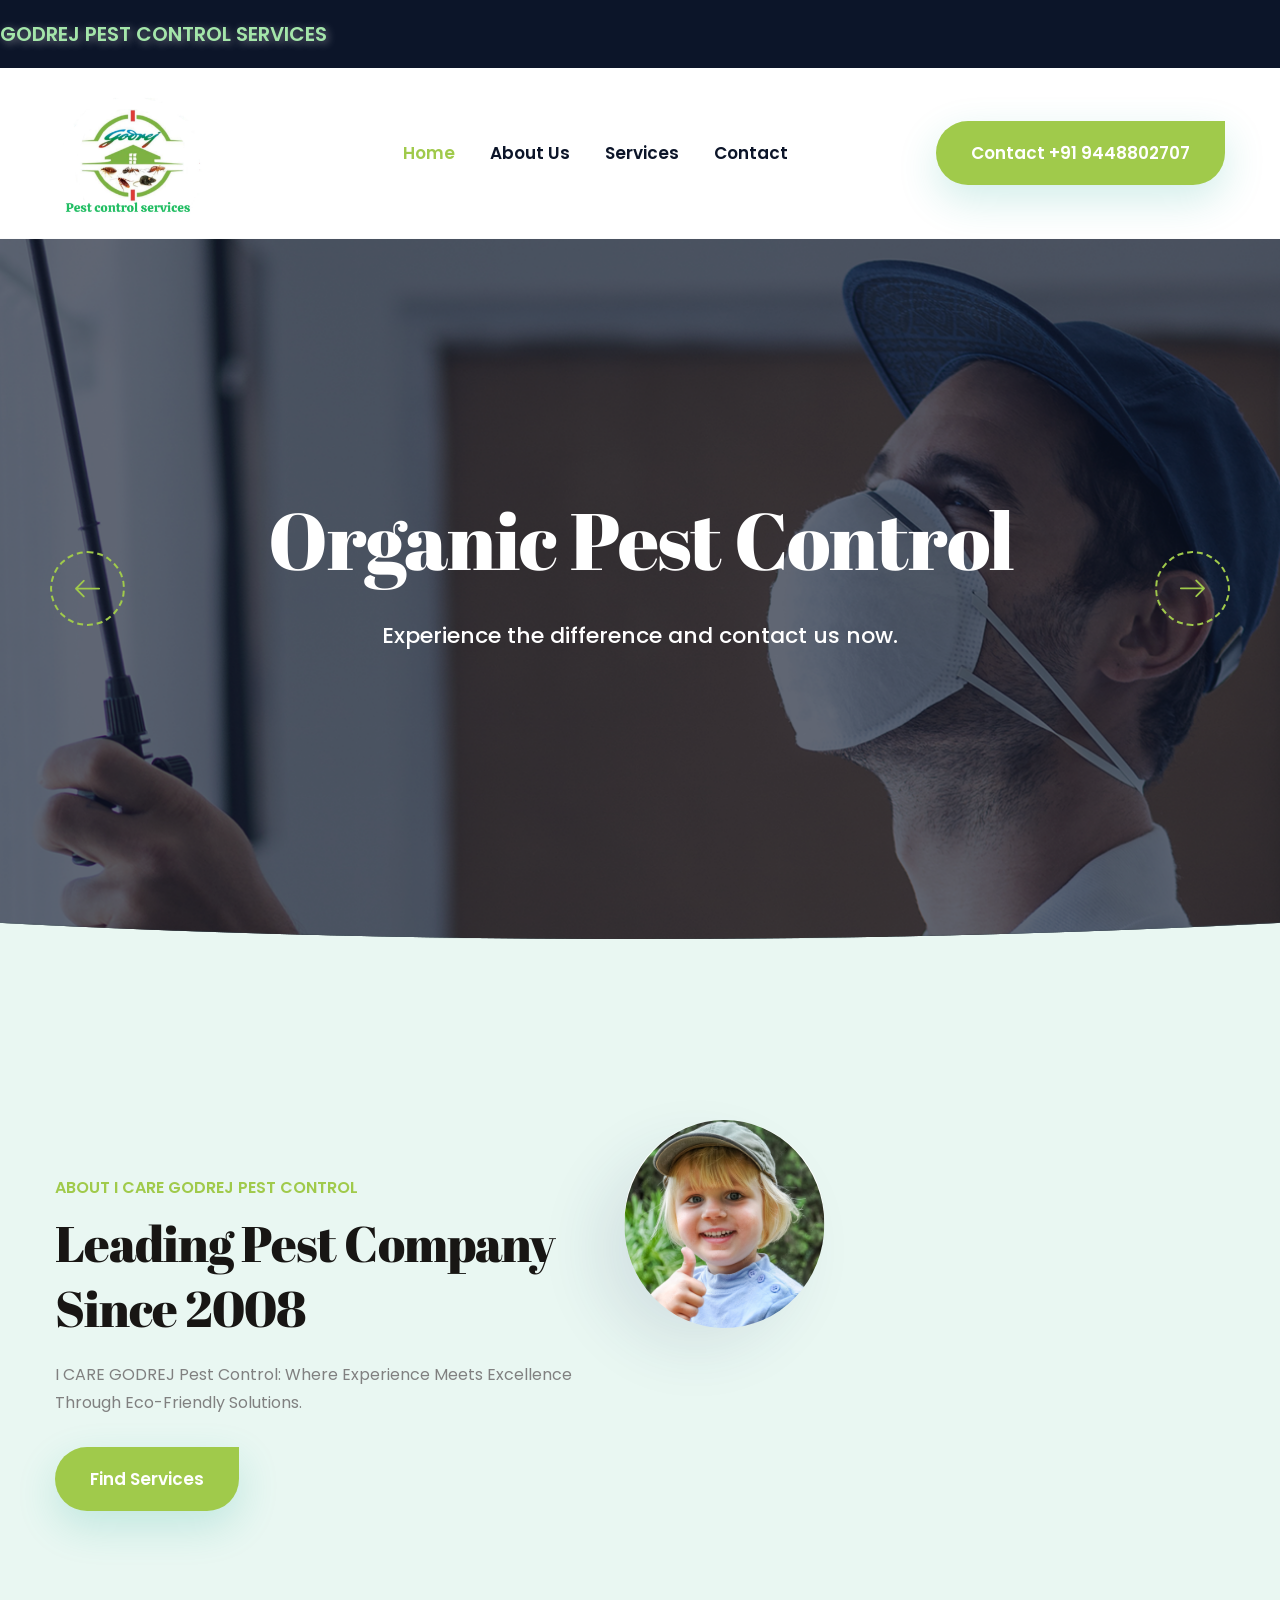
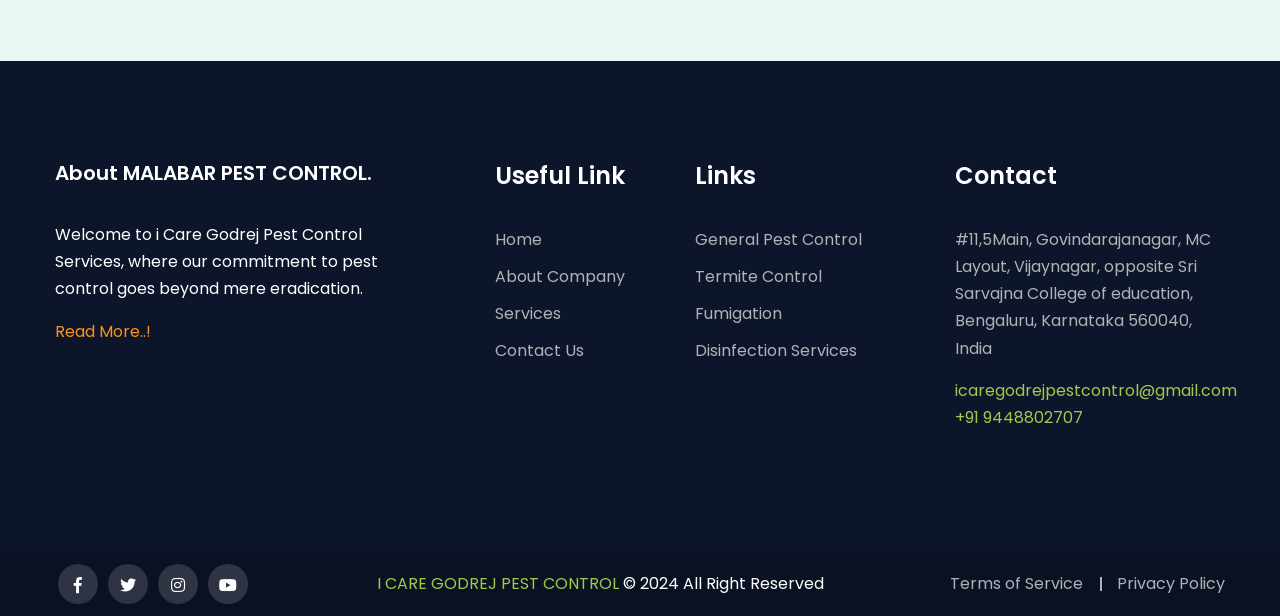
==== index.html @ 93519262 "I made changes" ====
<!DOCTYPE html>
<html lang="en">
<head>
<meta charset="utf-8">
<title>godrejpestcontrolservices.in</title>
<!-- Stylesheets -->
<link href="assets/css/bootstrap.css" rel="stylesheet">
<link href="assets/css/style.css" rel="stylesheet">
<!-- Responsive File -->
<link href="assets/css/responsive.css" rel="stylesheet">
<!-- Color File -->
<link href="assets/css/color.css" rel="stylesheet">

<link href="https://fonts.googleapis.com/css2?family=Abril+Fatface&family=Poppins:wght@400;500;600;700;800&display=swap" rel="stylesheet">


<link rel="shortcut icon" href="assets/images/logo.svg" type="image/x-icon">
<link rel="icon" href="assets/images/logo.svg" type="image/x-icon">

<style>
    @media only screen and (max-width:500px) {
  /* For mobile phones: */
  .menu, .main, .right {
    width: 100%;
  }}
</style>
<!-- Responsive -->
<meta http-equiv="X-UA-Compatible" content="IE=edge">
<meta name="viewport" content="width=device-width, initial-scale=1.0, maximum-scale=1.0, user-scalable=0">
<!--[if lt IE 9]><script src="https://cdnjs.cloudflare.com/ajax/libs/html5shiv/3.7.3/html5shiv.js"></script><![endif]-->
<!--[if lt IE 9]><script src="js/respond.js"></script><![endif]-->
</head>

<body>

<div class="page-wrapper">
    <!-- Preloader -->
    <div class="loader-wrap">
        <div class="preloader"><div class="preloader-close">Preloader Close</div></div>
        <div class="layer layer-one"><span class="overlay"></span></div>
        <div class="layer layer-two"><span class="overlay"></span></div>        
        <div class="layer layer-three"><span class="overlay"></span></div>        
    </div>

    <!-- Main Header -->
    <header class="main-header">
        <!-- Header Top -->
        <div class="header-top">
                <p style="font-size: 20px; font-weight: 600; text-align: justify; color: rgb(164, 230, 170); margin-bottom: 0; text-shadow: 2px 2px 9px rgba(255,255,255,0.45);">GODREJ PEST CONTROL SERVICES</p>
        </div>
        <!-- Header Upper -->
        <div class="header-upper">
            <div class="auto-container">
                <div class="inner-container">
                    <!--Logo-->
                    <div class="logo-box">
                        <div class="logo"><a href="index.html"><img src="assets/images/logo.jpg" alt=""></a></div>
                    </div>
                    <!--Nav Box-->
                    <div class="nav-outer">
                        <!--Mobile Navigation Toggler-->
                        <div class="mobile-nav-toggler"><img src="assets/images/icons/icon-bar.png" alt=""></div>

                        <!-- Main Menu -->
                        
                        <nav class="main-menu navbar-expand-md navbar-light">
                            <div class="collapse navbar-collapse show clearfix" id="navbarSupportedContent">
                                <ul class="navigation">
                                    <li><a href="index.html">Home</a>
                                    </li>
                                    <li><a href="./about.html">About Us</a></li>
                                    <li class="dropdown"><a href="#">Services</a>
                                        <ul>
                                            <li><a href="general-control.html">General Pest Control</a></li>
                                            <li class="active"><a href="termites-control.html">Termite Control</a></li>
                                            <li><a href="fumigation.html">Fumigation</a></li>
                                            <li><a href="disinfection.html">Disinfection Services</a></li>
                                        </ul>
                                    </li>
                                    
                                    <li><a href="contact.html">Contact</a></li>
                                </ul>
                            </div>
                        </nav>
                    </div>
                    <div class="link-btn"><a href="contact.html" class="theme-btn btn-style-one"><span>Contact +91 9448802707</span></a></div>
                </div>
            </div>
        </div>
        <!--End Header Upper-->

        <!-- Sticky Header  -->
        <div class="sticky-header">
            <div class="header-upper">
                <div class="auto-container">
                    <div class="inner-container">
                        <!--Logo-->
                        <div class="logo-box">
                            <div class="logo"><a href="index.html"><img src="assets/images/logo.jpg" alt=""></a></div>
                        </div>
                        <!--Nav Box-->
                        <div class="nav-outer">
                            <!--Mobile Navigation Toggler-->
                            <div class="mobile-nav-toggler"><img src="assets/images/icons/icon-bar-2.png" alt=""></div>
    
                            <!-- Main Menu -->
                            <nav class="main-menu navbar-expand-md navbar-light">
                            </nav>
                        </div>
                        <div class="link-btn"><a href="contact.html" class="theme-btn btn-style-one"><span>Contact +91 9448802707</span></a></div>
                    </div>
                </div>
            </div>
        </div><!-- End Sticky Menu -->

        <!-- Mobile Menu  -->
        <div class="mobile-menu">
            <div class="menu-backdrop"></div>
            <div class="close-btn"><span class="icon flaticon-remove"></span></div>
            
            <nav class="menu-box">
                <div class="nav-logo"><a href="index.html"><img src="assets/images/logo.svg" alt="" title="" class="logo"></a></div>
                <div class="menu-outer"><!--Here Menu Will Come Automatically Via Javascript / Same Menu as in Header--></div>
				<!--Social Links-->
				<div class="social-links">
					<ul class="clearfix">
						<li><a href="#"><span class="fab fa-twitter"></span></a></li>
						<li><a href="#"><span class="fab fa-facebook-square"></span></a></li>
						<li><a href="#"><span class="fab fa-pinterest-p"></span></a></li>
						<li><a href="#"><span class="fab fa-instagram"></span></a></li>
						<li><a href="#"><span class="fab fa-youtube"></span></a></li>
					</ul>
                </div>
            </nav>
        </div><!-- End Mobile Menu -->

        <div class="nav-overlay">
            <div class="cursor"></div>
            <div class="cursor-follower"></div>
        </div>
    </header>
    <!-- End Main Header -->


    <!-- Bnner Section -->
    <section class="banner-section style-three">
        <div class="swiper-container banner-slider">
            <div class="swiper-wrapper">
                <!-- Slide Item -->
                <div class="swiper-slide" style="background-image: url(assets/images/main-slider/image-4.png);">     
                    <div class="content-outer">
                        <div class="content-box justify-content-center">
                            <div class="inner text-center">
                                <h1>Organic Pest Control</h1>
                                <div class="text">Experience the difference and contact us now.</div>
                               
                            </div>
                        </div>
                    </div>
                </div>
                <!-- Slide Item -->
                <div class="swiper-slide" style="background-image: url(assets/images/main-slider/image-5.png);">
                    <div class="content-outer">
                        <div class="content-box justify-content-center">
                            <div class="inner text-center">
                                <h1>Safe for Kids</h1>
                                <div class="text">Experience the difference and contact us now.</div>
                               
                            </div>
                        </div>
                    </div>
                </div>
                <!-- Slide Item -->
                <div class="swiper-slide" style="background-image: url(assets/images/main-slider/image-6.png);">
                    <div class="content-outer">
                        <div class="content-box justify-content-center">
                            <div class="inner text-center">
                                <h1>Pet Friendly</h1>
                                <div class="text">Experience the difference and contact us now.</div>
                                
                            </div>
                        </div>
                    </div>
                </div>
                <!-- Slide Item -->
                <div class="swiper-slide" style="background-image: url(assets/images/main-slider/image-6.png);">
                    <div class="content-outer">
                        <div class="content-box justify-content-center">
                            <div class="inner text-center">
                                <h1>Eco Friendly</h1>
                                <div class="text">Experience the difference and contact us now.</div>
                            </div>
                        </div>
                    </div>
                </div>
            </div>
        </div>
        <div class="banner-slider-nav">
            <div class="banner-slider-control banner-slider-button-prev"><span><i class="flaticon-left-arrow"></i></span></div>
            <div class="banner-slider-control banner-slider-button-next"><span><i class="flaticon-left-arrow"></i></span></div>
        </div>
    </section>
    <!-- End Bnner Section -->

    <!-- Floating buttons -->
    <a href="http://wa.me/+919448802707" class="floating-buttons whatsapp"><img src="assets/images/whatsapp.svg" alt="" ></a>
    <a href="tel:+919448802707" class="floatinig-buttons call"><img src="assets/images/call.svg" alt="" ></a>
    <!-- About Section two -->
    <section class="about-us-section-two">
        <div class="auto-container">
            <div class="row">
                <div class="col-lg-6">
                    <div class="content-block wow fadeInUp" data-wow-duration="1500ms">
                        <div class="sec-title mb-20">
                            <div class="sub-title">About I CARE GODREJ PEST CONTROL</div>
                            <h2>Leading Pest Company Since 2008</h2>
                        </div>
                        <div class="text">I CARE GODREJ Pest Control: Where Experience Meets Excellence Through Eco-Friendly Solutions.</div>
                        <div class="link-btn"><a href="general-control.html" class="theme-btn btn-style-one"><span>Find Services</span></a></div>
                    </div>
                </div>
                <div class="col-lg-6">
                    <div class="image-wrapper wow fadeInDown" data-wow-duration="1500ms">
                        <div class="image">
                            <img src="assets/images/resource/about-3.jpg" alt="">
                        </div>
                        <div class="offer" data-parallax='{"x": 50}'>
                            <img alt="" src="./assets/images/resource/child.jpg" style="border-radius: 50%;">
                        </div>
                    </div>
                </div>
            </div>
        </div>
    </section>
    
   

     <!--Main Footer-->
     <footer class="main-footer">
        <div class="upper-box">
            <div class="auto-container">
                <div class="row">
                    <div class="col-lg-4 col-md-7">
                        <div class="widget about-widget">
                            <h5 class="widget_title">About MALABAR PEST CONTROL.</h5>
                            <p style="color: #fff;">Welcome to i Care Godrej Pest Control Services, where our commitment to pest control goes beyond mere eradication.  </p>
						    <a href="about.html" style="color:#f7941d;">Read More..!</a>
                           
                            
                        </div>
                    </div>
                    <div class="col-lg-2 col-md-6">
                        <div class="widget links-widget">
                            <h4 class="widget_title">Useful Link</h4>
                            <div class="widget-content">
                                <ul class="list">
                                    <li><a href="index.html">Home</a></li>
                                    <li><a href="about.html">About Company </a></li>
                                    <li><a href="general-control.html">Services</a></li>
                                    <li><a href="contact.html">Contact Us</a></li>
                                </ul>
                            </div>
                        </div>
                    </div>
                    <div class="col-lg-2 col-md-6">
                        <div class="widget links-widget">
                            <h4 class="widget_title">Links</h4>
                            <div class="widget-content">
                                <ul class="list">
                                    <li><a href="general-control.html">General Pest Control </a></li>
                                    <li><a href="termites-control.html">Termite Control </a></li>
                                    <li><a href="fumigation.html">Fumigation</a></li>
                                    <li><a href="disinfection.html">Disinfection Services </a></li>
                                </ul>
                            </div>
                        </div>
                    </div>
                    <div class="col-lg-3 offset-lg-1 col-md-6">
                        <div class="widget contact-widget">
                            <h4 class="widget_title">Contact</h4>
                            <ul>
                                <ul>
                                    <li>#11,5Main, Govindarajanagar, MC Layout, Vijaynagar, opposite Sri Sarvajna College of education, Bengaluru, Karnataka 560040, India</li>
        
                                      
                                </ul>
                                <div class="email"><a href="mailto:icaregodrejpestcontrol@gmail.com">icaregodrejpestcontrol@gmail.com</a></div>
                                <div class="phone"><a href="tel:+91 9448802707">+91 9448802707</a></div>
                            </ul>
                        </div>
                    </div>
                </div>
            </div> 
        </div>               
    </footer>
    <!--End Main Footer-->

    <div class="footer-bottom">
        <div class="auto-container">
            <div class="content">
                <ul class="social-icon">
                    <li><a href="https://www.facebook.com/profile.php?id=61550697985861"><i class="fab fa-facebook-f"></i></a></li>
                    <li><a href="https://twitter.com/MalabarPest"><i class="fab fa-twitter"></i></a></li>
                    <li><a href="https://www.instagram.com/malabarpestcontrol/"><i class="fab fa-instagram"></i></a></li>
                    <li><a href="https://www.youtube.com/channel/UC5ckbaLlbx5RWT8jj9pee5Q"><i class="fab fa-youtube"></i></a></li>
                </ul>
                <div class="copyright" style="color: white;"><a href="#">I CARE GODREJ PEST CONTROL</a> © 2024 All Right Reserved</div>
                <div class="footer-menu">
                    <ul>
                        <li><a href="#">Terms of Service </a></li>
                        <li><a href="#">Privacy Policy</a></li>
                    </ul>
                </div>
            </div>            
        </div>
    </div>
	
</div>
<!--End pagewrapper-->

<script src="assets/js/jquery.js"></script>
<script src="assets/js/popper.min.js"></script>
<script src="assets/js/bootstrap.min.js"></script>
<script src="assets/js/bootstrap-select.min.js"></script>
<script src="assets/js/jquery.fancybox.js"></script>
<script src="assets/js/isotope.js"></script>
<script src="assets/js/owl.js"></script>
<script src="assets/js/appear.js"></script>
<script src="assets/js/wow.js"></script>
<script src="assets/js/lazyload.js"></script>
<script src="assets/js/scrollbar.js"></script>
<script src="assets/js/TweenMax.min.js"></script>
<script src="assets/js/swiper.min.js"></script>
<script src="assets/js/jquery.polyglot.language.switcher.js"></script>
<script src="assets/js/jquery.ajaxchimp.min.js"></script>
<script src="assets/js/parallax-scroll.js"></script>

<script src="assets/js/script.js"></script>


</body>
</html>
---- assets/css/style.css ----
/* Pestico HTML Template  */

/*** 

====================================================================
        Fonts
====================================================================

***/

@import url('fontawesome-all.css');
@import url('animate.css');
@import url('custom-animate.css');
@import url('flaticon.css');
@import url('stroke-gap.css');
@import url('owl.css');
@import url('jquery-ui.css');
@import url('jquery.fancybox.min.css');
@import url('scrollbar.css');
@import url('hover.css');
@import url('jquery.touchspin.css');
@import url('botstrap-select.min.css');
@import url('swiper.min.css');
@import url('rtl.css');
@import url('polyglot-language-switcher.css');



/*** 

====================================================================
    Reset
====================================================================

***/

* {
    margin: 0px;
    padding: 0px;
    border: none;
    outline: none;
    font-size: 100%;
    line-height: inherit;
}

/*** 

====================================================================
    Global Settings
====================================================================

***/

body {
    font-size: 16px;
    color: #0c1529;
    line-height: 1.7em;
    font-weight: 400;
    -webkit-font-smoothing: antialiased;
    background: rgb(255, 255, 255);
    font-family: "Poppins", sans-serif;
}

.page-wrapper {
    position: relative;
    width: 100%;
    min-width: 300px;
    z-index: 9;
    margin: 0px auto;
    overflow: hidden;
}

a {
    text-decoration: none;
    cursor: pointer;
}

a:hover,
a:focus,
a:visited {
    text-decoration: none !important;
    outline: none;
}

h1,
h2,
h3,
h4,
h5,
h6 {
    position: relative;
    font-weight: normal;
    line-height: 1.25em;
    margin: 0px;
    background: none;
    color: #181614;
}

textarea {
    overflow: hidden;
}

button {
    outline: none !important;
    cursor: pointer;
}

.text {
    font-size: 16px;
    line-height: 28px;
    font-weight: 400;
    color: #808080;
    margin: 0px 0px 15px;
}

::-webkit-input-placeholder {
    color: inherit;
}

::-moz-input-placeholder {
    color: inherit;
}

::-ms-input-placeholder {
    color: inherit;
}


.btn-light:not(:disabled):not(.disabled).active:focus, 
.btn-light:not(:disabled):not(.disabled):active:focus, 
.show>.btn-light.dropdown-toggle:focus {
    box-shadow: none;
    outline: none;
}

.btn-light:not(:disabled):not(.disabled).active, 
.btn-light:not(:disabled):not(.disabled):active, 
.show>.btn-light.dropdown-toggle {
    background-color: inherit;
    border-color: inherit;
    color: inherit;
    border-radius: 0;
}

.bootstrap-select .dropdown-menu li a span.text {
    margin-bottom: 0;
}

.bootstrap-select .dropdown-menu li.active a span.text {
    color: #fff;
}

.bootstrap-select .dropdown-toggle .filter-option:after {
    font-family: 'Font Awesome 5 Pro';
    content: "\f107";
    position: absolute;
    right: 15px;
    top: 7px;
    display: block;
    line-height: 30px;
    font-size: 17px;
    text-align: center;
    z-index: 5;
    font-weight: 400;
    color: #fff;
}

.page-wrapper {
    position: relative;
    margin: 0 auto;
    width: 100%;
    min-width: 300px;
    z-index: 9;
    overflow: hidden;
}

.auto-container {
    position: static;
    max-width: 1200px;
    padding: 0px 15px;
    margin: 0 auto;
}

ul,
li {
    list-style: none;
    padding: 0px;
    margin: 0px;
}

figure {
    margin-bottom: 0;
}

.theme-btn {
    display: inline-block;
    -webkit-transition: all 0.3s ease;
    -o-transition: all 0.3s ease;
    transition: all 0.3s ease;
}

.centered {
    text-align: center !important;
}

.gray-bg {
    background-color: #f4f4f4 !important;
}

.light-bg {
    background-color: #fff !important;
}

img {
    display: inline-block;
    max-width: 100%;
    height: auto;
}

.dropdown-toggle::after {
    display: none;
}

.fa {
    line-height: inherit;
}

.preloader {
    position: fixed;
    left: 0px;
    top: 0px;
    width: 100%;
    height: 100%;
    z-index: 999;
    background-position: center center;
    background-repeat: no-repeat;
    background-image: url(../images/icons/preloader.svg);
}

.preloader-close {
    position: fixed;
    z-index: 999999;
    color: #fff;
    padding: 10px 20px;
    cursor: pointer;
    right: 0;
    bottom: 0;
    font-weight: 600;
}

.loader-wrap {
    position: fixed;
    left: 0px;
    top: 0px;
    width: 100%;
    height: 100%;
    z-index: 999999;
}

.loader-wrap .layer-one {
    position: absolute;
    left: 0%;
    top: 0;
    width: 33.3333%;
    height: 100%;
    overflow: hidden;
}

.loader-wrap .layer-two {
    position: absolute;
    left: 33.3333%;
    top: 0;
    width: 33.3333%;
    height: 100%;
    overflow: hidden;
}

.loader-wrap .layer-three {
    position: absolute;
    left: 66.6666%;
    top: 0;
    width: 33.3333%;
    height: 100%;
    overflow: hidden;
}

.loader-wrap .layer .overlay {
    position: absolute;
    left: 0;
    top: 0;
    width: 100%;
    height: 100%;
    background: #0a273d;
}

.owl-nav,
.owl-dots {
    display: none;
}

/* Btn style */

.theme-btn {
    display: inline-block;
    transition: all .5s ease;
    -moz-transition: all .5s ease;
    -webkit-transition: all .5s ease;
    -ms-transition: all .5s ease;
    -o-transition: all .5s ease;
}

.mb-20 {
    margin-bottom: 20px !important;
}

.mb-30 {
    margin-bottom: 30px !important;
}

.mb-35 {
    margin-bottom: 35px !important;
}

.mb-30 {
    margin-bottom: 30px !important;
}

.mt-30 {
    margin-top: 30px !important;
}

.mt-40 {
    margin-top: 40px !important;
}

.mt-50 {
    margin-top: 50px !important;
}

.mt-70 {
    margin-top: 70px !important;
}

.mb-40 {
    margin-bottom: 40px !important;
}

.mb-50 {
    margin-bottom: 50px !important;
}

.mb-70 {
    margin-bottom: 70px !important;
}

.pb-20 {
    padding-bottom: 20px !important;
}

.pb-30 {
    padding-bottom: 30px !important;
}

.pb-50 {
    padding-bottom: 50px !important;
}


/*** 

====================================================================
    Scroll To Top style
====================================================================

***/

.scroll-to-top {
    position: fixed;
    right: 50px;
    bottom: 110px;
    width: 65px;
    height: 65px;
    font-size: 18px;
    line-height: 61px;
    text-align: center;
    z-index: 100;
    cursor: pointer;
    border-radius: 50%;
    margin-left: -26px;
    display: none;
    -webkit-transition: all 300ms ease;
    -o-transition: all 300ms ease;
    transition: all 300ms ease;
    -webkit-transform: rotate(-90deg);
        -ms-transform: rotate(-90deg);
            transform: rotate(-90deg);
}

.scroll-to-top.style-two {
    background-color: #2d3247;
}

.scroll-to-top:hover {
    color: #ffffff;
}

/*Btn Style One*/

.btn-style-one {
    position: relative;
    display: inline-block;
    font-size: 17px;
    line-height: 24px;
    color: #fff;
    padding: 20px 35px;
    font-weight: 600;
    border-radius: 32px 0 32px 32px;
    overflow: hidden;
    text-transform: capitalize;
    font-family: "Poppins", sans-serif;
    vertical-align: middle;
    box-shadow: 0px 15px 40px 0px rgba(32, 171, 148, 0.2);
}

.btn-style-one i {
    margin-right: 8px;
    display: inline-block;
    transform: rotate(135deg);
    position: relative;
    bottom: 1px;
}

.btn-style-one:hover {
    color: #fff;
    background-color: #2b2c2e;
}

.btn-style-one:before {
    position: absolute;
    left: 0;
    top: 0;
    height: 100%;
    width: 0%;
    content: "";
    background-color: #2b2c2e;
    transition: .5s;
    border-radius: 32px 0 32px 32px;
}

.btn-style-one:hover:before {
    width: 100%;
}

.btn-style-one span {
    position: relative;
}

/* Bnt style Two */
.btn-style-one.style-two {
    background: #fff;
    border: 1px solid #e5e5e5;
    padding: 18px 35px;
    color: #061a3a;
    box-shadow: none;
}

.btn-style-one.style-two:hover {
    color: #fff;
    box-shadow: 0px 15px 40px 0px rgba(32, 171, 148, 0.2);
}

/* Bnt style Three */
.btn-style-one.style-three {
    background: #0c1529;
    box-shadow: 0px 15px 40px 0px rgba(12, 21, 41, 0.1);
}

/* Header Style */

.main-header {
    position: relative;
    display: block;
    width: 100%;
    z-index: 9999;
    top: 0px;
    left: 0px;
    background: none;
    clear: both;
}

.main-header.header-style-one {
    position: absolute;
}

/* Header Top */
.header-top {
    position: relative;
    background-color: #0c1529;
    padding: 20.5px 0;
}

.header-top .inner-container {
    position: relative;
    display: flex;
    flex-wrap: wrap;
    align-items: center;
    justify-content: space-between;
}

.header-top .left-column {
    position: relative;
    display: flex;
    align-items: center;
    flex-wrap: wrap;
}

.header-top .location {
    position: relative;
    font-size: 16px;
    font-weight: 500;
    color: rgba(255, 255, 255, 0.7);
}

.header-top .location i {
    position: relative;
    margin-right: 10px;
    font-size: 21px;
    vertical-align: middle;
}

.header-top .search-btn {
    position: relative;
    font-size: 18px;
    color: rgba(255, 255, 255, 0.5);
    line-height: 22px;
    padding-right: 30px;
    margin-right: 30px;
    border-right: 1px solid #373e4e;
    background-color: transparent;
}

.header-top .search-btn button {
    background: transparent;
    color: rgba(255, 255, 255, 0.5);
}

.header-top .right-column {
    position: relative;
    display: flex;
    align-items: center;
    flex-wrap: wrap;
}

.header-top ul.contact-info {
    position: relative;
    display: flex;
    flex-wrap: wrap;
    align-items: center;
}

.header-top ul.contact-info li {
    margin-right: 25px;
    color: rgba(255, 255, 255, 0.7);
    font-size: 15px;
    font-weight: 500;
    line-height: 22px;
    padding-right: 30px;
    margin-right: 30px;
    border-right: 1px solid #373e4e;
}

.header-top ul.contact-info li:last-child {
    margin-right: 0;
    padding-right: 0;
    border-right: 0;
}

.header-top ul.contact-info a {
    color: rgba(255, 255, 255, 0.7);
}

.header-top ul.contact-info li i {
    margin-right: 12px;
    font-size: 20px;
    vertical-align: middle;
}

/* Header Upper */

.main-header .header-upper {
    position: relative;
}

.main-header .header-upper .inner-container {
    position: relative;
    min-height: 80px;
    display: flex;
    flex-wrap: wrap;
    align-items: center;
    justify-content: space-between;
}

.main-header .header-upper .logo-box {
    z-index: 10;
}

.main-header .header-upper .logo-box .logo {
    position: relative;
    display: block;
    padding: 23px 0px;
}

.main-header .header-upper .right-column {
    position: relative;
    display: flex;
    flex-wrap: wrap;
    align-items: center;
}

.main-header .header-upper .link-btn a {
    vertical-align: middle;
}

.main-header .nav-outer {
    position: relative;
    z-index: 1;
    display: flex;
    flex-wrap: wrap;
    align-items: center;
}

.navbar-right-info .mobile-nav-toggler {
    position: relative;
    width: 50px;
    height: 50px;
    line-height: 44px;
    text-align: center;
    color: rgb(255, 255, 255);
    font-size: 20px;
    margin-left: 30px;
    cursor: pointer;
    border-radius: 50%;
}

.main-header .nav-outer .main-menu {
    position: relative;
}

.main-menu .inner-container {
    box-shadow: 0px 8px 32px 0px rgba(0, 0, 0, 0.12);
    margin-bottom: -25px;
    background: #fff;
}

.main-menu .navbar-collapse {
    padding: 0px;
    display: block !important;
}

.main-menu .navigation {
    position: relative;
    margin: 0px;
    margin-left: 50px;
    display: flex;
    flex-wrap: wrap;
    align-items: center;
}

.main-menu .navigation>li {
    position: relative;
    padding: 28.5px 0px;
    margin-right: 35px;
    -webkit-transition: all 300ms ease;
    -o-transition: all 300ms ease;
    transition: all 300ms ease;
}

.main-menu .navigation>li:last-child {
    margin-right: 0px;
}

.main-menu .navigation>li>a {
    position: relative;
    display: block;
    text-align: center;
    font-size: 17px;
    font-weight: 600;
    line-height: 30px;
    text-transform: capitalize;
    color: #0c1529;
    padding: 4px 0;
    opacity: 1;
    -webkit-transition: all 300ms ease;
    -o-transition: all 300ms ease;
    transition: all 300ms ease;
    font-family: "Poppins", sans-serif;
}

.main-menu .navigation>li>ul {
    position: absolute;
    left: 0px;
    top: 100%;
    width: -webkit-max-content;
    width: -moz-max-content;
    width: max-content;
    min-width: 200px;
    z-index: 100;
    display: none;
    opacity: 0;
    visibility: hidden;
    background-color: #fff;
    -webkit-transform: translateY(30px);
    -ms-transform: translateY(30px);
    transform: translateY(30px);
    transition: .5s;
    -webkit-box-shadow: 2px 2px 5px 1px rgba(0, 0, 0, 0.05), -2px 0px 5px 1px rgba(0, 0, 0, 0.05);
    -ms-box-shadow: 2px 2px 5px 1px rgba(0, 0, 0, 0.05), -2px 0px 5px 1px rgba(0, 0, 0, 0.05);
    -o-box-shadow: 2px 2px 5px 1px rgba(0, 0, 0, 0.05), -2px 0px 5px 1px rgba(0, 0, 0, 0.05);
    box-shadow: 2px 2px 5px 1px rgba(0, 0, 0, 0.05), -2px 0px 5px 1px rgba(0, 0, 0, 0.05);
}

.main-menu .navigation>li>ul.from-right {
    left: auto;
    right: 0px;
}

.main-menu .navigation>li>ul>li {
    position: relative;
    width: 100%;
    padding: 0 20px;
}

.main-menu .navigation>li>ul>li:last-child {
    border-bottom: none;
}

.main-menu .navigation>li>ul>li:before {
    position: absolute;
    content: '';
    right: 0px;
    top: 0px;
    width: 0%;
    height: 100%;
    display: block;
    -webkit-transition: all 300ms ease;
    transition: all 300ms ease;
    -moz-transition: all 300ms ease;
    -webkit-transition: all 500ms ease;
    -ms-transition: all 300ms ease;
    -o-transition: all 300ms ease;
}

.main-menu .navigation>li>ul>li>a {
    position: relative;
    display: block;
    padding: 14px 0px;
    border-bottom: 1px solid #def6ee;
    line-height: 24px;
    font-weight: 700;
    font-size: 15px;
    text-transform: capitalize;
    color: #2a2a2a;
    text-align: left;
    transition: all 500ms ease;
    -moz-transition: all 500ms ease;
    -webkit-transition: all 500ms ease;
    -ms-transition: all 500ms ease;
    -o-transition: all 500ms ease;
    font-family: "Poppins", sans-serif;
}

.main-menu .navigation>li>ul>li:last-child>a {
    border-bottom: 0px;
}

.main-menu .navigation>li>ul>li.dropdown>a:after {
    position: absolute;
    content: "\f105";
    right: 0;
    top: 11px;
    display: block;
    line-height: 24px;
    font-size: 17px;
    font-family: 'Font Awesome 5 Pro';
    font-weight: 400;
}

.main-menu .navigation>li>ul>li>ul {
    position: absolute;
    left: 100%;
    top: 0;
    width: -webkit-max-content;
    width: -moz-max-content;
    width: max-content;
    min-width: 200px;
    z-index: 100;
    display: none;
    background-color: #fff;
    transition: .5s;
    -webkit-transform: translateY(30px);
    -ms-transform: translateY(30px);
    transform: translateY(30px);
    -webkit-box-shadow: 0px 0px 50px 0px rgba(0, 0, 0, 0.1);
    box-shadow: 0px 0px 50px 0px rgba(0, 0, 0, 0.1);
}

.main-menu .navigation>li>ul>li>ul.from-right {
    left: auto;
    right: 0px;
}

.main-menu .navigation>li>ul>li>ul>li {
    position: relative;
    width: 100%;
    padding: 0 20px;
}

.main-menu .navigation>li>ul>li>ul>li:last-child {
    border-bottom: none;
}

.main-menu .navigation>li>ul>li>ul>li:before {
    position: absolute;
    content: '';
    left: 0px;
    top: 0px;
    width: 0%;
    height: 100%;
    display: block;
    transition: all 500ms ease;
    -moz-transition: all 500ms ease;
    -webkit-transition: all 500ms ease;
    -ms-transition: all 500ms ease;
    -o-transition: all 500ms ease;
}

.main-menu .navigation>li>ul>li>ul>li:last-child {
    border-bottom: none;
}

.main-menu .navigation>li>ul>li>ul>li>a {
    position: relative;
    display: block;
    padding: 14px 0;
    line-height: 24px;
    font-weight: 700;
    border-bottom: 1px solid #e9e5df;
    font-size: 15px;
    text-transform: capitalize;
    color: #2a2a2a;
    text-align: left;
    transition: all 500ms ease;
    -moz-transition: all 500ms ease;
    -webkit-transition: all 500ms ease;
    -ms-transition: all 500ms ease;
    -o-transition: all 500ms ease;
    font-family: "Poppins", sans-serif;
}

.main-menu .navigation>li>ul>li>ul>li:last-child>a {
    border-bottom: 0;
}

.main-menu .navigation>li>ul>li>ul>li.dropdown>a:after {
    font-family: 'Font Awesome 5 Pro';
    content: "\f105";
    position: absolute;
    right: 30px;
    top: 12px;
    display: block;
    line-height: 24px;
    font-size: 16px;
    font-weight: 400;
    z-index: 5;
}

.main-menu .navigation>li.dropdown:hover>ul {
    visibility: visible;
    opacity: 1;
    -webkit-transform: translateY(0);
    -ms-transform: translateY(0);
    transform: translateY(0);
    -webkit-transition: all 300ms ease;
    transition: all 300ms ease;
    -moz-transition: all 300ms ease;
    -webkit-transition: all 500ms ease;
    -ms-transition: all 300ms ease;
    -o-transition: all 300ms ease;
}

.main-menu .navigation li>ul>li.dropdown:hover>ul {
    visibility: visible;
    opacity: 1;
    -webkit-transform: translateY(0);
    -ms-transform: translateY(0);
    transform: translateY(0);
    -webkit-transition: all 300ms ease;
    transition: all 300ms ease;
    -moz-transition: all 300ms ease;
    -webkit-transition: all 500ms ease;
    -ms-transition: all 300ms ease;
    -o-transition: all 300ms ease;
}

.main-menu .navigation li.dropdown .dropdown-btn {
    position: absolute;
    right: 10px;
    top: 8px;
    width: 34px;
    height: 30px;
    border: 1px solid #ffffff;
    text-align: center;
    font-size: 16px;
    line-height: 26px;
    color: #ffffff;
    cursor: pointer;
    z-index: 5;
    display: none;
}


/*** 

====================================================================
    Search Popup
====================================================================

***/

.search-popup {
    position: fixed;
    left: 0;
    top: 0px;
    width: 100%;
    height: 100%;
    z-index: 99999;
    visibility: hidden;
    opacity: 0;
    overflow: auto;
    background: rgba(0, 0, 0, 0.90);
    -webkit-transform: translateY(101%);
    -ms-transform: translateY(101%);
    transform: translateY(101%);
    transition: all 700ms ease;
    -moz-transition: all 700ms ease;
    -webkit-transition: all 700ms ease;
    -ms-transition: all 700ms ease;
    -o-transition: all 700ms ease;
}

.search-popup.popup-visible {
    -webkit-transform: translateY(0%);
    -ms-transform: translateY(0%);
    transform: translateY(0%);
    visibility: visible;
    opacity: 1;
}

.search-popup .overlay-layer {
    position: absolute;
    left: 0px;
    top: 0px;
    right: 0px;
    bottom: 0px;
    display: block;
}

.search-popup .close-search {
    position: absolute;
    right: 25px;
    top: 25px;
    font-size: 22px;
    color: #ffffff;
    cursor: pointer;
    z-index: 5;
}

.search-popup .close-search:hover {
    opacity: 0.70;
}

.search-popup .search-form {
    position: relative;
    padding: 0px 15px 0px;
    max-width: 1024px;
    margin: 0 auto;
    margin-top: 150px;
    margin-bottom: 100px;
    transition: all 900ms ease;
    -moz-transition: all 900ms ease;
    -webkit-transition: all 900ms ease;
    -ms-transition: all 900ms ease;
    -o-transition: all 900ms ease;
}

.search-popup .search-form fieldset {
    position: relative;
    border: 7px solid rgba(255, 255, 255, 0.50);
    border-radius: 12px;
}

.search-popup .search-form fieldset input[type="search"] {
    position: relative;
    height: 70px;
    padding: 20px 220px 20px 30px;
    background: #ffffff;
    line-height: 30px;
    font-size: 24px;
    color: #233145;
    border-radius: 7px;
}

.search-popup .search-form fieldset input[type="submit"] {
    position: absolute;
    display: block;
    right: 0px;
    top: 0px;
    text-align: center;
    width: 220px;
    height: 70px;
    padding: 20px 10px 20px 10px;
    color: #ffffff !important;
    line-height: 30px;
    font-size: 20px;
    cursor: pointer;
    text-transform: uppercase;
    border-radius: 0px 7px 7px 0px;
}

.search-popup h3 {
    text-transform: uppercase;
    font-size: 20px;
    font-weight: 600;
    color: #ffffff;
    margin-bottom: 20px;
    letter-spacing: 1px;
    text-align: center;
    display: none;
}

.search-popup .recent-searches {
    font-size: 16px;
    color: #ffffff;
    text-align: center;
    display: none;
}

.search-popup .recent-searches li {
    display: inline-block;
    margin: 0px 10px 10px 0px;
}

.search-popup .recent-searches li a {
    display: block;
    line-height: 24px;
    border: 1px solid #ffffff;
    padding: 7px 15px;
    color: #ffffff;
    border-radius: 3px;
    -webkit-transition: all 0.5s ease;
    -o-transition: all 0.5s ease;
    transition: all 0.5s ease;
}

.search-popup .search-form fieldset input[type="search"]:focus {
    border-color: #ddd;
    -webkit-box-shadow: none;
            box-shadow: none;
}

/*** 

====================================================================
                Sticky Header
====================================================================

***/

.sticky-header {
    position: fixed;
    visibility: hidden;
    opacity: 0;
    left: 0px;
    top: 0px;
    width: 100%;
    padding: 0px 0px;
    z-index: -1;
    background: #ffffff;
    -webkit-box-shadow: 0 0 15px rgba(0, 0, 0, 0.10);
    -ms-box-shadow: 0 0 15px rgba(0, 0, 0, 0.10);
    -o-box-shadow: 0 0 15px rgba(0, 0, 0, 0.10);
    box-shadow: 0 0 15px rgba(0, 0, 0, 0.10);
    -webkit-transition: top 300ms ease;
    -o-transition: top 300ms ease;
    transition: top 300ms ease;
}

.fixed-header .sticky-header {
    opacity: 1;
    z-index: 99901;
    visibility: visible;
}

.header-style-two .sticky-header .main-menu .navigation>li.current>a,
.header-style-two .sticky-header .main-menu .navigation>li>a {
    color: #fff;
}

/*** 

====================================================================
            Mobile Menu
====================================================================

***/

.nav-outer .mobile-nav-toggler {
    position: relative;
    width: 26px;
    height: 50px;
    line-height: 44px;
    text-align: center;
    color: rgb(255, 255, 255);
    font-size: 20px;
    cursor: pointer;
    border-radius: 50%;
    float: right;
    margin: 13px 0;
    display: none;
}

.mobile-menu {
    position: fixed;
    right: 0;
    top: 0;
    width: 300px;
    padding-right: 30px;
    max-width: 100%;
    height: 100%;
    opacity: 0;
    visibility: hidden;
    z-index: 999999;
}

.mobile-menu .mCSB_scrollTools {
    right: -6px;
}

.mobile-menu .mCSB_inside>.mCSB_container {
    margin-right: 5px;
}

.mobile-menu .navbar-collapse {
    display: block !important;
}

.mobile-menu .nav-logo {
    position: relative;
    padding: 30px 25px;
    text-align: left;
    margin-bottom: 100px;
    margin-top: 25px;
}

.mobile-menu-visible {
    overflow: hidden;
}

.mobile-menu-visible .mobile-menu {
    opacity: 1;
    visibility: visible;
}

.mobile-menu .menu-backdrop {
    position: fixed;
    right: 0;
    top: 0;
    width: 100%;
    height: 100%;
    z-index: 1;
    -webkit-transform: translateX(101%);
    -ms-transform: translateX(101%);
    transform: translateX(101%);
    transition: all 900ms ease;
    -moz-transition: all 900ms ease;
    -webkit-transition: all 900ms ease;
    -ms-transition: all 900ms ease;
    -o-transition: all 900ms ease;
    background-color: #000;
}

.mobile-menu-visible .mobile-menu .menu-backdrop {
    opacity: 0.30;
    visibility: visible;
    -webkit-transition: all 0.7s ease;
    -o-transition: all 0.7s ease;
    transition: all 0.7s ease;
    -webkit-transform: translateX(0%);
    -ms-transform: translateX(0%);
    transform: translateX(0%);
}

.mobile-menu .menu-box {
    position: absolute;
    left: 0px;
    top: 0px;
    width: 100%;
    height: 100%;
    max-height: 100%;
    overflow-y: auto;
    background: #202020;
    padding: 0px 0px;
    z-index: 5;
    opacity: 0;
    visibility: hidden;
    border-radius: 0px;
    -webkit-transform: translateX(101%);
    -ms-transform: translateX(101%);
    transform: translateX(101%);
}

.mobile-menu-visible .mobile-menu .menu-box {
    opacity: 1;
    visibility: visible;
    -webkit-transition: all 0.7s ease;
    -o-transition: all 0.7s ease;
    transition: all 0.7s ease;
    -webkit-transform: translateX(0%);
    -ms-transform: translateX(0%);
    transform: translateX(0%);
}

.mobile-menu .close-btn {
    position: absolute;
    right: 20px;
    top: 15px;
    line-height: 30px;
    width: 24px;
    text-align: center;
    font-size: 30px;
    color: #ffffff;
    cursor: pointer;
    z-index: 10;
    -webkit-transition: all 0.9s ease;
    -o-transition: all 0.9s ease;
    transition: all 0.9s ease;
}

.mobile-menu .navigation {
    position: relative;
    display: block;
    width: 100%;
    float: none;
}

.mobile-menu .navigation li {
    position: relative;
    display: block;
    border-top: 1px solid rgba(255, 255, 255, 0.10);
}

.mobile-menu .navigation:last-child {
    border-bottom: 1px solid rgba(255, 255, 255, 0.10);
}

.mobile-menu .navigation li>ul>li:first-child {
    border-top: 1px solid rgba(255, 255, 255, 0.10);
}

.mobile-menu .navigation li>a {
    position: relative;
    display: block;
    line-height: 24px;
    padding: 10px 25px;
    font-size: 15px;
    font-weight: 500;
    color: #ffffff;
    text-transform: uppercase;
    -webkit-transition: all 500ms ease;
    -o-transition: all 500ms ease;
    transition: all 500ms ease;
}

.mobile-menu .navigation li ul li>a {
    font-size: 15px;
    margin-left: 20px;
    text-transform: capitalize;
}

.mobile-menu .navigation li>a:before {
    content: '';
    position: absolute;
    left: 0;
    top: 0;
    height: 0;
    -webkit-transition: all 500ms ease;
    -o-transition: all 500ms ease;
    transition: all 500ms ease;
}

.mobile-menu .navigation li.current>a:before {
    height: 100%;
}

.mobile-menu .navigation li.dropdown .dropdown-btn {
    position: absolute;
    right: 6px;
    top: 6px;
    width: 32px;
    height: 32px;
    text-align: center;
    font-size: 16px;
    line-height: 32px;
    color: #ffffff;
    background: rgba(255, 255, 255, 0.10);
    cursor: pointer;
    border-radius: 2px;
    -webkit-transition: all 500ms ease;
    -o-transition: all 500ms ease;
    transition: all 500ms ease;
    z-index: 5;
}

.mobile-menu .navigation li.dropdown .dropdown-btn.open {
    -webkit-transform: rotate(90deg);
    -ms-transform: rotate(90deg);
    transform: rotate(90deg);
}

.mobile-menu .navigation li>ul,
.mobile-menu .navigation li>ul>li>ul {
    display: none;
}

.mobile-menu .social-links {
    position: relative;
    text-align: center;
    padding: 30px 25px;
}

.mobile-menu .social-links li {
    position: relative;
    display: inline-block;
    margin: 0px 10px 10px;
}

.mobile-menu .social-links li a {
    position: relative;
    line-height: 32px;
    font-size: 16px;
    color: #ffffff;
    -webkit-transition: all 500ms ease;
    -o-transition: all 500ms ease;
    transition: all 500ms ease;
}


.nav-overlay {
    position: fixed;
    top: 0;
    left: 0;
    bottom: 0;
    z-index: 99999;
    width: 100%;
    display: none;
    background: rgba(20, 20, 20, 0.70);
    overflow: hidden;
    cursor: none;
}

/* Cursor Style */

.cursor {
    position: absolute;
    background-color: #fff;
    width: 6px;
    height: 6px;
    border-radius: 100%;
    z-index: 1;
    -webkit-transition: 0.2s cubic-bezier(0.75, -0.27, 0.3, 1.33) opacity, 0.3s cubic-bezier(0.75, -1.27, 0.3, 2.33) -webkit-transform;
    transition: 0.2s cubic-bezier(0.75, -0.27, 0.3, 1.33) opacity, 0.3s cubic-bezier(0.75, -1.27, 0.3, 2.33) -webkit-transform;
    -o-transition: 0.3s cubic-bezier(0.75, -1.27, 0.3, 2.33) transform, 0.2s cubic-bezier(0.75, -0.27, 0.3, 1.33) opacity;
    transition: 0.3s cubic-bezier(0.75, -1.27, 0.3, 2.33) transform, 0.2s cubic-bezier(0.75, -0.27, 0.3, 1.33) opacity;
    transition: 0.3s cubic-bezier(0.75, -1.27, 0.3, 2.33) transform, 0.2s cubic-bezier(0.75, -0.27, 0.3, 1.33) opacity, 0.3s cubic-bezier(0.75, -1.27, 0.3, 2.33) -webkit-transform;
    -webkit-user-select: none;
    -moz-user-select: none;
    -ms-user-select: none;
    user-select: none;
    pointer-events: none;
    z-index: 10000;
    -webkit-transform: scale(1);
    -ms-transform: scale(1);
    transform: scale(1);
    visibility: hidden;
}

.cursor {
    visibility: visible;
}

.cursor.active {
    opacity: 0.5;
    -webkit-transform: scale(0);
    -ms-transform: scale(0);
    transform: scale(0);
}

.cursor.hovered {
    opacity: 0.08;
}

.cursor-follower {
    position: absolute;
    background-color: rgba(255, 255, 255, 0.3);
    width: 50px;
    height: 50px;
    border-radius: 100%;
    z-index: 1;
    -webkit-transition: 0.2s cubic-bezier(0.75, -0.27, 0.3, 1.33) opacity, 0.6s cubic-bezier(0.75, -1.27, 0.3, 2.33) -webkit-transform;
    transition: 0.2s cubic-bezier(0.75, -0.27, 0.3, 1.33) opacity, 0.6s cubic-bezier(0.75, -1.27, 0.3, 2.33) -webkit-transform;
    -o-transition: 0.6s cubic-bezier(0.75, -1.27, 0.3, 2.33) transform, 0.2s cubic-bezier(0.75, -0.27, 0.3, 1.33) opacity;
    transition: 0.6s cubic-bezier(0.75, -1.27, 0.3, 2.33) transform, 0.2s cubic-bezier(0.75, -0.27, 0.3, 1.33) opacity;
    transition: 0.6s cubic-bezier(0.75, -1.27, 0.3, 2.33) transform, 0.2s cubic-bezier(0.75, -0.27, 0.3, 1.33) opacity, 0.6s cubic-bezier(0.75, -1.27, 0.3, 2.33) -webkit-transform;
    -webkit-user-select: none;
    -moz-user-select: none;
    -ms-user-select: none;
    user-select: none;
    pointer-events: none;
    z-index: 10000;
    visibility: hidden;
}

.cursor-follower {
    visibility: visible;
}

.cursor-follower.active {
    opacity: 0.7;
    -webkit-transform: scale(1);
    -ms-transform: scale(1);
    transform: scale(1);
}

.cursor-follower.hovered {
    opacity: 0.08;
}

.cursor-follower.close-cursor:before {
    position: absolute;
    content: '';
    height: 25px;
    width: 2px;
    background: #fff;
    left: 48%;
    top: 12px;
    -webkit-transform: rotate(-45deg);
    -ms-transform: rotate(-45deg);
    transform: rotate(-45deg);
    display: inline-block;
}

.cursor-follower.close-cursor:after {
    position: absolute;
    content: '';
    height: 25px;
    width: 2px;
    background: #fff;
    right: 48%;
    top: 12px;
    -webkit-transform: rotate(45deg);
    -ms-transform: rotate(45deg);
    transform: rotate(45deg);
}


/*** 

====================================================================
        Banner Section
====================================================================

***/

.banner-section {
    position: relative;
}

.three-item-carousel,
.banner-slider {
    position: relative;
    height: 100% !important;
    z-index: 9;
}

.banner-section .sec-bg {
    position: absolute;
    left: 0;
    top: 70px;
    right: 0;
    bottom: 0;
    background-repeat: no-repeat;
    background-position: top center;
    background-size: cover;
}

.banner-section .swiper-slide {
    position: relative;
    left: 0;
    top: 0;
    height: 100%;
    width: 100%;
    background-repeat: no-repeat;
    background-position: center;
    background-size: cover;
}

.banner-section .content-outer {
    position: relative;
    top: 0;
    left: 0;
    right: 0;
    margin: 0 auto;
    height: 100%;
    width: 100%;
    display: table;
    vertical-align: middle;
}

.banner-section .content-box {
    position: relative;
    padding: 150px 15px 0;
    min-height: 950px;
    max-width: 1200px;
    margin: 0 auto;
    display: flex;
    flex-wrap: wrap;
    align-items: center;
    justify-content: space-between;
}

.banner-section .content-box .inner {
    position: relative;
    opacity: 0;
    -webkit-transition: all 1300ms ease;
    -o-transition: all 1300ms ease;
    transition: all 1300ms ease;
}

.banner-section .swiper-slide-active .content-box .inner {
    opacity: 1;    
    -webkit-transform: translateX(0px);
    -ms-transform: translateX(0px);
    transform: translateX(0px);
}

.banner-section .content-box h1 {
    position: relative;
    font-size: 80px;
    line-height: 90px;
    color: #0c1529;
    text-transform: capitalize;
    opacity: 0;
    visibility: hidden;
    -webkit-transition: all 1300ms ease;
    -o-transition: all 1300ms ease;
    transition: all 1300ms ease;
    -webkit-transform: translateY(-20px);
    -ms-transform: translateY(-20px);
    transform: translateY(-20px);
    margin-bottom: 35px;
    letter-spacing: -1px;
    font-family: 'Abril Fatface', cursive;
}

.banner-section .swiper-slide-active .content-box h1 {
    opacity: 1;
    visibility: visible;
    -webkit-transition-delay: 800ms;
    -o-transition-delay: 800ms;
    transition-delay: 800ms;
    -webkit-transform: translateY(0px);
    -ms-transform: translateY(0px);
    transform: translateY(0px);
}

.banner-section .content-box h4 {
    position: relative;
    display: block;
    font-size: 30px;
    line-height: 1.2em;
    color: #ffffff;
    font-weight: 700;
    text-transform: uppercase;
    margin-bottom: 30px;
    opacity: 0;
    visibility: hidden;
    -webkit-transition: all 500ms ease;
    -o-transition: all 500ms ease;
    transition: all 500ms ease;
    -webkit-transform: translateY(20px);
    -ms-transform: translateY(20px);
    transform: translateY(20px);
}

.banner-section .swiper-slide-active h4 {
    opacity: 1;
    visibility: visible;
    -webkit-transition-delay: 1200ms;
    -o-transition-delay: 1200ms;
    transition-delay: 1200ms;
    -webkit-transform: translateY(0px);
    -ms-transform: translateY(0px);
    transform: translateY(0px);
}

.banner-section .content-box .text {
    position: relative;
    font-size: 22px;
    font-weight: 500;
    line-height: 34px;
    color: #0c1529;
    opacity: 0;
    visibility: hidden;
    -webkit-transition: all 1300ms ease;
    -o-transition: all 1300ms ease;
    transition: all 1300ms ease;
    -webkit-transform: translateX(-50px);
    -ms-transform: translateX(-50px);
    transform: translateX(-50px);
    margin-bottom: 30px;
}

.banner-section .swiper-slide-active .text {
    opacity: 1;
    visibility: visible;
    -webkit-transition-delay: 1600ms;
    -o-transition-delay: 1600ms;
    transition-delay: 1600ms;
    -webkit-transform: translateX(0px);
    -ms-transform: translateX(0px);
    transform: translateX(0px);
}

.banner-section .link-box {
    -webkit-transform: scaleY(0);
    -ms-transform: scaleY(0);
    transform: scaleY(0);
    -webkit-transition: all 500ms ease;
    -o-transition: all 500ms ease;
    transition: all 500ms ease;
    -webkit-transition-delay: 2000ms;
    -o-transition-delay: 2000ms;
    transition-delay: 2000ms;
    -webkit-transform-origin: bottom;
    -ms-transform-origin: bottom;
    transform-origin: bottom;
    margin: 0 -10px;
}

.banner-section .swiper-slide-active .link-box {
    -webkit-transform: scale(1);
    -ms-transform: scale(1);
    transform: scale(1);
}

.banner-section .link-box a {
    -webkit-transition: .5s ease;
    -o-transition: .5s ease;
    transition: .5s ease;
    margin: 0 10px 10px;
}

.banner-section .content-box .image-wrapper {
    position: relative;
    opacity: 0;
    -webkit-transform: translateX(100px);
    -ms-transform: translateX(100px);
    transform: translateX(100px);
    -webkit-transition: all 1300ms ease;
    -o-transition: all 1300ms ease;
    transition: all 1300ms ease;
}

.banner-section .content-box .image .bg {
    position: absolute;
    bottom: 0px;
    left: -41px;
    border-radius: 50%;
    width: 500px;
    height: 500px;
}

.banner-section .content-box .image img {
    position: relative;
}

.banner-section .shape-two {
    position: absolute;
    bottom: 211px;
    left: -88px;
}

.banner-section .shape-three {
    position: absolute;
    right: 10px;
    top: 80px;
}

.banner-section .swiper-slide-active .content-box .image-wrapper {
    opacity: 1;    
    -webkit-transform: translateX(0px);
    -ms-transform: translateX(0px);
    transform: translateX(0px);
}

.banner-section .content-box .image {
    position: relative;
    margin-top: -60px;
}

.banner-section .banner-slider-nav {
    position: absolute;
    top: 0;
    left: 0;
    right: 0;
    bottom: 0;
    display: flex;
    flex-wrap: wrap;
    align-items: center;
    justify-content: space-between;
}

.banner-section .banner-slider-button-next {
    position: relative;
    width: 75px;
    height: 75px;
    line-height: 71px;
    text-align: center;
    cursor: pointer;
    z-index: 9;
    margin-right: 50px;
    font-size: 25px;
    transition: .5s;
    transform: rotate(180deg);
    border-radius: 50%;
}

.banner-section .banner-slider-button-next:hover {
    color: #fff;
}

.banner-section .banner-slider-button-prev {
    position: relative;
    width: 75px;
    height: 75px;
    line-height: 71px;
    text-align: center;
    cursor: pointer;
    z-index: 9;
    margin-left: 50px;
    font-size: 25px;
    transition: .5s;
    border-radius: 50%;
}

.banner-section .banner-slider-button-prev:hover {
    color: #fff;
}


/* Banner section two */

.banner-section-two {
    position: relative;
}

.banner-section-two .sec-bg {
    position: absolute;
    left: 0;
    top: 70px;
    right: 0;
    bottom: 0;
    background-repeat: no-repeat;
    background-position: top center;
    background-size: cover;
}

.banner-section-two .content-outer {
    position: relative;
    top: 0;
    left: 0;
    right: 0;
    margin: 0 auto;
    height: 100%;
    width: 100%;
    display: table;
    vertical-align: middle;
}

.banner-section-two .content-box {
    position: relative;
    padding: 150px 15px 0;
    min-height: 950px;
    max-width: 1200px;
    margin: 0 auto;
    display: flex;
    flex-wrap: wrap;
    align-items: center;
    justify-content: space-between;
}

.banner-section-two .content-box .inner {
    position: relative;
}

.banner-section-two .content-box h1 {
    position: relative;
    font-size: 80px;
    line-height: 90px;
    color: #0c1529;
    text-transform: capitalize;
    margin-bottom: 35px;
    letter-spacing: -1px;
    font-family: 'Abril Fatface', cursive;
}


.banner-section-two .content-box .text {
    position: relative;
    font-size: 22px;
    font-weight: 500;
    line-height: 34px;
    color: #0c1529;
    margin-bottom: 30px;
}


.banner-section-two .content-box .image-wrapper {
    position: relative;
}

.banner-section-two .content-box .image .bg {
    position: absolute;
    bottom: 0px;
    left: -41px;
    border-radius: 50%;
    width: 500px;
    height: 500px;
}

.banner-section-two .content-box .image img {
    position: relative;
}

.banner-section-two .shape-two {
    position: absolute;
    bottom: 211px;
    left: -88px;
}

.banner-section-two .shape-three {
    position: absolute;
    right: 10px;
    top: 80px;
}

.banner-section-two .content-box .image {
    position: relative;
    margin-top: -60px;
}

.banner-section-two .contact-number {
    position: absolute;
    right: -68px;
    bottom: 300px;
    box-shadow: 0px 40px 60px 0px rgba(37, 59, 112, 0.1);
    border-radius: 30px;
    padding: 22px 50px;
    text-align: center;
    background: #fff;
}

.banner-section-two .contact-number h5 {
    position: relative;
    font-size: 16px;
    font-weight: 600;
    margin-bottom: 9px;
}

.banner-section-two .contact-number .number {
    font-size: 20px;
    font-weight: 700;
}

.banner-section-two .video-box {
    position: absolute;
    left: -68px;
    bottom: 0;
    box-shadow: 0px 40px 60px 0px rgba(37, 59, 112, 0.1);
    border-radius: 30px;
    text-align: center;
    background: #fff;
    width: 200px;
    height: 200px;
    display: flex;
    flex-wrap: wrap;
    align-items: center;
    justify-content: center;
    font-size: 18px;
    font-weight: 500;
    padding: 25px 0;
}

.banner-section-two .video-box a {
    position: relative;
    width: 87px;
    height: 87px;
    line-height: 70px;
    border: 8px solid #d8f2e9;
    border-radius: 50%;
    font-size: 27px;
    display: inline-block;
    padding-left: 9px;
}

.banner-section-two .video-box a:before {
    position: absolute;
    top: -8px;
    left: -8px;
    right: -8px;
    bottom: -8px;
    content: '';
    border: 5px solid #d8f2e9;
    border-radius: 50%;
    transition: .7s;
    transition-delay: .2s;
}

.banner-section-two .video-box a:hover:before {
    transform: scale(1.5);
    opacity: 0;
}

.banner-section-two .video-box h5 {
    font-size: 18px;
    font-weight: 500;
    width: 100%;
}

.banner-section-two .shape-one {
    position: absolute;
    width: 250px;
    height: 250px;
    border: 65px solid #fff;
    border-radius: 50%;
    left: 50px;
    top: 145px;
    -webkit-animation: linear infinite alternate;
    -webkit-animation-name: animationFramesOne;
    -webkit-animation-duration: 25s;
    -ms-animation: linear infinite alternate;
    -ms-animation-name: animationFramesOne;
    -ms-animation-duration: 25s;
    -moz-animation: linear infinite alternate;
    -moz-animation-name: animationFramesOne;
    -moz-animation-duration: 25s;
}

/*Post Share Icon*/
.post-share-icon {
    font-size: 14px;
    color: #999999;
    position: relative;
    transition: .5s;
    cursor: pointer;
}

.post-share-icon ul.social-links {
    position: absolute;
    top: 0;
    right: 100%;
    display: flex;
    opacity: 0;
    transition: .5s;
    visibility: hidden;
}

.post-share-icon ul.social-links li {
    margin-right: 15px;
}

.post-share-icon ul.social-links li a {
    color: #999;
    transition: .5s;
}

.post-share-icon:hover ul.social-links {
    opacity: 1;
    visibility: visible;
}

/* Sec Title */
.sec-title {
    position: relative;
    margin-bottom: 55px;
}

.sec-title .sub-title {
    position: relative;
    font-size: 16px;
    font-weight: 600;
    margin-bottom: 10px;
    display: inline-block;
    text-transform: uppercase;
}

.sec-title h2 {
    position: relative;
    font-size: 50px;
    line-height: 65px;
    font-family: 'Abril Fatface', cursive;
    letter-spacing: -1px;

}

.sec-title .text {
    position: relative;
    margin-top: 25px;
    margin-bottom: 0;
}

.sec-title.light h2 {
    color: #ffffff;
}

/* Search Services */

.search-services {
    position: relative;
    padding: 90px 0 120px;
}

.search-services-form {
    position: relative;
}

@media only screen and (min-width:992px) {
    .search-services-form .form-group {
        -ms-flex: 0 0 20%;
        flex: 0 0 20%;
        max-width: 20%;
    }
}

.search-services-form .bootstrap-select .dropdown-menu {
    padding: 0;
}

.search-services-form .dropdown-item.active, 
.search-services-form .dropdown-item:active {
    color: #fff;
}

.search-services-form .bootstrap-select .dropdown-menu li a.active span.text {
    color: #fff;
}

.search-services-form .dropdown-item {
    color: #222;
}

.search-services-form .bootstrap-select .dropdown-menu li a span.text {
    color: #222;
    font-size: 16px;
}

.search-services-form .dropup .dropdown-toggle::after {
    display: none;
}

.search-services-form .form-group {
    margin-bottom: 30px;
}

.search-services-form .form-group input {
    width: 100%;
    height: 64px;
    padding: 0 30px;
    border-radius: 32px;
    background-color: #fff;
    border: 1px solid #edf3f3;
    box-shadow: 0px 30px 50px 0px rgba(0, 0, 0, 0.08);
}

.search-services-form .bootstrap-select>.dropdown-toggle {
    width: 100%;
    padding: 17.5px 25px;
    font-size: 18px;
    border-radius: 32px;
    background-color: #fff;
    border: 1px solid #edf3f3;
    box-shadow: 0px 30px 50px 0px rgba(0, 0, 0, 0.08);
}

.search-services-form .bootstrap-select:not([class*=col-]):not([class*=form-control]):not(.input-group-btn) {
    width: 100%;
}

.search-services-form .bootstrap-select .dropdown-toggle .filter-option:after {
    top: 4px;
}

/* About Us section */

.about-us-section {
    position: relative;
    padding: 100px 0 100px;
}

.about-us-section .image-wrapper {
    position: relative;
    margin-bottom: 30px;
    padding-left: 100px;
    padding-bottom: 80px;
}

.about-us-section .image-wrapper .shape-one {
    position: absolute;
    top: -40px;
    left: 45px;
}

.about-us-section .image-wrapper .shape-two {
    position: absolute;
    right: 10px;
    bottom: 39px;
}

.about-us-section .image {
    position: relative;
    overflow: hidden;
}

.about-us-section .image img {
    border-radius: 30px;
}

.about-us-section .image:before {
    position: absolute;
    top: 50%;
    left: 50%;
    display: block;
    content: '';
    width: 0;
    height: 0;
    background: rgba(255, 255, 255, .2);
    border-radius: 50%;
    -webkit-transform: translate(-50%, -50%);
    transform: translate(-50%, -50%);
    opacity: 0;
    z-index: 10;
}

.about-us-section .image:hover:before {
    -webkit-animation: circle .95s;
    animation: circle .95s;
}

@-webkit-keyframes circle {
    0% {
        opacity: 1;
    }
    40% {
        opacity: 1;
    }
    100% {
        width: 200%;
        height: 200%;
        opacity: 0;
    }
}
@keyframes circle {
    0% {
        opacity: 1;
    }
    40% {
        opacity: 1;
    }
    100% {
        width: 200%;
        height: 200%;
        opacity: 0;
    }
}


.about-us-section .years-of-experience {
    position: absolute;
    bottom: 0;
    left: 0;
    text-align: center;
    width: 230px;
    height: 240px;
    padding: 55px 0;
    z-index: 99;
}

.about-us-section .years-of-experience:before {
    position: absolute;
    content: '';
    top: -21px;
    left: -77px;
    background-image: url(../images/shape/shape-4.png);
    background-repeat: no-repeat;
    background-position: 50% 50%;
    width: 328px;
    height: 332px;
}

.about-us-section .years-of-experience h4 {
    position: relative;
    font-size: 70px;
    line-height: 70px;
    font-weight: 700;
    margin-bottom: 10px;
}

.about-us-section .years-of-experience .text {
    position: relative;
    font-size: 16px;
    font-weight: 500;
    color: #222;
}

.about-us-section .content-block .text {
    position: relative;
    margin-bottom: 30px;
}

.about-us-section .list {
    position: relative;
    margin-bottom: 30px;
}

.about-us-section .list li {
    position: relative;
    margin-bottom: 6px;
    font-size: 16px;
    padding-left: 30px;
    color: #848484;
}

.about-us-section .list li:before {
    position: absolute;
    content: '';
    left: 0;
    top: 8px;
    background-image: url(../images/icons/icon-1.png);
    background-repeat: no-repeat;
    width: 15px;
    height: 15px;
}

/* Services Section */

.services-section {
    position: relative;
    padding: 150px 0 370px;
    background-image: -moz-linear-gradient( 90deg, rgba(233,247,242,0.4) 0%, rgb(233,247,242) 100%);
    background-image: -webkit-linear-gradient( 90deg, rgba(233,247,242,0.4) 0%, rgb(233,247,242) 100%);
    background-image: -ms-linear-gradient( 90deg, rgba(233,247,242,0.4) 0%, rgb(233,247,242) 100%);
    margin-bottom: -250px;
}
  
.service-block-one .inner-box {
    position: relative;
    background-color: #fff;
    margin-bottom: 30px;
    border-radius: 20px;
    text-align: center;
    padding: 50px 30px;
    transition: .5s;
}

.service-block-one .inner-box:hover {
    box-shadow: 0px 40px 60px 0px rgba(37, 59, 112, 0.1);
}
  
.service-block-one .icon {
    position: relative;
    width: 110px;
    height: 110px;
    line-height: 110px;
    text-align: center;
    margin: 0 auto;
    background-color: #e8f9f3;
    font-size: 50px;
    border-radius: 50%;
    margin-bottom: 20px;
    transition: .5s;
}

.service-block-one .inner-box:hover .icon {
    color: #fff;
}

.service-block-one .icon span {
    position: relative;
}

.service-block-one .inner-box:hover .icon {
    transform: rotate(180deg);
}

.service-block-one .icon:before {
    position: absolute;
    content: '';
    top: 0;
    right: 0;
    bottom: 0;
    left: 0;
    border-radius: 50%;
    transition: .9s;
    transform: scale(0.5);
    opacity: 0;
}

.service-block-one .inner-box:hover .icon:before {
    transform: scale(1);
    opacity: 1;
}

.flaticon-termite {
    font-size: 120%;
    left: 14px;
    position: relative;
}

.service-block-one h4 {
    font-size: 22px;
    font-weight: 600;
    margin-bottom: 15px;
}

.service-block-one h4 a {
    color: #061a3a;
    transition: .5s;
}

.service-block-one .text {
    position: relative;
    margin-bottom: 20px;
}

.services-section .wrapper-box {
    position: relative;
}

.services-section .shape-one {
    position: absolute;
    top: -50px;
    left: -50px;
}

.services-section .shape-two {
    position: absolute;
    right: -49px;
    bottom: 79px;
}

.services-section .shape-three {
    position: absolute;
    bottom: -15px;
    left: -50px;
}

.services-section .shape-four {
    position: absolute;
    right: -49px;
    top: -53px;
}

/* Video Section */

.video-section {
    position: relative;
}

.video-section .video-box {
    max-width: 970px;
    margin: 0 auto;
    height: 500px;
    display: flex;
    flex-wrap: wrap;
    align-items: center;
    justify-content: center;
    border-radius: 30px;
}

.video-section .video-btn {position: relative;}

.video-section .video-btn span {
    position: relative;
    width: 100px;
    height: 100px;
    text-align: center;
    line-height: 100px;
    border-radius: 50%;
}

.video-section .video-btn a {
	height: 100px;
	width: 100px;
	border-radius: 50%;
	color: #fff;
	text-align: center;
	font-size: 30px;
	display: inline-block;
	position: relative;
}

.video-section .video-btn .ripple:before {
    position: absolute;
    left: -20px;
    top: -20px;
    right: -20px;
    bottom: -20px;
    content: '';
    background-color: rgb(33 197 142 / 0.50);
    border-radius: 50%;
}

.video-section .video-btn .ripple:after {
	position: absolute;
	left: 0;
	top: 0;
	border-radius: 50%;
	-webkit-box-shadow: 0 0 0 0 rgba(255, 255, 255, 0.14);
	-ms-box-shadow: 0 0 0 0 rgba(255, 255, 255, 0.14);
	-o-box-shadow: 0 0 0 0 rgba(255, 255, 255, 0.14);
	box-shadow: 0 0 0 0 rgba(255, 255, 255, 0.14);
	-webkit-animation: ripple 3s infinite;
	animation: ripple 3s infinite;
}

.video-section .video-btn .ripple:after {
	-webkit-animation-delay: .6s;
	animation-delay: .6s;
	content: "";
	position: absolute;
	right: 0;
	bottom: 0;
}

@-webkit-keyframes ripple {
	70% {
		-webkit-box-shadow: 0 0 0 70px rgba(244, 68, 56, .0);
		        box-shadow: 0 0 0 70px rgba(244, 68, 56, .0);
	}
	100% {
		-webkit-box-shadow: 0 0 0 0 rgba(244, 68, 56, .0);
		        box-shadow: 0 0 0 0 rgba(244, 68, 56, .0);
	}
}

@keyframes ripple {
	70% {
		-webkit-box-shadow: 0 0 0 70px rgba(244, 68, 56, .0);
		        box-shadow: 0 0 0 70px rgba(244, 68, 56, .0);
	}
	100% {
		-webkit-box-shadow: 0 0 0 0 rgba(244, 68, 56, .0);
		        box-shadow: 0 0 0 0 rgba(244, 68, 56, .0);
	}
}

/* Whychoose us section */

.whychoose-us-section {
    position: relative;
    padding: 150px 0 120px;
}

.whychoose-us-section .icon-box {
    position: relative;
    box-shadow: 0px 30px 60px 0px rgba(37, 59, 112, 0.1);
    display: flex;
    flex-wrap: wrap;
    align-items: center;
    padding: 40px;
    padding-bottom: 17px;
    margin-bottom: 30px;
    border-radius: 20px;
}

.whychoose-us-section .icon-box .icon {
    position: relative;
    width: 80px;
    height: 80px;
    line-height: 80px;
    text-align: center;
    background-color: #e8f9f3;
    font-size: 40px;
    border-radius: 50%;
    margin-bottom: 20px;
    transition: .5s;
    margin-right: 20px;
}

.whychoose-us-section .icon-box:hover .icon {
    color: #fff;
}

.whychoose-us-section .icon-box .icon span {
    position: relative;
}

.whychoose-us-section .icon-box .icon:before {
    position: absolute;
    content: '';
    top: 0;
    right: 0;
    bottom: 0;
    left: 0;
    border-radius: 50%;
    transition: .9s;
    transform: scale(0.5);
    opacity: 0;
}

.whychoose-us-section .icon-box:hover .icon:before {
    transform: scale(1);
    opacity: 1;
}

.whychoose-us-section .icon-box .content {
    position: relative;
}

@media only screen and (min-width:575px) {
    .whychoose-us-section .icon-box .content {
        width: calc(100% - 100px);        
    }
}

.whychoose-us-section .icon-box h4 {
    font-size: 22px;
    font-weight: 600;
    margin-bottom: 10px;
}

.whychoose-us-section .icon-box h4 a {
    color: #061a3a;
    transition: .5s;
}

.whychoose-us-section .icon-box .text {
    position: relative;
    margin-bottom: 20px;
}

.whychoose-us-section .shape-one {
    position: absolute;
    top: 0;
    left: 102px;
}

.whychoose-us-section .shape-two {
    position: absolute;
    right: -25px;
    bottom: 15px;
}

.whychoose-us-section .image-wrapper {
    position: relative;
    padding-left: 140px;
    padding-bottom: 50px;
    padding-top: 50px;
}

.whychoose-us-section .image {
    position: relative;
}

.whychoose-us-section .image img {
    border-radius: 30px;
}

.whychoose-us-section .author-info {
    position: absolute;
    left: 10px;
    bottom: 255px;
    box-shadow: 0px 40px 60px 0px rgba(37, 59, 112, 0.1);
    border-radius: 30px;
    padding: 40px 20px;
    text-align: center;
    background: #fff;
    max-width: 230px;
    width: 100%;
}

.whychoose-us-section .author-info .author {
    position: relative;
    margin-bottom: 20px;
}

.whychoose-us-section .author-info h4 {
    font-size: 16px;
    font-weight: 500;
    margin-bottom: 20px;
}

.whychoose-us-section .author-info .theme-btn {
    position: relative;
    padding: 8px 35px;
}

.whychoose-us-section .phone {
    position: absolute;
    width: 100px;
    height: 100px;
    text-align: center;
    line-height: 100px;
    border-radius: 30px;
    left: 270px;
    bottom: 0;
    transition: .5s;
    display: inline-block;
}

.whychoose-us-section .phone:hover {
    border-radius: 50%;
}

.whychoose-us-section .phone .hover-image {
    position: absolute;
    top: 0;
    left: 0;
    width: 100%;
    transition: .5s;
}

.whychoose-us-section .phone .hover-image:hover {
    transform: scale(1.5);
    opacity: 0;
}

.whychoose-us-section .email {
    position: absolute;
    background: #e7b232;
    width: 100px;
    height: 100px;
    text-align: center;
    line-height: 100px;
    border-radius: 30px;
    right: -40px;
    bottom: 200px;
    transition: .5s;
    display: inline-block;
}

.whychoose-us-section .email:hover {
    border-radius: 50%;
}

.whychoose-us-section .email .hover-image {
    position: absolute;
    top: 0;
    left: 0;
    width: 100%;
    transition: .5s;
}

.whychoose-us-section .email .hover-image:hover {
    transform: scale(1.5);
    opacity: 0;
}

/* Testimonials Section */

.testimonials-section {
    position: relative;
    padding: 150px 0 120px;
    background-color: #e9f7f2;
}

.testimonial-block .inner-box {
    position: relative;
    margin-bottom: 30px;
    text-align: center;
}

.testimonial-block .image {
    position: relative;
    margin-bottom: 25px;
}

.testimonial-block .image img {
    border-radius: 50%;
    margin: 0 auto;
    width: 100px;
}

.testimonial-block .rating {
    position: relative;
    color: #ffab01;
    margin-bottom: 25px;
}

.testimonial-block .rating span {
    margin-right: 5px;
}

.testimonial-block .text {
    position: relative;
    font-size: 18px;
    line-height: 34px;
    margin: 0 auto;
    margin-bottom: 20px;
    max-width: 930px;
}

.testimonial-block .author-info {
    position: relative;
}

.testimonial-block .author-info h4 {
    position: relative;
    font-size: 20px;
    font-weight: 500;
    margin-bottom: 15px;
}

.testimonial-block .author-info .designation {
    position: relative;
    font-size: 16px;
}

.testimonials-section .owl-dots {
    text-align: center;
    display: flex;
    justify-content: center;
    flex-wrap: wrap;
    margin: 30px 0;
}

.testimonials-section .owl-dots .owl-dot{
    position:relative;
    margin: 0px 13px;
    width: 6px;
    height: 6px;
    border-radius:50%;
    background: #0c1529;
    display:inline-block;
    transition: all 300ms ease;
    -webkit-transition: all 300ms ease;
    -ms-transition: all 300ms ease;
    -o-transition: all 300ms ease;
    -moz-transition: all 300ms ease;
}

.testimonials-section .owl-dots .owl-dot:before {
    position: absolute;
    content: '';
    left: -14px;
    top: -14px;
    width: 34px;
    height: 34px;
    border-radius: 50%;
    border: 1px solid #0c1529;
    opacity: 0;
    transition: .5s;
}

.testimonials-section .owl-dots .owl-dot.active:before {
    opacity: 1;
}

.testimonials-section .owl-theme .owl-nav {
	position: absolute;
	top: 50%;
	left: 0;
	right: 0;
	margin: 0 auto;
    width: 100%;
    display: block;
}

.testimonials-section .owl-theme .owl-nav .owl-prev {
	position: absolute;
	left: 0;
	top: 5px;
	height: 30px;
	width: 40px;
	border-radius: 50%;
	border: none;
	text-align: center;
	color: rgba(0, 0, 0, 0);
	font-size: 0px;
	opacity: 1;
	margin-top: -15px;
	-webkit-transition: all 300ms ease;
	-o-transition: all 300ms ease;
	transition: all 300ms ease;
}

.testimonials-section .owl-theme .owl-nav .owl-prev:after {
	font-family: "Flaticon";
	content: "\f119";
	position: absolute;
	top: 0;
	width: 40px;
	height: 30px;
	line-height: 30px;
	left: 0;
	color: #0c1529;
	font-size: 30px;
	-webkit-transform: rotate(180deg);
	-ms-transform: rotate(180deg);
	transform: rotate(180deg);
	-webkit-transition: all 300ms ease;
	-o-transition: all 300ms ease;
	transition: all 300ms ease;
}

.testimonials-section .owl-theme .owl-nav .owl-prev:hover:after {
	left: 0;
	margin-left: 0;
}

.testimonials-section .owl-theme .owl-nav .owl-next {
	position: absolute;
	right: 0;
	top: 5px;
	height: 30px;
	width: 40px;
	border: none;
	text-align: center;
	font-size: 0px;
	opacity: 1;
	margin-top: -15px;
	-webkit-transition: all 300ms ease;
	-o-transition: all 300ms ease;
	transition: all 300ms ease;
}

.testimonials-section .owl-theme .owl-nav .owl-next:after {
	font-family: "Flaticon";
	content: "\f119";
	position: absolute;
	top: 0;
	width: 40px;
	height: 30px;
	line-height: 30px;
	right: 0;
	color: #0c1529;
	font-size: 30px;
	-webkit-transition: all 300ms ease;
	-o-transition: all 300ms ease;
	transition: all 300ms ease;
}

.testimonials-section .owl-theme .owl-nav .owl-next:hover:after {
	right: 0;
	margin-right: 0;
}

.testimonials-section .owl-theme .owl-nav .owl-prev:hover:after,
.testimonials-section .owl-theme .owl-nav .owl-next:hover:after {
    opacity: 1;
}

/* Funfacts section */

.funfacts-section {
    position: relative;
    padding: 120px 0 90px;
    background-size: cover;
}

.funfacts-section:before {
    position: absolute;
    content: '';
    left: 0;
    top: 0;
    right: 0;
    bottom: 0;
    opacity: 0.8;
}

.funfact-block-one .inner {
    position: relative;
    background-color: #fff;
    border-radius: 20px;
    text-align: center;
    margin-bottom: 30px;
    padding: 31px 0;
}

.funfact-block-one .count-box {
    position: relative;
    font-size: 44px;
    font-weight: 700;
    margin-bottom: 10px;
    line-height: 50px;
}

.funfact-block-one .text {
    font-size: 18px;
    font-weight: 600;
    margin-bottom: 0;
    color: #0c1529;
}

/* Blog Section */

.blog-section {
    position: relative;
    padding: 150px 0 120px;
}

.news-block-one .inner-box {
    position: relative;
    margin-bottom: 30px;
    display: inline-block;
}

.news-block-one .image {
    position: relative;
    margin-bottom: 30px;
    overflow: hidden;
    border-radius: 20px;
}

.news-block-one .image img {
    border-radius: 20px;
    transition: .7s;
}

.news-block-one .inner-box:hover .image img {
    transform: scale(1.1);
}

.news-block-one .category {
    position: relative;
    font-size: 14px;
    padding: 1.5px 23px;
    background-color: #f0f1f2;
    display: inline-block;
    vertical-align: middle;
    margin-bottom: 20px;
    color: #808080;
    text-transform: uppercase;
    border-radius: 15px;
}

.news-block-one h4 {
    font-size: 24px;
    font-weight: 700;
    color: #0c1529;
    margin-bottom: 20px;
}

.news-block-one h4 a {
    color: #0c1529;
    transition: .5s;
}

.news-block-one .post-meta {
    position: relative;
    color: #808080;
    font-size: 16px;
    margin-bottom: 20px;
}

.news-block-one .post-meta a {
    color: #808080;
}

.news-block-one .post-meta a span {
    color: #061a3a;
}

.news-block-one .text {
    margin-bottom: 25px;
}

.news-block-one.style-two h4 {
    font-size: 30px;
}

.news-block-one.style-two .inner-box {
    padding-bottom: 70px;
    margin-bottom: 70px;
    border-bottom: 1px solid #e5e5e5;
}

/* list style */
.news-block-one.list-style .inner-box {
    display: flex;
    flex-wrap: wrap;
    align-items: center;
    padding-bottom: 40px;
    margin-bottom: 70px;
    border-bottom: 1px solid #e5e5e5;
}

.news-block-one.list-style .lower-content {
    width: calc(100% - 340px);
    margin-bottom: 30px;
}

.news-block-one.list-style .image {
    margin-right: 50px;
}

.news-block-one.list-style h4 {
    margin-bottom: 10px;
}

.news-block-one.list-style .post-meta {
    margin-bottom: 10px;
}

.news-block-one.list-style .text {
    margin-bottom: 17px;
}

/* Newsletter section */

.newsletter-section {
    position: relative;
    padding: 160px 0 100px;
}

.newsletter-section .sec-bg {
    position: absolute;
    top: -45px;
    left: 0;
    bottom: 0;
    right: 0;
    background-size: cover;
}

.newsletter-section h2 {
    position: relative;
    font-size: 40px;
    line-height: 50px;
    font-family: 'Abril Fatface', cursive;
    margin-bottom: 30px;
}

.newsletter-section .newsletter-form {
    position: relative;
}

.newsletter-section .newsletter-form .form-group {
    margin-bottom: 0;
}

.newsletter-section .newsletter-form input#subscription-email {
    position: relative;
    width: calc(100% - 162px);
    height: 60px;
    padding: 0 30px;
    border-radius: 30px 0 0 30px;
    vertical-align: middle;
    margin-right: -3px;
}

.newsletter-section .newsletter-form .theme-btn {
    border-radius: 0 0 30px 0;
    padding: 18px 36px;
}

.newsletter-section .newsletter-form .theme-btn:before {
    border-radius: 0 0 30px 0;
}

.newsletter-section .shape-one {
    position: absolute;
    top: 130px;
    left: 8%;
}

.newsletter-section .shape-two {
    position: absolute;
    right: 7%;
    bottom: 130px;
}

/* Main footer */

.main-footer {
    position: relative;
    padding: 100px 0 70px;
    background-color: #0c1529;
}

.widget {
    margin-bottom: 50px;
}

.widget .widget_title {
    position: relative;
    font-weight: 600;
    margin-bottom: 35px;
    color: #fff;
}

/* about widget */
.about-widget {
    position: relative;
}

.about-widget .text {
    position: relative;
    color: #b1b2b6;
    margin-bottom: 30px;
    line-height: 30px;
}

.about-widget .copyright {
    position: relative;
    color: #b1b2b6;
}

/* Link widget */

.links-widget .list {
    position: relative;
}

.links-widget .list li {
    position: relative;
    font-size: 16px;
    color: #b1b2b6;
    margin-bottom: 10px;
}

.links-widget .list li a {
    color: #b1b2b6;
    transition: .5s;
}

@media only screen and (min-width:992px) {
    .links-widget {
        position: relative;
        left: 40px;
    }
}

/* Contact Widget */

.contact-widget ul {
    position: relative;
}

.contact-widget ul li {
    color: #b1b2b6;
    margin-bottom: 15px;
}

.contact-widget ul li a {
    font-weight: 600;
}

/* footer bottom */
.footer-bottom {
    position: relative;
    background-color: #091122;
    padding: 12.5px 0;
}

.footer-bottom .content {
    position: relative;
    display: flex;
    flex-wrap: wrap;
    align-items: center;
    justify-content: space-between;
}

.footer-bottom .social-icon {
    position: relative;
}

.footer-bottom .social-icon li {
    display: inline-block;
    margin: 0 3px;
}

.footer-bottom .social-icon li a {
    display: inline-block;
    width: 40px;
    height: 40px;
    background: rgb(255 255 255 / 0.15);
    line-height: 43px;
    text-align: center;
    border-radius: 50%;
    transition: .5s;
    color: #fff;
}

.footer-menu {
    position: relative;
}

.footer-menu li {
    position: relative;
    display: inline-block;
    padding-right: 15px;
    margin-right: 15px;
}

.footer-menu li a {
    color: #b1b2b6;
    transition: .5s;
}

.footer-menu li:last-child {
    margin-right: 0;
    padding-right: 0;
}

.footer-menu li:before {
    position: absolute;
    content: '';
    right: -4px;
    top: 7px;
    width: 2px;
    height: 14px;
    background-color: #b1b2b6;
}

.footer-menu li:last-child:before {
    display: none;
}

/* Header style two */

.main-header.header-style-two .header-upper {
    background: #0c1529;
}

.main-header.header-style-two .header-top {
    background: #fff;
    padding: 23px 0;
}

.main-header.header-style-two .header-top ul.contact-info a {
    color: #0c1529;
}

.main-header.header-style-two .header-top ul.contact-info li {
    border-color: #e5e5e5;
}

.main-header.header-style-two .header-top ul.contact-info {
    margin-right: 40px;
}

.main-header .navbar-right {
    position: relative;
    display: flex;
    align-items: center;
    flex-wrap: wrap;
}

.main-header .header-upper .location {
    position: relative;
    font-size: 16px;
    font-weight: 500;
    color: rgba(255, 255, 255, 0.7);
}

.main-header .header-upper .location i {
    position: relative;
    margin-right: 10px;
    font-size: 21px;
    vertical-align: middle;
}

.main-header .header-upper .search-btn {
    position: relative;
    font-size: 18px;
    color: #fff;
    line-height: 22px;
    padding-right: 30px;
    margin-right: 30px;
    border-right: 1px solid #373e4e;
    background-color: transparent;
}

.main-header .header-upper .search-btn button {
    background: transparent;
    color: rgba(255, 255, 255, 1);
}

.main-header.header-style-two .main-menu .navigation {
    margin-left: 0;
}

.main-header.header-style-two .main-menu .navigation>li>a {
    color: #fff;
}

/* Banner section / style two */

.banner-section.style-two {
    background: #e9f7f2;
}

.banner-section.style-two .swiper-container {
    overflow: visible;
}

.banner-section.style-two .content-box {
    padding: 0 15px;
    min-height: 700px;
}

.banner-section.style-two .content-box h1 {
    color: #fff;
}

.banner-section.style-two .content-box .text {
    color: #fff;
}

.banner-section.style-two .search-services-form .form-group {
    -ms-flex: 0 0 100%;
    flex: 0 0 100%;
    max-width: 100%;
}

.banner-section.style-two .auto-container {
    position: relative;
}

.banner-section.style-two .search-services-form {
    position: absolute;
    bottom: -60px;
    right: 15px;
    max-width: 400px;
    padding: 50px;
    padding-bottom: 30px;
    z-index: 9;
}

.banner-section.style-two .search-services-form svg {
    position: absolute;
    top: -32px;
    right: -32px;
}

.banner-section.style-two .search-services-form .form-group {
    margin-bottom: 20px;
}

.banner-section.style-two .search-services-form h5 {
    font-size: 30px;
    margin-bottom: 30px;
    font-family: 'Abril Fatface', cursive;
}

.banner-section.style-two .search-services-form .form-group input {
    background: transparent;
    box-shadow: none;
}

.banner-section.style-two .search-services-form .bootstrap-select>.dropdown-toggle {
    box-shadow: none;
}

/* Services Section / style two */

.services-section.style-two {
    padding-bottom: 120px;
    margin-bottom: 0;
}

/* About Section style two */

.about-us-section.style-two .image img {
    border-radius: 50%;
}

.about-us-section.style-two .image-wrapper .shape-one {
    left: 120px;
    top: -24px;
}

.about-us-section.style-two .image-wrapper .shape-two {
    right: 40px;
    bottom: 65px;
}

.about-us-section .years-of-experience svg {
    position: absolute;
    top: -32px;
    right: -32px;
}

.about-us-section .years-of-experience:before {
    display: none;
}

/* Working Process section */

.working-process-section {
    position: relative;
    padding: 150px 0 120px;
    background-image: -moz-linear-gradient( -90deg, rgba(233,247,242,0.4) 0%, rgb(233,247,242) 100%);
    background-image: -webkit-linear-gradient( -90deg, rgba(233,247,242,0.4) 0%, rgb(233,247,242) 100%);
    background-image: -ms-linear-gradient( -90deg, rgba(233,247,242,0.4) 0%, rgb(233,247,242) 100%);
}

.process-block {
    position: relative;
}

.process-block .inner-box {
    position: relative;
    margin-bottom: 30px;
    text-align: center;
}

.process-block .image {
    width: 200px;
    height: 200px;
    box-shadow: 0px 40px 50px 0px rgba(29, 113, 104, 0.1);
    border-radius: 70px;
    display: flex;
    flex-wrap: wrap;
    align-items: center;
    justify-content: center;
    margin: 0 auto;
    background: #fff;
    transition: .5s;
}

.process-block .inner-box:hover .image {
    transform: translateY(10px);
}

.process-block .image img {
    border-radius: 50%;
}

.process-block .count {
    position: relative;
    width: 50px;
    height: 50px;
    line-height: 50px;
    text-align: center;
    border-radius: 50%;
    color: #fff;
    top: -25px;
    margin: 0 auto;
    font-weight: 600;
    font-size: 22px;
}

.process-block h4 {
    position: relative;
    font-size: 22px;
    font-weight: 600;
    line-height: 30px;
}

.working-process-section .wrapper-box {
    position: relative;
}

.working-process-section .step {
    position: absolute;
    top: 50%;
    left: 50%;
    transform: translate(-50%, -50%);
    margin-top: -70px;
}

/* Why Choose us section two */

.whychoose-us-section-two {
    position: relative;
    background-color: #0c1529;
    padding: 140px 0 110px;
}

.whychoose-us-section-two .sec-bg {
    position: absolute;
    left: 0;
    top: 0;
    right: 0;
    bottom: 0;
}

.whychoose-us-section-two .left-side {
    position: absolute;
    top: 0;
    left: 0;
    bottom: 0;
    width: 50%;
}

.whychoose-us-section-two .left-side svg {
    position: absolute;
    top: 0;
    right: 0;
    bottom: 0;
}

.whychoose-us-section-two .right-side {
    position: absolute;
    top: 0;
    right: 0;
    bottom: 0;
    width: 50%;
    background-size: cover;
}

.whychoose-us-section-two .text.light {
    color: rgba(255, 255, 255, 0.6);
}

.whychoose-us-section-two .icon-box {
    position: relative;
    box-shadow: 0px 30px 60px 0px rgba(37, 59, 112, 0.1);
    display: flex;
    flex-wrap: wrap;
    padding: 40px;
    padding-bottom: 17px;
    margin-bottom: 30px;
    border-radius: 20px;
    background-color: #fff;
}

.whychoose-us-section-two .icon-box .icon {
    position: relative;
    width: 80px;
    height: 80px;
    line-height: 80px;
    text-align: center;
    background-color: #e8f9f3;
    font-size: 40px;
    border-radius: 50%;
    margin-bottom: 20px;
    transition: .5s;
    margin-right: 20px;
}

.whychoose-us-section-two .icon-box:hover .icon {
    color: #fff;
}

.whychoose-us-section-two .icon-box .icon span {
    position: relative;
}

.whychoose-us-section-two .icon-box .icon:before {
    position: absolute;
    content: '';
    top: 0;
    right: 0;
    bottom: 0;
    left: 0;
    border-radius: 50%;
    transition: .9s;
    transform: scale(0.5);
    opacity: 0;
}

.whychoose-us-section-two .icon-box:hover .icon:before {
    transform: scale(1);
    opacity: 1;
}

.whychoose-us-section-two .icon-box .content {
    position: relative;
}

@media only screen and (min-width:575px) {
    .whychoose-us-section-two .icon-box .content {
        width: calc(100% - 100px);        
    }
}

.whychoose-us-section-two .icon-box h4 {
    font-size: 22px;
    font-weight: 600;
    margin-bottom: 10px;
}

.whychoose-us-section-two .icon-box h4 a {
    color: #061a3a;
    transition: .5s;
}

.whychoose-us-section-two .icon-box .text {
    position: relative;
    margin-bottom: 20px;
}

.whychoose-us-section-two .shape-one {
    position: absolute;
    top: 90px;
    left: 102px;
}

.whychoose-us-section-two .shape-two {
    position: absolute;
    left: 17%;
    bottom: 107px;
}

/* Pricing Plan */
.pricing-plan-section {
    position: relative;
    padding: 150px 0 120px;
}

.pricing-block .inner-box {
    position: relative;
    box-shadow: 0px 20px 40px 0px rgba(37, 59, 112, 0.1);
    margin-bottom: 30px;
    padding: 60px 40px;
    border-radius: 20px;
}

.pricing-block .inner-box:before {
    position: absolute;
    left: 40px;
    top: 0;
    content: '';
    height: 7px;
    width: 120px;
    border-radius: 3.5px;
}

.pricing-block .price {
    position: relative;
    font-size: 22px;
    font-weight: 600;
    margin-bottom: 20px;
}

.pricing-block .price sub {
    color: #808080;
    font-size: 65%;
    bottom: 0;
}

.pricing-block h4 {
    position: relative;
    font-size: 24px;
    font-weight: 700;
    margin-bottom: 30px;
    padding-bottom: 30px;
    border-bottom: 1px solid #f2f2f2;
}

.pricing-block h4:before {
    position: absolute;
    content: '';
    top: -20px;
    left: 150px;
    width: 50px;
    height: 50px;
    border-radius: 50%;
    background-color: #e8f9f3;
    z-index: -1;
    transition: .5s;
}

.pricing-block .inner-box:hover h4:before {
    transform: scale(1.5);
}

.pricing-block .content {
    position: relative;
    margin-bottom: 30px;
}

.pricing-block ul li {
    font-size: 16px;
    color: #0c1529;
    margin-bottom: 16px;
    padding-left: 40px;
    position: relative;
}

.pricing-block ul li:before {
    font-family: 'Font Awesome 5 Pro';
    content: "\f00c";
    position: absolute;
    left: 0;
    top: 4px;
    display: block;
    font-size: 11px;
    z-index: 5;
    font-weight: 400;
    color: #fff;
    width: 20px;
    height: 20px;
    line-height: 20px;
    text-align: center;
    border-radius: 50%;
}

.pricing-block ul li.unavailable:before {
    content: '';
    background-color: transparent;
    border: 1px solid #e3e3e3;
}

.pricing-block ul li.unavailable {
    color: #808080;
}

/* Team Section */

.team-section {
    position: relative;
    padding: 150px 0 90px;
}

.team-blcok .inner-box {
    position: relative;
    margin-bottom: 60px;
    display: inline-block;
    vertical-align: middle;
}

.team-blcok .image {
    position: relative;
    overflow: hidden;
    border-radius: 20px;
}

.team-blcok .image img {
    transition: .5s;
    border-radius: 20px;
}

.team-blcok .inner-box:hover img {
    transform: scale(1.1);
}

.team-blcok .overlay {
    position: absolute;
    top: 0;
    left: 0;
    right: 0;
    bottom: 0;
    opacity: 0;
    transition: .5s;
    display: flex;
    flex-wrap: wrap;
    align-items: flex-end;
    justify-content: center;
    padding: 30px;
    background-color: rgb(33 197 142 / 0.6);
}

.team-blcok .inner-box:hover .overlay {
    opacity: 1;
}

.team-blcok .social-icon {
    position: relative;
    padding: 20px;
    width: 100%;
    text-align: center;
}

.team-blcok .social-icon:before {
    position: absolute;
    content: '';
    left: 0;
    top: 0;
    bottom: 0;
    right: 0;
    background-color: #fff;
    border-radius: 10px;
    transition: .5s;
    transform: scaleY(0);
    transform-origin: top;
}

.team-blcok .inner-box:hover .social-icon:before {
    transform: scaleY(1);
}

.team-blcok .social-icon li {
    display: inline-block;
    margin: 0 3px;
}

.team-blcok .social-icon li a {
    position: relative;
    display: inline-block;
    width: 40px;
    height: 40px;
    line-height: 43px;
    text-align: center;
    border-radius: 50%;
    transition: .5s;
    color: #959595;
    border: 1px solid #e7ecec;
}

.team-blcok .social-icon li a:hover {
    color: #fff;
}

.team-blcok .lower-content {
    position: relative;
    text-align: center;
    padding: 30px 0 0;
}

.team-blcok h4 {
    font-size: 22px;
    font-weight: 600;
    margin-bottom: 8px;
}

.team-blcok .designation {
    font-size: 16px;
    color: #808080;
}

/* CTA Section */

.cta-section {
    position: relative;
    padding: 64px 0 35px;
    background-color: #e1f2ec;
}

.cta-section .shape {
    position: absolute;
    top: 0;
    right: 0;
    left: 0;
    bottom: 0;
}

.cta-section .shape-two {
    position: absolute;
    left: 20%;
    bottom: 46%;
}

.cta-section .image-block {
    position: relative;
    text-align: center;
    padding-left: 70px;
    padding-bottom: 70px;
    display: inline-block;
    vertical-align: middle;
    margin-bottom: 30px;
}

.cta-section .image-block .image {
    overflow: hidden;
    border-radius: 50%;
}

.cta-section .image img {
    border-radius: 50%;
    transform: scale(1.02);
}

.cta-section .offer {
    position: absolute;
    box-shadow: -28.284px 28.284px 60px 0px rgba(37, 59, 112, 0.1);
    width: 200px;
    height: 200px;
    background-color: #fff;
    border-radius: 50%;
    font-size: 60px;
    font-weight: 700;
    display: flex;
    flex-wrap: wrap;
    align-items: center;
    justify-content: center;
    left: -50px;
    bottom: 0;
}

.cta-section .offer h4 {
    font-size: 30px;
    font-weight: 700;
    line-height: 22px;
}

.cta-section .offer h4 span {
    font-size: 14px;
    color: #061a3a;
}

.cta-section .content {
    position: relative;
    margin-bottom: 30px;
}

.cta-section h2 {
    position: relative;
    font-size: 50px;
    line-height: 65px;
    font-family: 'Abril Fatface', cursive;
    letter-spacing: -1px;
    margin-bottom: 30px;
}

.cta-section .text {
    position: relative;
    margin-bottom: 30px;
    color: #061a3a;
}


/* Banner section / style three */

.banner-section.style-three {
    background: #e9f7f2;
}

.banner-section.style-three .swiper-container {
    overflow: visible;
}

.banner-section.style-three .content-box {
    padding: 0 15px;
    min-height: 700px;
}

.banner-section.style-three .content-box h1 {
    color: #fff;
}

.banner-section.style-three .content-box .text {
    color: #fff;
}

/* Contact Info section */
.contact-info-section {
    position: relative;
    margin-top: -85px;
    z-index: 9;
    margin-bottom: -115px;
}

.contact-info-section .info-block {
    position: relative;
}

.contact-info-section .inner-box {
    position: relative;
    margin-bottom: 30px;
    box-shadow: 0px 40px 60px 0px rgba(37, 59, 112, 0.1);
    background-color: #fff;
    padding: 50px 40px 40px;
    border-radius: 20px;
    display: flex;
    flex-wrap: wrap;
    align-items: center;
}

.contact-info-section .icon {
    position: relative;
    width: 70px;
    height: 70px;
    line-height: 70px;
    text-align: center;
    background-color: #e8f9f3;
    border-radius: 50%;
    margin-right: 20px;
    margin-bottom: 10px;
    font-size: 25px;
    transition: .5s;
}

.contact-info-section .inner-box:hover .icon {
    color: #fff;
}

.contact-info-section .icon:before {
    position: absolute;
    content: '';
    top: 0;
    right: 0;
    bottom: 0;
    left: 0;
    border-radius: 50%;
    transition: .9s;
    transform: scale(0.5);
    opacity: 0;
}

.contact-info-section .inner-box:hover .icon:before {
    transform: scale(1);
    opacity: 1;
}

.contact-info-section .icon span {
    position: relative;
}

.contact-info-section .content {
    position: relative;
    text-align: center;
}

.contact-info-section h5 {
    font-size: 18px;
    font-weight: 700;
    margin-bottom: 10px;
}

.contact-info-section h4 {
    font-size: 22px;
    font-weight: 600;
    margin-bottom: 10px;
    letter-spacing: -1px;
}

/* About Us Section two */

.about-us-section-two {
    position: relative;
    padding: 235px 0 120px;
    background-color: #e9f7f2;
}

.about-us-section-two .content-block {
    position: relative;
    margin-bottom: 30px;
}

.about-us-section-two .content-block .text {
    position: relative;
    margin-bottom: 30px;
}

.about-us-section-two .offer {
    position: absolute;
    box-shadow: -28.284px 28.284px 60px 0px rgba(37, 59, 112, 0.1);
    width: 200px;
    height: 200px;
    background-color: #fff;
    border-radius: 50%;
    font-size: 60px;
    font-weight: 700;
    display: flex;
    flex-wrap: wrap;
    align-items: center;
    justify-content: center;
    top: 23%;
    left: -112px;
}

.about-us-section-two .offer h4 {
    font-size: 30px;
    font-weight: 700;
    line-height: 22px;
}

.about-us-section-two .offer h4 span {
    font-size: 14px;
    color: #061a3a;
}

.about-us-section-two .image-wrapper {
    position: relative;
    margin-left: 70px;
}

.about-us-section-two .image {
    position: relative;
    margin-top: -60px;
}

.about-us-section-two .image .bg {
    position: absolute;
    bottom: 0px;
    left: -41px;
    border-radius: 50%;
    width: 500px;
    height: 500px;
}

.about-us-section-two .image img {
    position: relative;
    border-radius: 30px;
}

.about-us-section-two .shape-one {
    position: absolute;
    bottom: 67px;
    left: -64px;
}

.about-us-section-two .shape-two {
    position: absolute;
    right: 10px;
    top: 187px;
}

/* Services Section / style Three */

.services-section.style-three {
    padding-bottom: 120px;
    margin-bottom: 0;
    background: #fff;
}

.services-section.style-three .service-block-one .inner-box {
    box-shadow: 0px 20px 40px 0px rgba(37, 59, 112, 0.1);
}

/* Whychoose section three */

.whychoose-us-section-three {
    position: relative;
}

.whychoose-us-section-three .auto-container {
    max-width: 100%;
    padding: 0;
}

.whychoose-us-section-three .video-column {
    position: relative;
    background-size: cover;
}

.whychoose-us-section-three .video-column .video-box {
    position: absolute;
    left: 0;
    top: 0;
    bottom: 0;
    right: -100px;
    background-size: cover;
    background-position: right center;
}

.whychoose-us-section-three .video-column .video-box .image {
    display: none;
}

.whychoose-us-section-three .inner-container {
    max-width: 600px;
    padding: 0 15px;
}

.whychoose-us-section-three .content-block {
    position: relative;
    padding: 60px 0 30px;
    margin: 100px 0;
    z-index: 9;
}

.whychoose-us-section-three .shape {
    position: absolute;
    top: -27px;
    right: 0;
    left: -120px;
    bottom: 0;
}

.whychoose-us-section-three .icon-box {
    position: relative;
    display: flex;
    flex-wrap: wrap;
    margin-bottom: 10px;
}

.whychoose-us-section-three .icon-box .icon {
    position: relative;
    width: 80px;
    height: 80px;
    line-height: 80px;
    text-align: center;
    background-color: #e8f9f3;
    font-size: 40px;
    border-radius: 50%;
    margin-bottom: 20px;
    transition: .5s;
    margin-right: 20px;
}

.whychoose-us-section-three .icon-box:hover .icon {
    color: #fff;
}

.whychoose-us-section-three .icon-box .icon span {
    position: relative;
}

.whychoose-us-section-three .icon-box .icon:before {
    position: absolute;
    content: '';
    top: 0;
    right: 0;
    bottom: 0;
    left: 0;
    border-radius: 50%;
    transition: .9s;
    transform: scale(0.5);
    opacity: 0;
}

.whychoose-us-section-three .icon-box:hover .icon:before {
    transform: scale(1);
    opacity: 1;
}

.whychoose-us-section-three .icon-box .content {
    position: relative;
}

@media only screen and (min-width:575px) {
    .whychoose-us-section-three .icon-box .content {
        width: calc(100% - 100px);        
    }
}

.whychoose-us-section-three .icon-box h4 {
    font-size: 22px;
    font-weight: 600;
    margin-bottom: 10px;
}

.whychoose-us-section-three .icon-box h4 a {
    color: #061a3a;
    transition: .5s;
}

.whychoose-us-section-three .icon-box .text {
    position: relative;
    margin-bottom: 20px;
}

.whychoose-us-section-three .video-btn {
    position: absolute;
    top: 50%;
    left: 50%;
    transform: translate(-50%, -50%);
}

.whychoose-us-section-three .video-btn span {
    position: relative;
    width: 100px;
    height: 100px;
    text-align: center;
    line-height: 100px;
    border-radius: 50%;
}

.whychoose-us-section-three .video-btn a {
	height: 100px;
	width: 100px;
	border-radius: 50%;
	color: #fff;
	text-align: center;
	font-size: 30px;
	display: inline-block;
	position: relative;
}

.whychoose-us-section-three .video-btn .ripple:before {
    position: absolute;
    left: -20px;
    top: -20px;
    right: -20px;
    bottom: -20px;
    content: '';
    background-color: rgb(33 197 142 / 0.50);
    border-radius: 50%;
}

.whychoose-us-section-three .video-btn .ripple:after {
	position: absolute;
	left: 0;
	top: 0;
	border-radius: 50%;
	-webkit-box-shadow: 0 0 0 0 rgba(255, 255, 255, 0.14);
	-ms-box-shadow: 0 0 0 0 rgba(255, 255, 255, 0.14);
	-o-box-shadow: 0 0 0 0 rgba(255, 255, 255, 0.14);
	box-shadow: 0 0 0 0 rgba(255, 255, 255, 0.14);
	-webkit-animation: ripple 3s infinite;
	animation: ripple 3s infinite;
}

.whychoose-us-section-three .video-btn .ripple:after {
	-webkit-animation-delay: .6s;
	animation-delay: .6s;
	content: "";
	position: absolute;
	right: 0;
	bottom: 0;
}


/* Testimonials Section Two */

.testimonials-section-two {
    position: relative;
    padding: 150px 0 120px;
    background-color: #e9f7f2;
}

.testimonial-block-two .inner-box {
    position: relative;
    margin-bottom: 30px;
    text-align: center;
    background-color: rgb(255, 255, 255);
    box-shadow: 0px 10px 20px 0px rgba(8, 13, 62, 0.03);
    padding: 35px 20px;
    border-radius: 10px;
}
  
.testimonial-block-two .image {
    position: relative;
    margin-bottom: 25px;
}

.testimonial-block-two .image img {
    width: 100px;
    border-radius: 50%;
    margin: 0 auto;
}

.testimonial-block-two .rating {
    position: relative;
    color: #ffab01;
    margin-bottom: 15px;
    font-size: 13px;
}

.testimonial-block-two .rating span {
    margin-right: 5px;
}

.testimonial-block-two .text {
    position: relative;
    font-size: 16px;
    line-height: 28px;
    margin-bottom: 20px;
}

.testimonial-block-two .author-info {
    position: relative;
}

.testimonial-block-two .author-info h4 {
    position: relative;
    font-size: 22px;
    font-weight: 600;
    margin-bottom: 5px;
}

.testimonial-block-two .author-info .designation {
    position: relative;
    font-size: 16px;
}

.testimonials-section-two .owl-dots {
    text-align: center;
    display: flex;
    justify-content: center;
    flex-wrap: wrap;
    margin: 30px 0;
}

.testimonials-section-two .owl-dots .owl-dot{
    position:relative;
    margin: 0px 13px;
    width: 6px;
    height: 6px;
    border-radius:50%;
    background: #0c1529;
    display:inline-block;
    transition: all 300ms ease;
    -webkit-transition: all 300ms ease;
    -ms-transition: all 300ms ease;
    -o-transition: all 300ms ease;
    -moz-transition: all 300ms ease;
}

.testimonials-section-two .owl-dots .owl-dot:before {
    position: absolute;
    content: '';
    left: -14px;
    top: -14px;
    width: 34px;
    height: 34px;
    border-radius: 50%;
    border: 1px solid #0c1529;
    opacity: 0;
    transition: .5s;
}

.testimonials-section-two .owl-dots .owl-dot.active:before {
    opacity: 1;
}

/* CTA section style two */

.cta-section.style-two {
    background-color: #0c1529;
}

.cta-section.style-two .text {
    color: #fff;
}

.cta-section.style-two h2 {
    color: #fff;
}

.cta-section .shape-three {
    position: absolute;
    right: 10%;
    top: 10%;
}

/* Page Title */
.page-title {
    position: relative;
    padding: 105px 0;
    text-align: center;
    background-size: cover;
}

.page-title h1 {
    position: relative;
    color: #fff;
    font-size: 50px;
    font-family: 'Abril Fatface', cursive;
    margin-bottom: 30px;
}

.page-title .text {
    position: relative;
    color: #fff;
    font-size: 22px;
    font-weight: 500;
    margin-bottom: 0;
}

.page-title.style-two {
    text-align: left;
    
}

/* Gallery Section */
.gallery-section {
    position: relative;
    padding: 150px 0 120px;
}

.gallery-section .filters {
    text-align: center;
}

.gallery-section .filter-tabs {
    display: flex;
    flex-wrap: wrap;
    align-items: center;
    justify-content: center;
    margin-bottom: 50px;
}

.gallery-section .filter-tabs li {
    margin: 0 10px 15px;
    padding: 17.5px 35px;
    border: 1px solid #eee;
    border-radius: 32px;
    font-size: 17px;
    font-weight: 600;
    text-transform: uppercase;
    cursor: pointer;
}

.gallery-section .filter-tabs li.active {
    color: #fff;
    cursor: pointer;
}

.gallery-block .inner-box {
    position: relative;
    margin-bottom: 30px;
    border-radius: 20px;
    overflow: hidden;
}

.gallery-block .image img {
    width: 100%;
    transition: .5s;
}

.gallery-block .inner-box:hover img {
    transform: scale(1.05);
}

.gallery-block .overlay {
    position: absolute;
    top: 0;
    right: 0;
    bottom: 0;
    left: 0;
    opacity: 0;
    transition: .5s;
    display: flex;
    flex-wrap: wrap;
    align-items: center;
    justify-content: center;
    background-color: rgba(11, 20, 40, 0.6);
}

.gallery-block .inner-box:hover .overlay {
    opacity: 1;
}

.gallery-block .zoom-btn {
    position: relative;
    width: 70px;
    height: 70px;
    line-height: 70px;
    text-align: center;
    border-radius: 50%;
    transition: .7s;
    overflow: hidden;
}

.gallery-block .inner-box:hover .zoom-btn {
    transform: rotate(180deg);
}

.gallery-block .zoom-btn a {
    width: 70px;
    height: 70px;
    display: inline-block;
}

.gallery-block .zoom-btn:before {
    position: absolute;
    content: '';
    left: 0;
    top: 0;
    right: 0;
    bottom: 0;
    border: 25px solid rgb(255 255 255 / 33%);
    border-radius: 50%;
    transition: .7s;
    opacity: 0;
    transform: scale(1.2);
}

.gallery-block .inner-box .zoom-btn:hover:before {
    transform: scale(0);
    opacity: 1;
}


/* Contact form */

.contact-form{
    position:relative;
}

.contact-form .form-group{
    position:relative;
    margin-bottom: 30px;
}

.contact-form input[type="text"],
.contact-form input[type="email"],
.contact-form input[type="password"],
.contact-form select,
.contact-form textarea{
    display:block;
    width:100%;
    line-height:28px;
    height: 60px;
    font-size:16px;
    padding: 10px 30px;
    background:#ffffff;
    color: #565872;
    border: 2px solid #ffffff;
    transition:all 500ms ease;
    -webkit-transition:all 500ms ease;
    -ms-transition:all 500ms ease;
    -o-transition:all 500ms ease;
    border-radius: 30px;
}

.contact-form textarea{
    height: 150px;
    resize:none;
    font-size:16px;
    background:#ffffff;
}

.contact-form input.error,
.contact-form select.error,
.contact-form textarea.error{
    border-color:#ff0000 !important;    
}

.contact-form label.error{
    display:block;
    line-height:24px;
    padding:5px 0px 0px;
    margin:0px;
    text-transform:uppercase;
    font-size:11px;
    color:#ff0000;
    font-weight:500;    
}

/* Faq section */

.faq-section {
    position: relative;
    padding-top: 50px;
}

.faq-section .top-content .text {
    position: relative;
    max-width: 470px;
    margin: 0 auto;
    margin-right: 0;
    margin-bottom: 30px;
}

.faq-section .sec-title:before {
    position: absolute;
    content: '';
    right: -15px;
    bottom: 15px;
    width: 1px;
    height: 100px;
    background: #ddd;
}

.faq-section .text-block {
    position: relative;
    box-shadow: 0px 30px 60px 0px rgba(37, 59, 112, 0.1);
    background-color: #fff;
    padding: 40px;
    border-radius: 20px;
    margin-bottom: 30px;
}

.faq-section .text-block h4 {
    position: relative;
    font-size: 22px;
    font-weight: 600;
    margin-bottom: 10px;
}

.faq-section .text-block .text {
    position: relative;
    margin-bottom: 0;
}

/* Contact form section */

.contact-form-section {
    position: relative;
    padding: 150px 0 120px;
    background-color: #e5f8f1;
}

.contact-form-section .contact-form {
    position: relative;
    max-width: 970px;
    margin: 0 auto;
}

/*Error Section*/

.error-section{
    position:relative;
    padding: 110px 0px;
}

.error-section .content{
    position:relative;
    text-align:center;
}

.error-section h1{
    position:relative;
    font-size:200px;
    font-weight: 700;
    line-height:1em;
    margin-bottom:10px;
}

.error-section h2{
    position:relative;
    font-size: 48px;
    font-weight: 700;
    line-height:1.2em;
    margin-bottom: 20px;
}

.error-section .text{
    position:relative;
    font-size: 20px;
    font-weight: 400;
    margin-top:10px;
    margin-bottom: 50px;
}

.error-section .theme-btn{
    position: relative;
}

/* Contact info section two */

.contact-info-section-two {
    position: relative;
    padding: 150px 0 120px;
}

.contact-info-section-two .sec-title h2 {
    font-size: 40px;
    line-height: 50px;
}

.contact-info-section-two .info-block {
    position: relative;
    margin-bottom: 20px;
}

.contact-info-section-two .info-block h4 {
    position: relative;
    font-size: 22px;
    font-weight: 600;
    margin-bottom: 20px;
}

.contact-info-section-two .info-block .text {
    position: relative;
    margin-bottom: 0;
}

.contact-info-section-two .info-block .email a,
.contact-info-section-two .info-block .phone a {
    position: relative;
    color: #808080;
}

.contact-info-section-two .social-links {
    position: relative;
    display: inline-block;
}

.contact-info-section-two .social-links li {
    display: inline-block;
    margin-right: 10px;
    margin-top: 10px;
}

.contact-info-section-two .social-links li:last-child {
    margin-right: 0;
}

.contact-info-section-two .social-links li a {
    width: 50px;
    height: 50px;
    line-height: 50px;
    text-align: center;
    color: #fff;
    font-size: 17px;
    display: inline-block;
    transition: .5s;
    border-radius: 50%;
}

.contact-info-section-two .social-links li a:hover {
    border-radius: 20%;
}

.contact-info-section-two .social-links a.facebook {
    background-color: #516eb1;
}

.contact-info-section-two .social-links a.twitter {
    background-color: #449bd5;
}

.contact-info-section-two .social-links a.google-plus {
    background-color: #dd4b39;
}

.contact-info-section-two .social-links a.linkedin-in {
    background-color: #0077b5;
}

/* Sidebar */

.sidebar-side .sidebar{
    position:relative;
    padding-left: 20px;
}

.sidebar-side.left-sidebar .sidebar {
    padding-left: 0;
    padding-right: 20px;
}

.sidebar .sidebar-title {
	font-size:24px;
	font-weight:400;
	text-transform:capitalize;
	margin-bottom:25px;	
}

.sidebar-widget{
    position:relative;
    margin-bottom:50px;
    box-shadow: 12.036px 15.973px 80px 0px rgba(37, 59, 112, 0.12);
    padding: 40px;
    border-radius: 10px;
}

.sidebar-widget:last-child{
	margin-bottom: 0;
}

/* Sidebar Title */

.sidebar-title{
	position: relative;
	font-size: 26px;
	text-transform:capitalize;
	margin-bottom: 25px;
	font-family: 'Abril Fatface', cursive;
}

/*Search Box Widget*/

.sidebar .search-box{
	position:relative;
}

.sidebar .search-box .form-group{
	position:relative;
	margin:0px;	
}

.sidebar .search-box .form-group input[type="text"],
.sidebar .search-box .form-group input[type="search"]{
	position:relative;
	padding:15px 50px 15px 30px;
	border: 1px solid #e6ebeb;
	background: #ffffff;
	display:block;
	font-size:16px;
	line-height:30px;
	width:100%;
	height: 55px;
	color:#25283a;
	border-radius: 10px;
	transition:all 500ms ease;
	-moz-transition:all 500ms ease;
	-webkit-transition:all 500ms ease;
	-ms-transition:all 500ms ease;
	-o-transition:all 500ms ease;
}

.sidebar .search-box .form-group input[type="text"]:focus,
.sidebar .search-box .form-group input[type="search"]:focus{
	color: #666666;
}

.sidebar .search-box .form-group button{
	position:absolute;
	right: 0;
	top: 0;
	height: 55px;
	width: 55px;
	display:block;
	font-size: 20px;
	color:#848484;
	line-height: 55px;
	font-weight: 400;
	background:none;
	border-radius:0px 10px 10px 0px;
	z-index: 9;
	cursor: pointer;
}

/*Post Widget*/

.sidebar .popular-posts .news-post{
	position:relative;
	padding-left: 100px;
	padding-top: 0px;
	min-height: 80px;
	margin-bottom: 30px;
}

.sidebar .popular-posts .news-post:last-child{
	margin:0;
}

.sidebar .popular-posts .news-post .post-thumb{
	position:absolute;
	left:0;
	top:0;
	width: 80px;
	border-radius:5px;
	overflow:hidden;
}

.sidebar .popular-posts .news-post .date{
	position: relative;
	font-size: 16px;
	line-height:24px;
	margin: 0 0 7px;
	color: #808080;
}

.sidebar .popular-posts .news-post .date .fa{
	padding-right: 5px;
	color: #848484;
	font-size: 15px;
}

.sidebar .popular-posts .news-post h4{
	font-size:17px;
	margin:0 0;
	line-height:1.4em;
	font-weight:600;
	color:#25283a;	
}

.sidebar .popular-posts .news-post h4 a{
	color:#25283a;
}

/* Blog Categories */

.sidebar-widget.categories {
    padding-bottom: 25px;
}

.sidebar .categories ul{
	position:relative;
	margin: 0 -40px;
}

.sidebar .categories ul li{
	position:relative;
    padding: 0 40px;
}

.sidebar .categories ul li:last-child{
	margin-bottom:0;	
}

.sidebar .categories ul li a{
	position:relative;
	display: block;
	color: #061a3a;
	font-size: 18px;
	line-height: 30px;
	font-weight: 500;
	text-transform: capitalize;
	-webkit-transition:all 500ms ease;
	-moz-transition:all 500ms ease;
	-ms-transition:all 500ms ease;
	-o-transition:all 500ms ease;
	transition:all 500ms ease;
    padding: 12px 0;
    border-bottom: 1px solid #e5e5e5;
}

.sidebar .categories ul li:last-child a {
    border-bottom: 0;
}

.sidebar .categories ul li.active a {
    color: #fff;
}

.sidebar .categories ul li a:before {
    font-family: 'Font Awesome 5 Pro';
    content: "\f105";
    position: absolute;
    right: 0;
    top: 16px;
    display: block;
    font-size: 16px;
    z-index: 5;
    font-weight: 400;
    color: #fff;
    line-height: 20px;
    opacity: 0;
}

.sidebar .categories ul li.active a:before {
    opacity: 1;
}

/* Offer Widget */
.offer-widget {
    position: relative;
    margin-bottom: 50px;
}

.offer-widget .image {
    position: relative;
    overflow: hidden;   
    border-radius: 10px;
}

.offer-widget .image img {
    width: 100%;
    border-radius: 10px;
}

.offer-widget .image:before {
    position: absolute;
    content: '';
    left: 0;
    top: 0;
    right: 0;
    bottom: 0;
    opacity: .7;
}

.offer-widget h3 {
    position: absolute;
    top: 40px;
    left: 40px;
    color: #fff;
    font-size: 40px;
    line-height: 50px;
    font-family: 'Abril Fatface', cursive;
}

/* Services Details */
.service-details {
    position: relative;
    padding-block: 100px;
}

.service-details .context-block {
    position: relative;
    margin-bottom: 20px;
}

.service-details .process-block-two:before {
    position: absolute;
    content: '';
    top: 10px;
    left: 30px;
    bottom: -10px;
    width: 1px;
    background: #e2e6e7;
}

.service-details .process-block-two:last-child:before {
    display: none;
}

.service-details .context-block h2 {
    font-size: 40px;
    margin-bottom: 30px;
    font-family: 'Abril Fatface', cursive;
}

.service-details .context-block .text p {
    margin-bottom: 30px;
}

.service-details .context-block h3 {
    position: relative;
    font-size: 30px;
    font-family: 'Abril Fatface', cursive;
    margin-bottom: 30px;
}

.service-details .image-block {
    position: relative;
    padding: 25px 0;
}

.service-details .image-block img {
    border-radius: 20px;
}

.service-details .process-wrapper {
    margin-bottom: 20px;
}

.service-details .process-block-two {
    position: relative;
    padding-left: 100px;
    padding-bottom: 5px;
}

.service-details .process-block-two .count {
    position: absolute;
    top: 8px;
    left: 0;
    width: 60px;
    height: 60px;
    line-height: 60px;
    text-align: center;
    font-size: 22px;
    font-weight: 500;
    color: #fff;
    border-radius: 30px 30px 0 30px;
}

.service-details .process-block-two h4 {
    position: relative;
    font-size: 24px;
    font-family: 'Abril Fatface', cursive;
    margin-bottom: 20px;
}


/* Pagination */
.page-pagination {
	margin: 0 -16px;
	margin-bottom: 30px;
}

.page-pagination li {
	display: inline-block;
	margin: 0 4px 10px;
}

.page-pagination li a {
	width: 60px;
	height: 60px;
	line-height: 58px;
	display: block;
	border: 1px solid #ebebeb;
	text-align: center;
	color: #222;
	font-size: 16px;
	font-weight: 600;
	-webkit-transition: .5s ease;
	-o-transition: .5s ease;
	transition: .5s ease;
	border-radius: 30px 0 30px 30px;
}

.page-pagination li.active a,
.page-pagination li a:hover {
	color: #fff;
}

.page-pagination li:last-child a,
.page-pagination li:first-child a {
    border: 0;
}

.page-pagination li:last-child a:hover,
.page-pagination li:first-child a:hover {
	background-color: #fff;
}

/* Sidebar page */
.sidebar-page {
    position: relative;
    padding: 150px 0 120px;
}


/*** 

====================================================================
		Comment Area
====================================================================

 ***/

 .group-title{
	position: relative;
	margin-bottom: 40px;
}

.group-title h3{
	position: relative;
	font-size: 26px;
	line-height: 1.25em;
	font-family: 'Abril Fatface', cursive;
}

.group-title .text {
    margin-top: 15px;
}

.comments-area{
	position:relative;
	margin-bottom: 50px;
}

.comments-area .comment-box{
	position:relative;
	margin-bottom: 40px;
}

.comments-area .comment-box.reply-comment{
	padding-left: 110px;
}

.comments-area .comment-box:last-child{
	margin-bottom: 0;
	padding-bottom:0;
}

.comments-area .comment{
	position:relative;
	min-height: 80px;
	padding-left:110px;
	border-bottom: 1px solid #e5e5e5;
	padding-bottom: 40px;
}

.comments-area .comment-box:last-child .comment{
	border:none;
}

.comments-area .comment-box .author-thumb{
	position:absolute;
	left:0px;
	top:0px;
	height: 80px;
	width: 80px;
	border-radius: 50%;
	overflow: hidden;
}

.comments-area .comment-box .author-thumb img{
	width:100%;
}

.comments-area .comment-info{
	position: relative;
	display: block;
	margin-bottom: 15px;
}

.comments-area .comment-box .name{
	position: relative;
	font-size:18px;
	line-height:1.4em;
	font-weight: 600;
	color: #0c1529;
	text-transform:capitalize;
	margin-bottom: 0px;
}

.comments-area .comment-box .time{
	position: relative;
	font-size: 16px;
	color: #808080;
}

.comments-area .comment-box .text{
	font-size: 15px;
	line-height: 24px;
	font-weight: 400;
	margin-bottom: 20px;
}

.comments-area .comment-box .reply-btn{
	position: relative;
	right:0;
	top:0;
	display: inline-block;
	font-size: 16px;
	line-height: 24px;
	color: #808080;
	font-weight: 500;
	-webkit-transition: all 300ms ease;
	-moz-transition: all 300ms ease;
	-ms-transition: all 300ms ease;
	-o-transition: all 300ms ease;
	transition: all 300ms ease;
}



/*** 

====================================================================
		Comment Form
====================================================================

 ***/
 
 .comment-form{
	margin-bottom:20px; 
 }
 
 .default-form{
 	position: relative;
 	z-index: 1;
}

.default-form .form-group{
	position:relative;
	display: block;
	width: 100%;
	margin-bottom:30px;	
}

.default-form .form-group:last-child{
	margin-bottom: 0;
}

.default-form .form-group input[type="text"],
.default-form .form-group input[type="email"],
.default-form .form-group input[type="tel"],
.default-form .form-group input[type="url"],
.default-form .form-group textarea,
.default-form .form-group select{
	position: relative;
    display: block;
    width: 100%;
    font-size: 15px;
    line-height: 28px;
    color: #25283a;
    font-weight: 400;
    height: 60px;
    padding: 15px 20px;
    background-color: #ffffff;
    border: 1px solid #e5e5e5;
    border-radius: 5px;
    -webkit-transition: all 300ms ease;
    -moz-transition: all 300ms ease;
    -ms-transition: all 300ms ease;
    -o-transition: all 300ms ease;
    transition: all 300ms ease;
}

.default-form .form-group input:focus,
.default-form .form-group select:focus,
.default-form .form-group textarea:focus{
	background-color: #ffffff;
}

.default-form .form-group textarea{
	height: 200px;
	resize: none;
}

/* Blog Single Post */


.blog-single-post .list {
    position: relative;
    margin-bottom: 30px;
}

.blog-single-post .list li {
    position: relative;
    margin-bottom: 6px;
    font-size: 16px;
    padding-left: 30px;
    color: #848484;
}

.blog-single-post .list li:before {
    position: absolute;
    content: '';
    left: 0;
    top: 8px;
    background-image: url(../images/icons/icon-1.png);
    background-repeat: no-repeat;
    width: 15px;
    height: 15px;
}

.blog-single-post .text {
    margin-bottom: 30px;
}

.blog-single-post .image-block {
    margin: 50px 0;
}

.blog-single-post blockquote {
    position: relative;
    background: #0c1529;
    padding: 51px;
    border-radius: 20px;
    margin: 50px 0;
}

.blog-single-post blockquote .text {
    margin-bottom: 0;
    font-size: 20px;
    line-height: 34px;
}

.post-share-link {
    position: relative;
    display: flex;
    flex-wrap: wrap;
    align-items: center;
    margin-bottom: 60px;
}

.post-share-link h4 {
    position: relative;
    font-size: 20px;
    font-weight: 500;
    margin-right: 30px;
    margin-bottom: 10px;
}

.post-share-link .social-links {
    position: relative;
    display: inline-block;
}

.post-share-link .social-links li {
    display: inline-block;
    margin-right: 10px;
    margin-bottom: 10px;
}

.post-share-link .social-links li:last-child {
    margin-right: 0;
}

.post-share-link .social-links li a {
    width: 50px;
    height: 50px;
    line-height: 50px;
    text-align: center;
    color: #fff;
    font-size: 17px;
    display: inline-block;
    transition: .5s;
    border-radius: 50%;
}

.post-share-link .social-links li a:hover {
    border-radius: 20%;
}

.post-share-link .social-links a.facebook {
    background-color: #516eb1;
}

.post-share-link .social-links a.twitter {
    background-color: #449bd5;
}

.post-share-link .social-links a.google-plus {
    background-color: #dd4b39;
}

.post-share-link .social-links a.linkedin-in {
    background-color: #0077b5;
}

/* floating-button */
.floatinig-buttons
{
    position: fixed;
    bottom: 3rem;
    z-index: 1;
}
.floatinig-buttons img
{
    width: 70px;
}
.whatsapp
{
    position: fixed;
    bottom: 3rem;
    z-index: 1;
    right: 4rem;
    width: 70px;
    -moz-animation: bounce 3s infinite;
    -webkit-animation: bounce 3s infinite;
    animation: bounce 3s infinite;
}
.call
{
    left: 4rem;
    -moz-animation: bounce 3s infinite;
     -webkit-animation: bounce 3s infinite;
    animation: bounce 3s infinite;
}
@keyframes bounce {
    0%, 20%, 50%, 80%, 100% {
      transform: translateY(0);
    }
    40% {
      transform: translateY(-30px);
    }
    60% {
      transform: translateY(-15px);
    }
  }
---- assets/css/responsive.css ----
@media only screen and (max-width: 7000px){
	.page-wrapper{
		overflow: hidden;
	}
	.logo
	{
		width: 150px;
	}
	.about-img
	{
		margin-top: 25vh;
	}
}
@media only screen and (max-width: 1400px){

}

@media only screen and (max-width: 1299px){
	.banner-section .shape-one {
		display: none;
	}
	.banner-section .contact-number {
		display: none;
	}
	.whychoose-us-section .email {
		right: 20px;
	}
	.services-section .shape-four,
	.services-section .shape-three {
		display: none;
	}
}

@media only screen and (max-width: 1199px){
	.banner-section .banner-slider-nav {
		display: none;
	}
	.banner-section.style-two .search-services-form {
		display: none;
	}
}

@media only screen and (max-width: 1139px){
	/* Default */
	.main-header .nav-outer .main-menu,
	.sticky-header{
		display: none !important;
	}
	.nav-outer .mobile-nav-toggler{
		display: block;
	}
	.main-header .header-upper .link-btn {
		display: none;
	}
}

@media only screen and (max-width: 991px){
	.about-img
	{
		margin-top: 2vh;
	}
	.faq-section .top-content .text {
		margin-left: 0;
	}
	.rtl .offset-lg-1 {
		margin-right: 0%;
	}
	.sidebar-side .sidebar {
		padding-left: 0;
	}
	.rtl .sidebar-side .sidebar {
		padding-left: 0;
		padding-right: px;
	}
	
	.rtl .sidebar-side.left-sidebar .sidebar {
		padding-right: 0;
		padding-left: 0px;
	}
	.banner-section-two .shape-one,
	.banner-section-two .content-box .image-wrapper {
		display: none;
	}
	.banner-section-two .content-box h1,
	.banner-section .content-box h1 {
		font-size: 55px;
		line-height: 65px;
	}
	.banner-section-two .content-box {
		padding: 70px 15px 0;
		min-height: 800px;
	}
	.testimonials-section .owl-theme .owl-nav,
	.newsletter-section .shape-one,
	.newsletter-section .shape-two,
	.services-section .shape-one,
	.services-section .shape-two,
	.about-us-section-two .shape-one,
	.about-us-section-two .shape-two,
	.about-us-section .image-wrapper .shape-two,
	.about-us-section .image-wrapper .shape-one {
		display: none;
	}
	.team-blcok {
		text-align: center;
	}
	.whychoose-us-section-three .shape {
		display: none;
	}
	.whychoose-us-section-three .content-block {
		margin: 0;
		padding: 0;
		padding-top: 70px;
	}
	.whychoose-us-section-three .video-column .video-box {
		background: transparent !important;
		position: relative;
		right: 0;
	}
	.whychoose-us-section-three .video-column .video-box .image {
		display: block;
		margin-right: -30px;
	}
	.team-section {
		padding: 80px 0 70px;
	}
	.about-us-section-two .image {
		margin-top: 30px;
		margin-bottom: 30px;
	}
	.whychoose-us-section .shape-two,
	.whychoose-us-section .shape-one {
		display: none;
	}
}

@media only screen and (min-width: 768px){
	.main-menu .navigation > li > ul,
	.main-menu .navigation > li > ul > li > ul{
		display:block !important;
		visibility:hidden;
		opacity:0;
	}
}

@media only screen and (max-width: 767px){	
	br {
		display: none;
	}
	.header-top .left-column {
		display: none;
	}
	.header-top .search-btn {
		display: none;
	}
	.header-top ul.contact-info {
		justify-content: center;
	}
	.header-top .right-column {
		justify-content: center;
		width: 100%;
	}
	.sec-title h2 {
		font-size: 40px;
		line-height: 50px;
	}
	.footer-bottom .content {
		justify-content: center;
		padding: 12px 0;
	}
	.footer-bottom .content .logo {
		margin-bottom: 10px;
	}
	.footer-bottom .social-icon {
		display: none;
	}
	.footer-menu {
		width: 100%;
		text-align: center;
	}
	.whychoose-us-section-three .video-btn a {
		width: 60px;
		height: 60px;
		line-height: 58px;
	}
	.whychoose-us-section-three .video-btn span {
		width: 60px;
		height: 60px;
		line-height: 60px;
		font-size: 16px;
		padding-left: 6px;
	}
	.newsletter-section {
		padding-top: 50px;
	}
	.cta-section .shape-two {
		display: none;
	}
	.whychoose-us-section-two .left-side {
		width: 100%;
	}
	.whychoose-us-section-two .right-side {
		display: none;
	}
	.whychoose-us-section-two .shape-one {
		display: none;
	}
	.whychoose-us-section-two .shape-two {
		display: none;
	}
	.page-title.style-two {
		padding-top: 120px;
	}
	.sidebar-page {
		padding: 100px 0 70px;
	}
}

@media only screen and (max-width: 575px){
	.comments-area .comment-box.reply-comment {
		padding-left: 0;
		padding-right: 0;
	}
	.banner-section-two .content-box h1,
	.banner-section .content-box h1 {
		font-size: 40px;
		line-height: 50px;
	}
	.header-top ul.contact-info li {
		width: 100%;
		margin: 5px 0;
		padding: 0;
		border: 0;
		text-align: center;
	}
	.rtl .header-top ul.contact-info li {
		padding-left: 0;
		margin-left: 0;
		border-left: 0;
	}
	.contact-info-section .icon {
		margin: 0 auto 30px;
	}	
	.contact-info-section .content {
		width: 100%;
	}
	.about-us-section-two .image .bg {
		display: none;
	}
	.newsletter-section {
		padding-top: 50px;
	}	
	.newsletter-section .newsletter-form input#subscription-email {
		width: 100%;
		margin-bottom: 20px;
		border-radius: 30px 0 30px 30px;
	}	
	.newsletter-section .newsletter-form .theme-btn {
		border-radius: 30px 0 30px 30px;
	}
	.whychoose-us-section .author-info {
		display: none;
	}
	.whychoose-us-section .image-wrapper {
		padding-left: 0;
	}
	.whychoose-us-section .phone {
		left: 20px;
	}
	.main-header .header-upper .search-btn {
		display: none;
	}
	.main-header.header-style-two .header-top .link-btn {
		display: none;
	}
	.about-us-section
	{
		padding-top: 50px;
	}
	.about-us-section .years-of-experience {
		display: none;
	}	
	.about-us-section .image-wrapper {
		padding-left: 0;
		margin-bottom: 0;
	}
	.logo{
		width: 100px;
	}
	.call
	{
		width: 50px;
		left: 2rem;
	}
	.whatsapp
	{
		width: 50px;
		right: 2rem;
		z-index: 1;
	}
	
	.banner-slider
	{
		z-index: 0;
	}
	@keyframes bounce {
		0%, 20%, 50%, 80%, 100% {
		  transform: translateY(0);
		}
		40% {
		  transform: translateY(-15px);
		}
		60% {
		  transform: translateY(-15px);
		}
	  }
	
	.owl-dots
	{
		display: none !important;
	}
}

@media only screen and (max-width: 350px) {

}
---- assets/css/color.css ----
/* Default Color File  */




/* Color */
a:hover,
a {
    color: #A0CA4B;
}

.scroll-to-top:hover,
.preloader-close,
.search-popup .search-form fieldset input[type="submit"] {
    background-color: #A0CA4B;
}

.scroll-to-top {
    color: #A0CA4B;
    border: 2px dashed #A0CA4B;
}

.btn-style-one.style-two i {
    color: #A0CA4B;
}

.btn-style-one.style-two:before {
    background: #A0CA4B;
}

.btn-style-one.style-two:hover {
    border-color: #A0CA4B;
}

.btn-style-one {
    background-color: #A0CA4B;
}

.header-top .social-icon li a:hover {
    color: #A0CA4B;
}

.main-menu .navigation>li>ul>li>a:hover {
    color: #A0CA4B;
}

.main-menu .navigation>li>ul>li>ul>li>a:hover {
    color: #A0CA4B;
}

.banner-section .banner-slider-button-next:hover {
    background-color: #A0CA4B;
}

.banner-section .banner-slider-button-prev:hover {
    background-color: #A0CA4B;
}

.btn-style-one.style-two:hover {
    border-color: #A0CA4B;
    background-color: #A0CA4B;
}

.btn-style-one.style-three:before {
    background-color: #A0CA4B;
}

.btn-style-one.style-three:hover {
    background-color: #A0CA4B;
}

.header-top .location i {
    color: #A0CA4B;
}

.header-top ul.contact-info li i {
    color: #A0CA4B;
}

.main-menu .navigation>li.current>a {
    color: #A0CA4B;
}

.banner-section .banner-slider-button-next {
    color: #A0CA4B;
    border: 2px dashed #A0CA4B;
}

.banner-section .banner-slider-button-prev {
    color: #A0CA4B;
    border: 2px dashed #A0CA4B;
}

.banner-section .contact-number .number a {
    color: #A0CA4B;
}

.banner-section .video-box a {
    color: #A0CA4B;
}

.sec-title .sub-title {
    color: #A0CA4B;
}

.sec-title .sub-title {
    color: #A0CA4B;
}

.about-us-section .years-of-experience h4 {
    color: #A0CA4B;
}
  
.service-block-one .icon {
    color: #A0CA4B;
}

.service-block-one .icon:before {
    background-color: #A0CA4B;
}

.service-block-one h4 a:hover {
    color: #A0CA4B;
}

.video-section .video-btn a {
	background-color: #A0CA4B;
}

.whychoose-us-section .icon-box .icon {
    color: #A0CA4B;
}

.whychoose-us-section .icon-box .icon:before {
    background-color: #A0CA4B;
}

.whychoose-us-section .icon-box h4 a:hover {
    color: #A0CA4B;
}

.whychoose-us-section .phone {
    background: #A0CA4B;
}

.testimonial-block .author-info .designation {
    color: #A0CA4B;
}

.testimonials-section .owl-theme .owl-nav .owl-prev:hover:after,
.testimonials-section .owl-theme .owl-nav .owl-next:hover:after {
    color: #A0CA4B;
}

.funfacts-section:before {
    background-color: #A0CA4B;
}

.funfact-block-one .count-box {
    color: #A0CA4B;
}

.news-block-one h4 a:hover {
    color: #A0CA4B;
}

.newsletter-section h2 span {
    color: #A0CA4B;
}

.about-widget .copyright a {
    color: #A0CA4B;
}

.links-widget .list li a:hover {
    color: #A0CA4B;
}

.contact-widget ul li a {
    color: #A0CA4B;
}

.footer-bottom .social-icon li a:hover {
    background: #A0CA4B;
}

.footer-menu li a:hover {
    color: #A0CA4B;
}

.main-header .header-upper .location i {
    color: #A0CA4B;
}

.process-block .count {
    background-color: #A0CA4B;
}

.whychoose-us-section-two .icon-box .icon {
    color: #A0CA4B;
}

.whychoose-us-section-two .icon-box .icon:before {
    background-color: #A0CA4B;
}

.whychoose-us-section-two .icon-box h4 a:hover {
    color: #A0CA4B;
}

.pricing-block .inner-box:before {
    background-color: #A0CA4B;
}

.pricing-block .price {
    color: #A0CA4B;
}

.pricing-block ul li:before {
    background-color: #A0CA4B;
}

.team-blcok .social-icon li a:hover {
    background: #A0CA4B;
    border-color: #A0CA4B;
}

.cta-section .offer {
    color: #A0CA4B;
}

.cta-section .offer h4 {
    color: #A0CA4B;
}

.contact-info-section .icon {
    color: #A0CA4B;
}

.contact-info-section .icon:before {
    background-color: #A0CA4B;
}

.contact-info-section h4 {
    color: #A0CA4B;
}

.about-us-section-two .offer {
    color: #A0CA4B;
}

.about-us-section-two .offer h4 {
    color: #A0CA4B;
}

.whychoose-us-section-three .icon-box .icon {
    color: #A0CA4B;
}

.whychoose-us-section-three .icon-box .icon:before {
    background-color: #A0CA4B;
}

.whychoose-us-section-three .icon-box h4 a:hover {
    color: #A0CA4B;
}

.whychoose-us-section-three .video-btn a {
	background-color: #A0CA4B;
}

.testimonial-block-two .author-info .designation {
    color: #A0CA4B;
}

.gallery-section .filter-tabs li.active {
    background: #A0CA4B;
    border-color: #A0CA4B;
}

.gallery-block .zoom-btn {
    background: #A0CA4B;
}

.contact-form-section .sec-title h2 span {
    color: #A0CA4B;
}

.sidebar .categories ul li.active {
    background-color: #A0CA4B;
}

.sidebar .categories ul li.active a {
    border-color: #A0CA4B;
}

.offer-widget .image:before {
    background-color: #A0CA4B;
}

.service-details .process-block-two .count {
    background: #A0CA4B;
}

.page-pagination li.active a,
.page-pagination li a:hover {
	border-color: #A0CA4B;
	background-color: #A0CA4B;
}

.page-pagination li:last-child a:hover,
.page-pagination li:first-child a:hover {
	color: #A0CA4B;
}

.comments-area .comment-box .reply-btn:hover{
	color: #A0CA4B;
}

.blog-single-post blockquote .text {
    color: #A0CA4B;
}
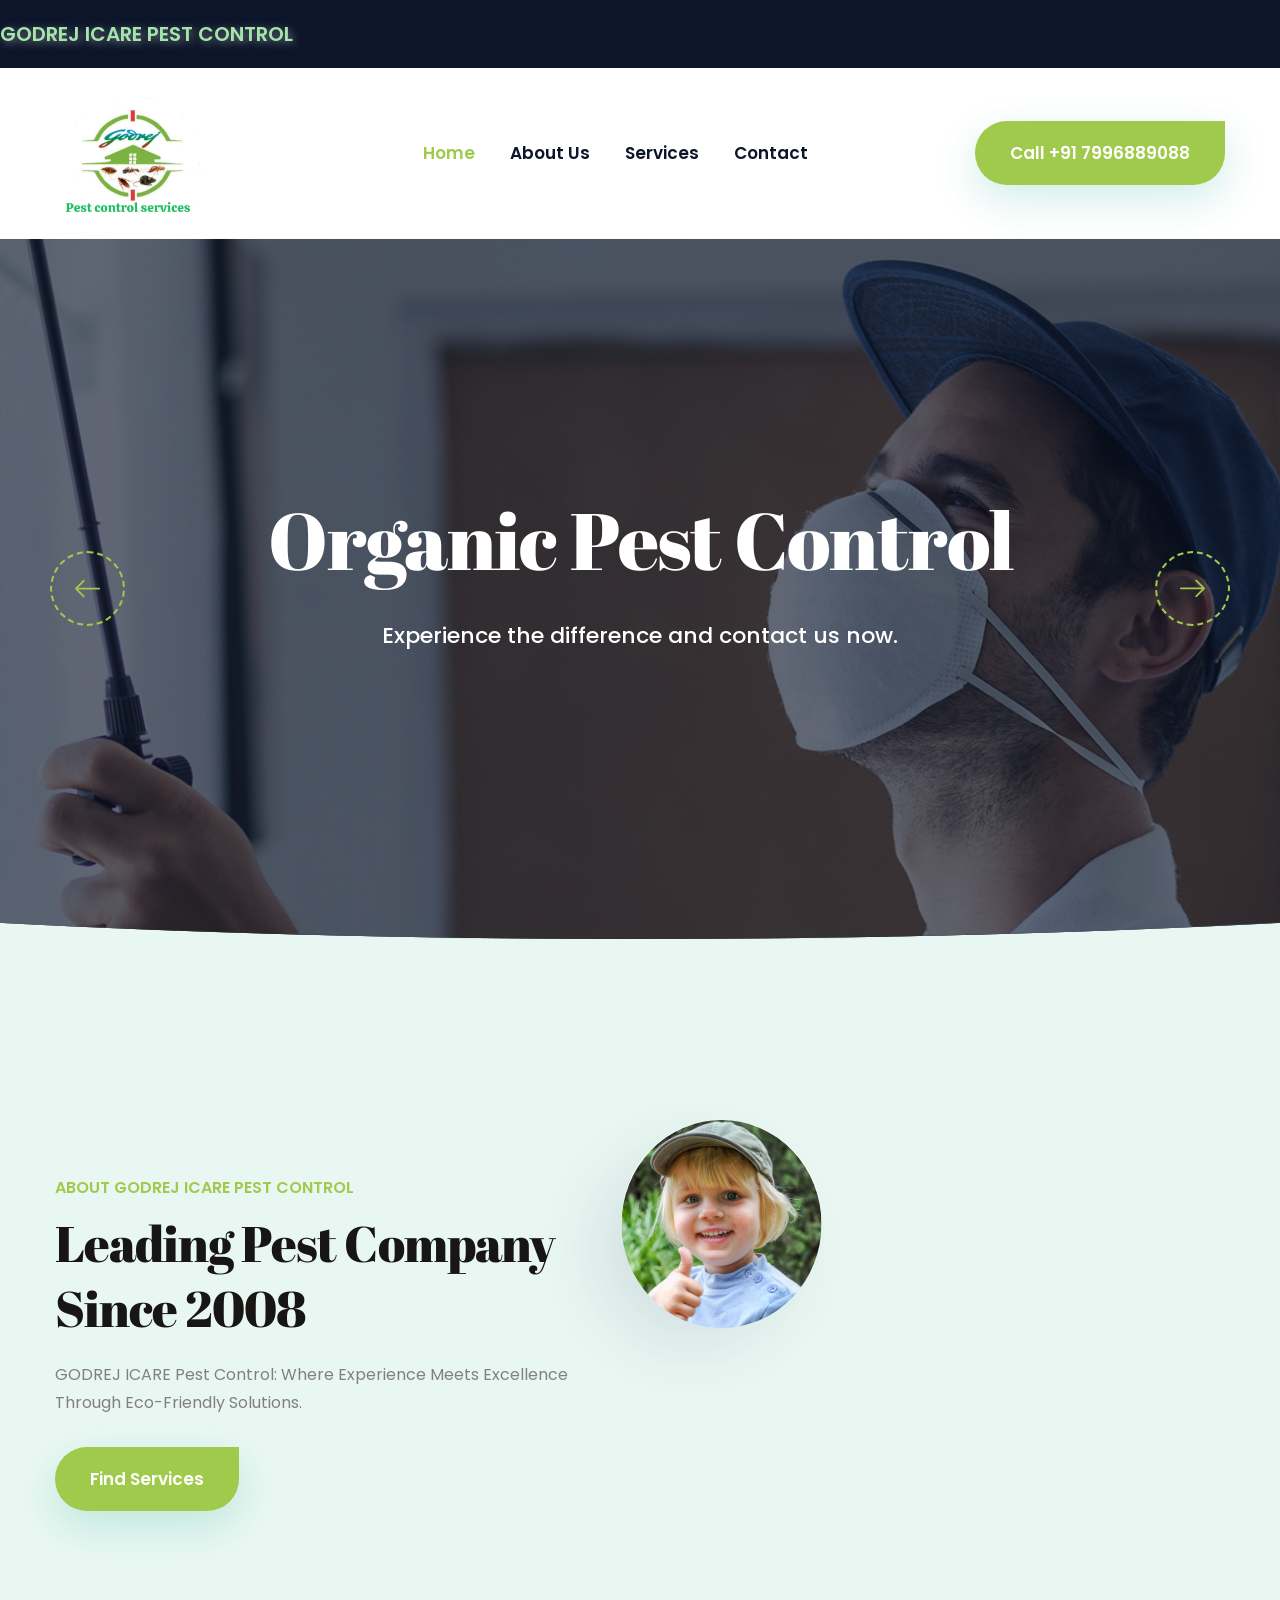
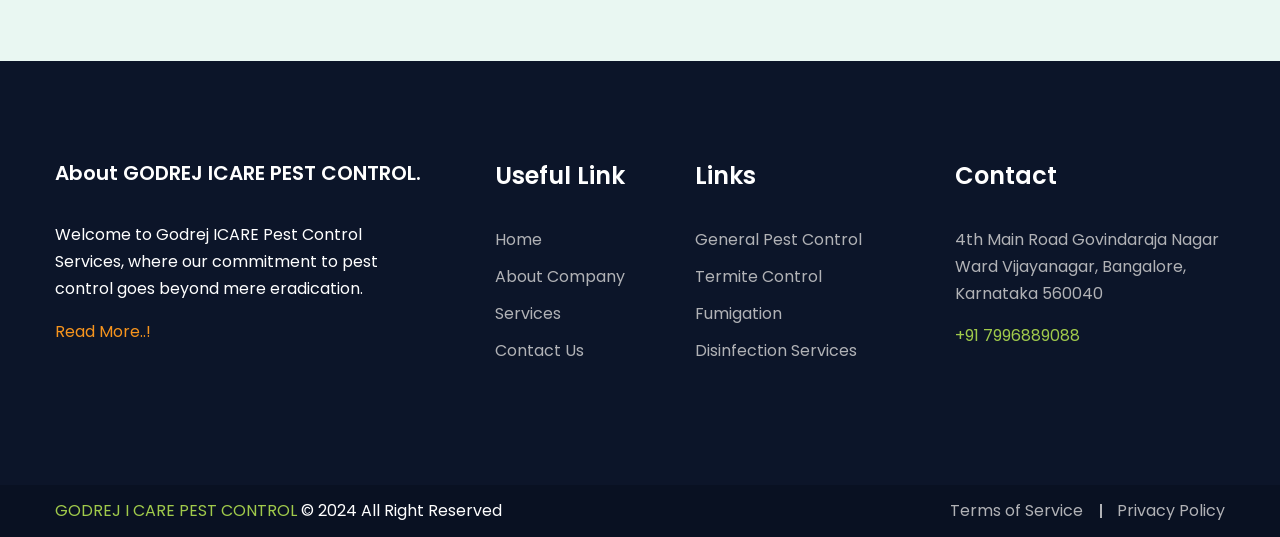
==== commit c049705c: "made some changes" ====
--- a/index.html
+++ b/index.html
@@ -46,7 +46,7 @@
     <header class="main-header">
         <!-- Header Top -->
         <div class="header-top">
-                <p style="font-size: 20px; font-weight: 600; text-align: justify; color: rgb(164, 230, 170); margin-bottom: 0; text-shadow: 2px 2px 9px rgba(255,255,255,0.45);">GODREJ PEST CONTROL SERVICES</p>
+                <p style="font-size: 20px; font-weight: 600; text-align: justify; color: rgb(164, 230, 170); margin-bottom: 0; text-shadow: 2px 2px 9px rgba(255,255,255,0.45);">GODREJ ICARE PEST CONTROL</p>
         </div>
         <!-- Header Upper -->
         <div class="header-upper">
@@ -83,7 +83,7 @@
                             </div>
                         </nav>
                     </div>
-                    <div class="link-btn"><a href="contact.html" class="theme-btn btn-style-one"><span>Contact +91 9448802707</span></a></div>
+                    <div class="link-btn"><a href="tel:+91 7996889088" class="theme-btn btn-style-one"><span>Call +91 7996889088</span></a></div>
                 </div>
             </div>
         </div>
@@ -107,7 +107,7 @@
                             <nav class="main-menu navbar-expand-md navbar-light">
                             </nav>
                         </div>
-                        <div class="link-btn"><a href="contact.html" class="theme-btn btn-style-one"><span>Contact +91 9448802707</span></a></div>
+                        <div class="link-btn"><a href="contact.html" class="theme-btn btn-style-one"><span>Call +91 7996889088</span></a></div>
                     </div>
                 </div>
             </div>
@@ -203,8 +203,8 @@
     <!-- End Bnner Section -->
 
     <!-- Floating buttons -->
-    <a href="http://wa.me/+919448802707" class="floating-buttons whatsapp"><img src="assets/images/whatsapp.svg" alt="" ></a>
-    <a href="tel:+919448802707" class="floatinig-buttons call"><img src="assets/images/call.svg" alt="" ></a>
+    <a href="http://wa.me/+917996889088" class="floating-buttons whatsapp"><img src="assets/images/whatsapp.svg" alt="" ></a>
+    <a href="tel:+917996889088" class="floatinig-buttons call"><img src="assets/images/call.svg" alt="" ></a>
     <!-- About Section two -->
     <section class="about-us-section-two">
         <div class="auto-container">
@@ -212,10 +212,10 @@
                 <div class="col-lg-6">
                     <div class="content-block wow fadeInUp" data-wow-duration="1500ms">
                         <div class="sec-title mb-20">
-                            <div class="sub-title">About I CARE GODREJ PEST CONTROL</div>
+                            <div class="sub-title">About GODREJ ICARE PEST CONTROL</div>
                             <h2>Leading Pest Company Since 2008</h2>
                         </div>
-                        <div class="text">I CARE GODREJ Pest Control: Where Experience Meets Excellence Through Eco-Friendly Solutions.</div>
+                        <div class="text">GODREJ ICARE Pest Control: Where Experience Meets Excellence Through Eco-Friendly Solutions.</div>
                         <div class="link-btn"><a href="general-control.html" class="theme-btn btn-style-one"><span>Find Services</span></a></div>
                     </div>
                 </div>
@@ -242,8 +242,8 @@
                 <div class="row">
                     <div class="col-lg-4 col-md-7">
                         <div class="widget about-widget">
-                            <h5 class="widget_title">About MALABAR PEST CONTROL.</h5>
-                            <p style="color: #fff;">Welcome to i Care Godrej Pest Control Services, where our commitment to pest control goes beyond mere eradication.  </p>
+                            <h5 class="widget_title">About GODREJ ICARE PEST CONTROL.</h5>
+                            <p style="color: #fff;">Welcome to Godrej ICARE Pest Control Services, where our commitment to pest control goes beyond mere eradication.  </p>
 						    <a href="about.html" style="color:#f7941d;">Read More..!</a>
                            
                             
@@ -280,12 +280,10 @@
                             <h4 class="widget_title">Contact</h4>
                             <ul>
                                 <ul>
-                                    <li>#11,5Main, Govindarajanagar, MC Layout, Vijaynagar, opposite Sri Sarvajna College of education, Bengaluru, Karnataka 560040, India</li>
-        
-                                      
+                                    <li>4th Main Road Govindaraja Nagar Ward Vijayanagar, Bangalore, Karnataka 560040</li>                 
                                 </ul>
-                                <div class="email"><a href="mailto:icaregodrejpestcontrol@gmail.com">icaregodrejpestcontrol@gmail.com</a></div>
-                                <div class="phone"><a href="tel:+91 9448802707">+91 9448802707</a></div>
+                                <!--<div class="email"><a href="mailto:icaregodrejpestcontrol@gmail.com">icaregodrejpestcontrol@gmail.com</a></div>-->
+                                <div class="phone"><a href="tel:+91 7996889088">+91 7996889088</a></div>
                             </ul>
                         </div>
                     </div>
@@ -298,13 +296,14 @@
     <div class="footer-bottom">
         <div class="auto-container">
             <div class="content">
+                <!--
                 <ul class="social-icon">
                     <li><a href="https://www.facebook.com/profile.php?id=61550697985861"><i class="fab fa-facebook-f"></i></a></li>
                     <li><a href="https://twitter.com/MalabarPest"><i class="fab fa-twitter"></i></a></li>
                     <li><a href="https://www.instagram.com/malabarpestcontrol/"><i class="fab fa-instagram"></i></a></li>
                     <li><a href="https://www.youtube.com/channel/UC5ckbaLlbx5RWT8jj9pee5Q"><i class="fab fa-youtube"></i></a></li>
-                </ul>
-                <div class="copyright" style="color: white;"><a href="#">I CARE GODREJ PEST CONTROL</a> © 2024 All Right Reserved</div>
+                </ul>-->
+                <div class="copyright" style="color: white;"><a href="#">GODREJ I CARE PEST CONTROL</a> © 2024 All Right Reserved</div>
                 <div class="footer-menu">
                     <ul>
                         <li><a href="#">Terms of Service </a></li>
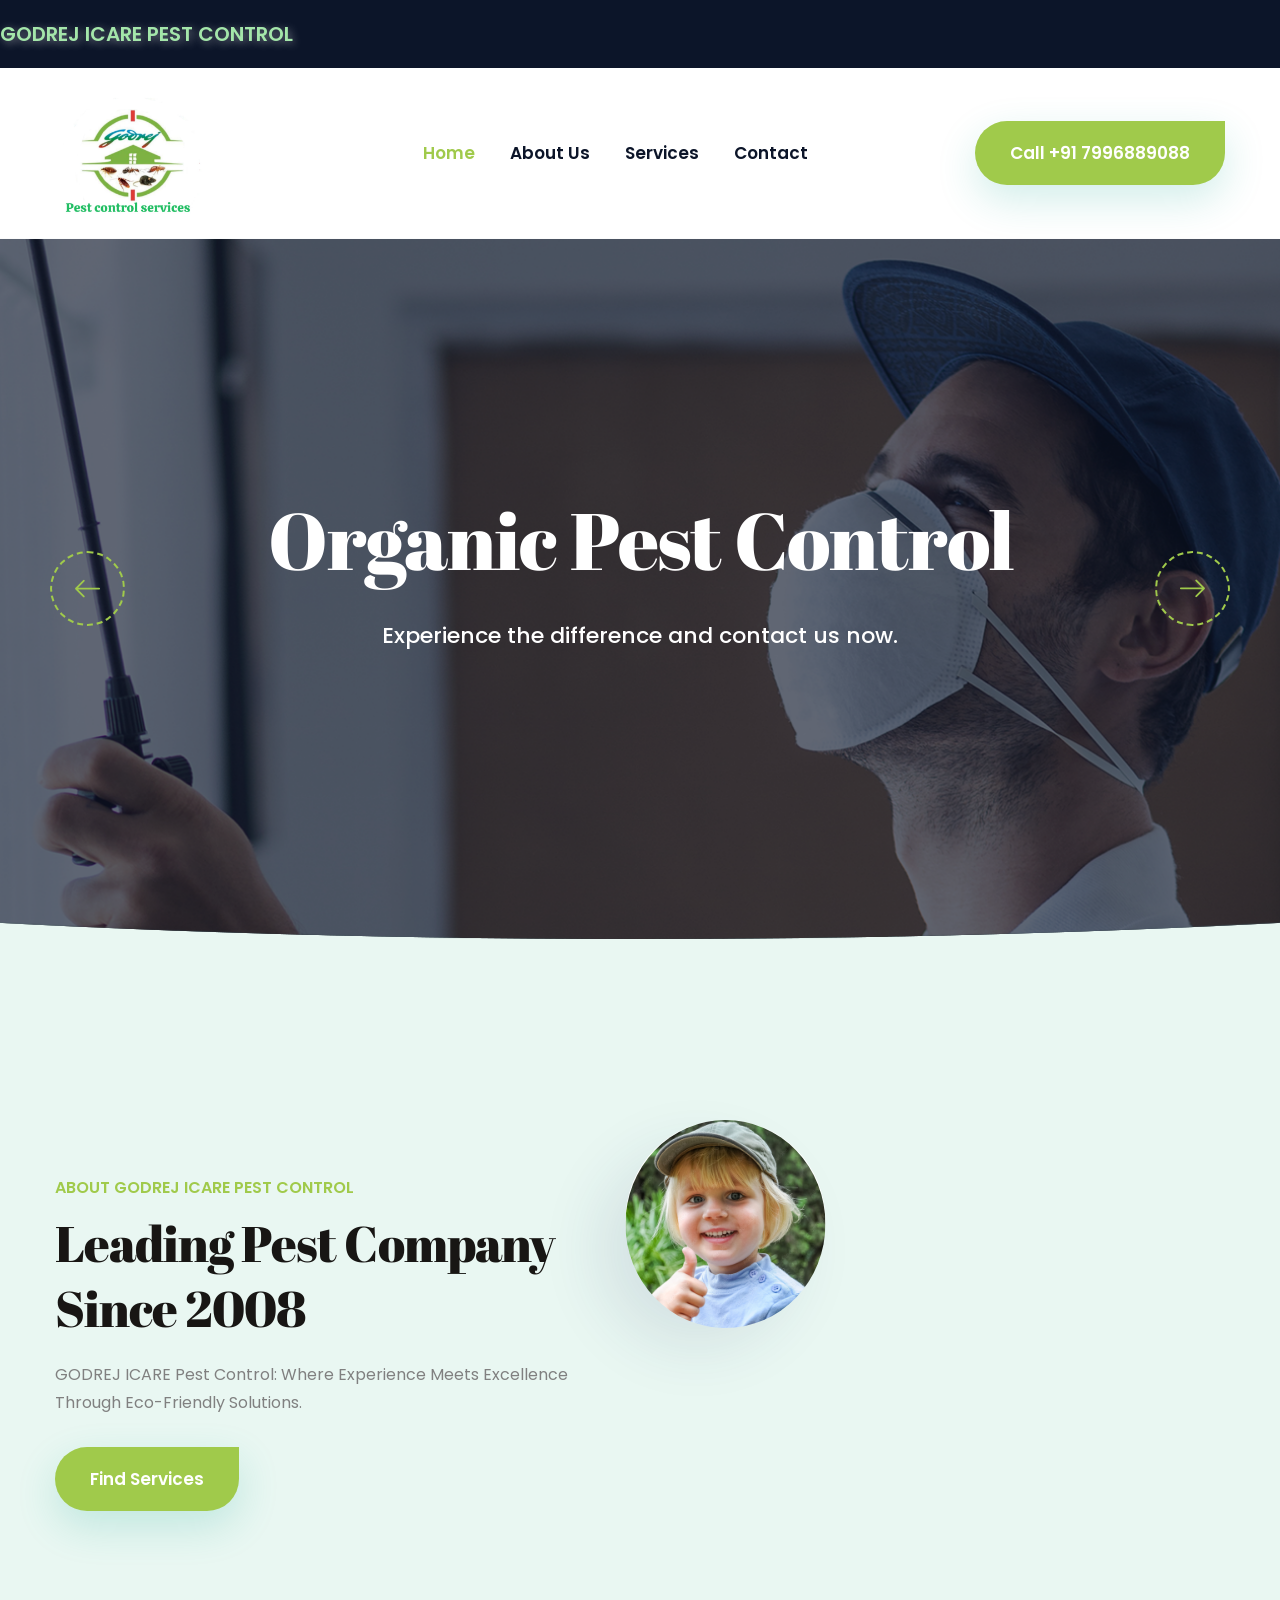
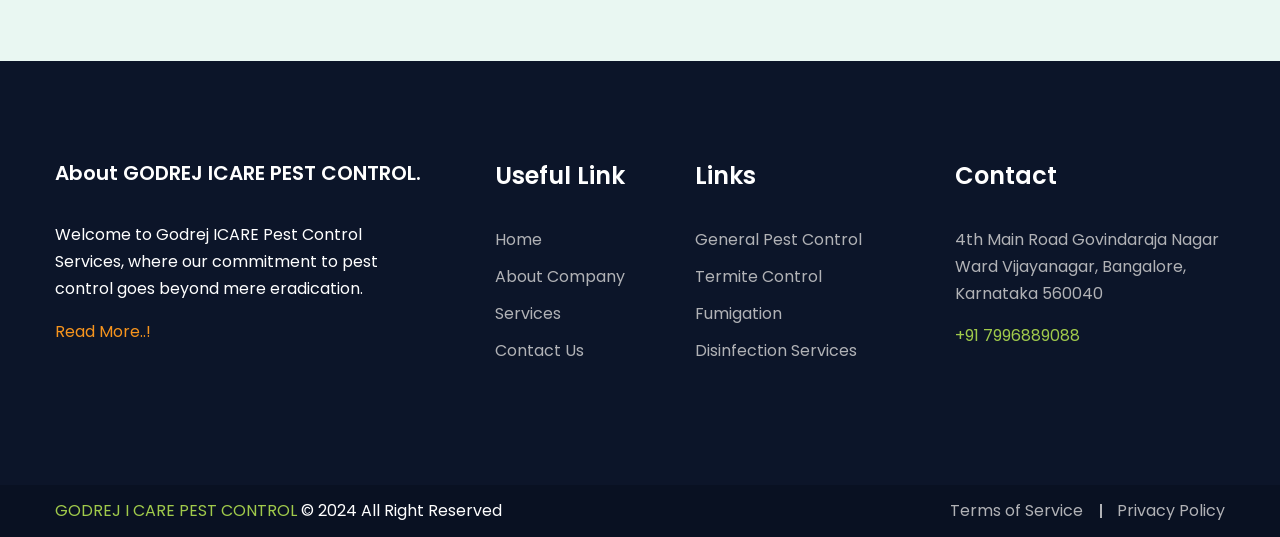
==== commit 25f759a8: "made some changes" ====
--- a/index.html
+++ b/index.html
@@ -119,7 +119,7 @@
             <div class="close-btn"><span class="icon flaticon-remove"></span></div>
             
             <nav class="menu-box">
-                <div class="nav-logo"><a href="index.html"><img src="assets/images/logo.svg" alt="" title="" class="logo"></a></div>
+                <div class="nav-logo"><a href="index.html"><img src="assets/images/logo.jpg" alt="" title="" class="logo"></a></div>
                 <div class="menu-outer"><!--Here Menu Will Come Automatically Via Javascript / Same Menu as in Header--></div>
 				<!--Social Links-->
 				<div class="social-links">
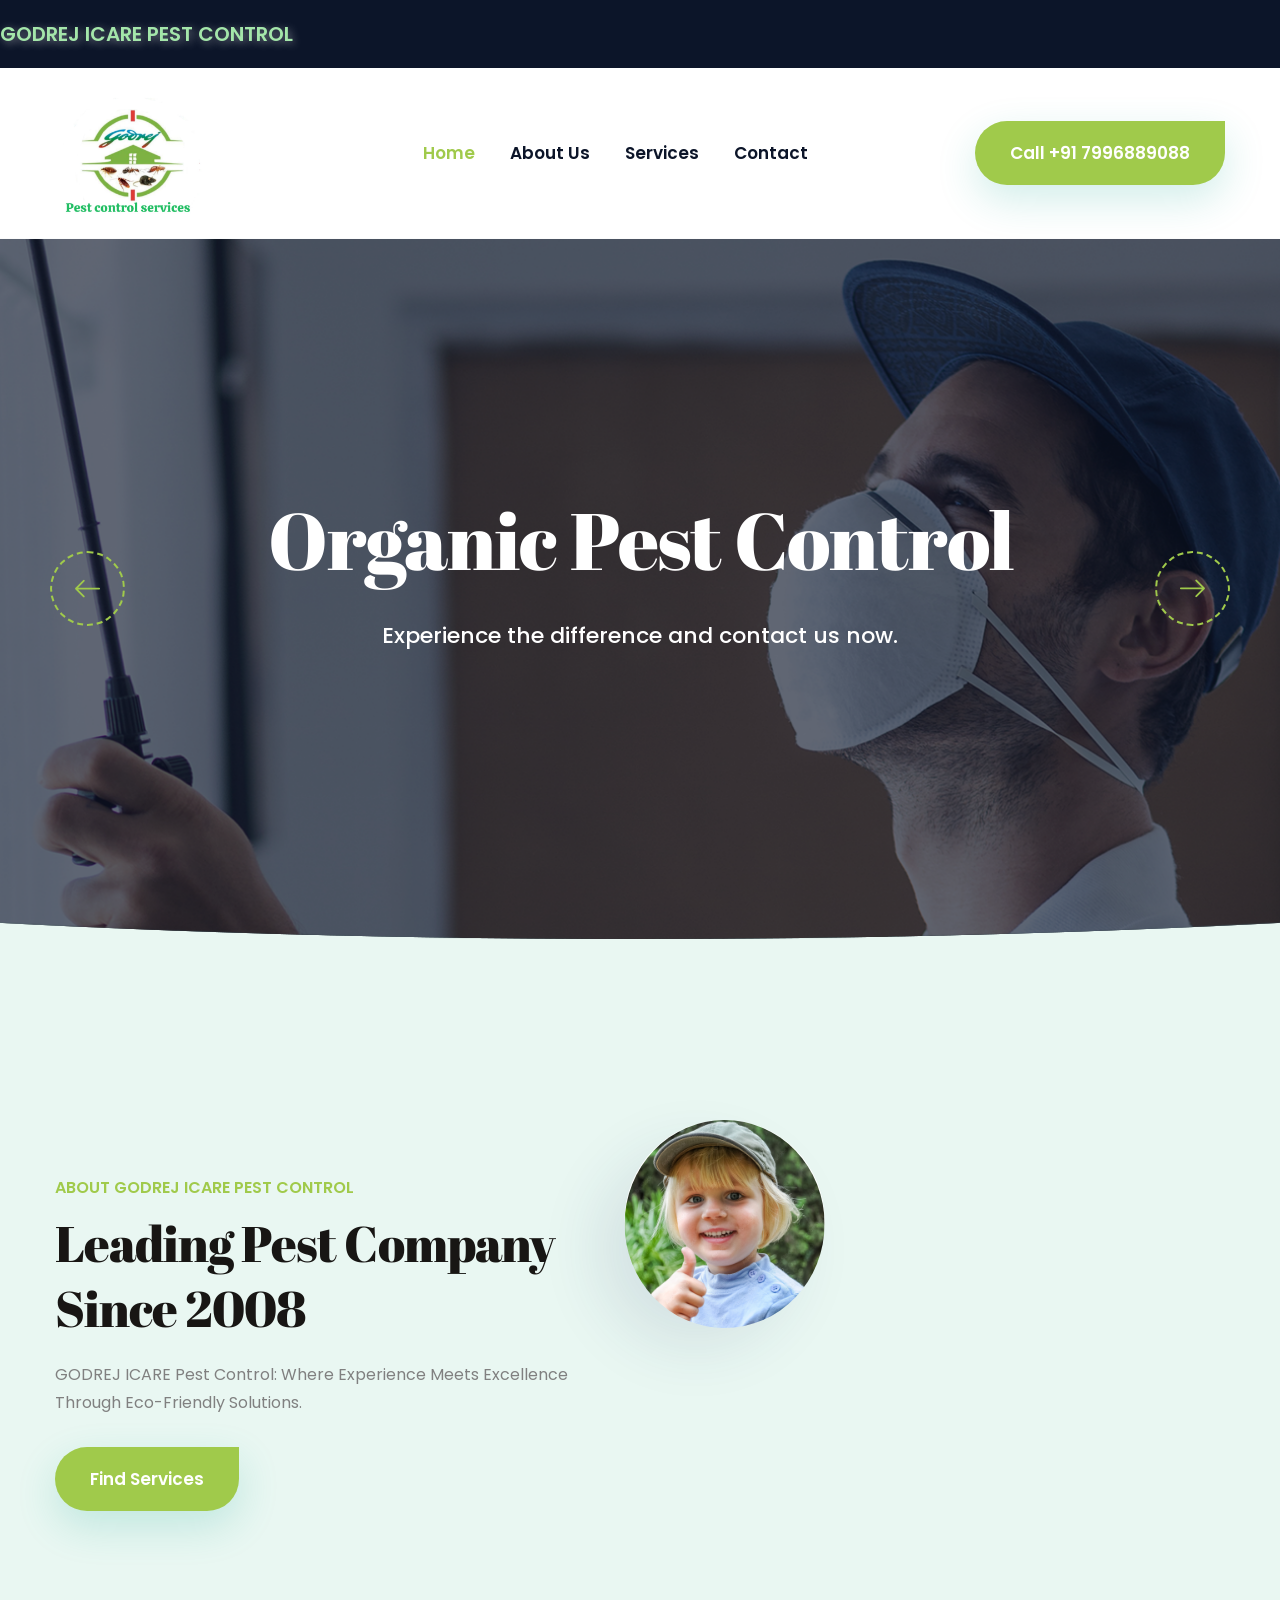
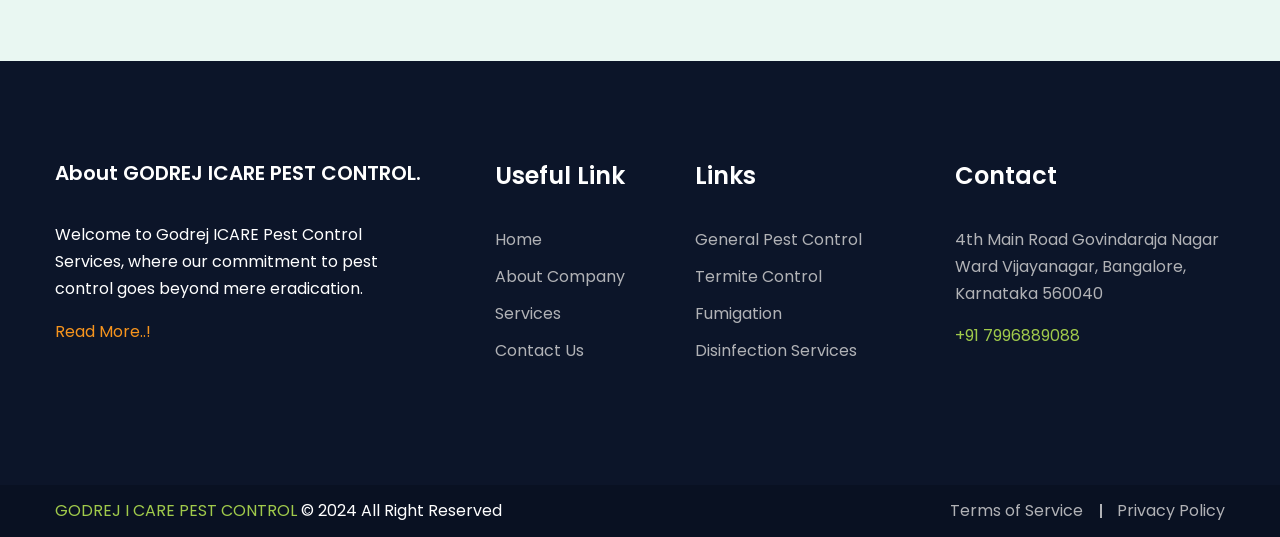
==== commit 903c0c33: "made some changes" ====
--- a/index.html
+++ b/index.html
@@ -316,6 +316,8 @@
 	
 </div>
 <!--End pagewrapper-->
+<!--Scroll to top-->
+<div class="scroll-to-top scroll-to-target" data-target="html"><span class="flaticon-right-arrow-4"></span></div>
 
 <script src="assets/js/jquery.js"></script>
 <script src="assets/js/popper.min.js"></script>
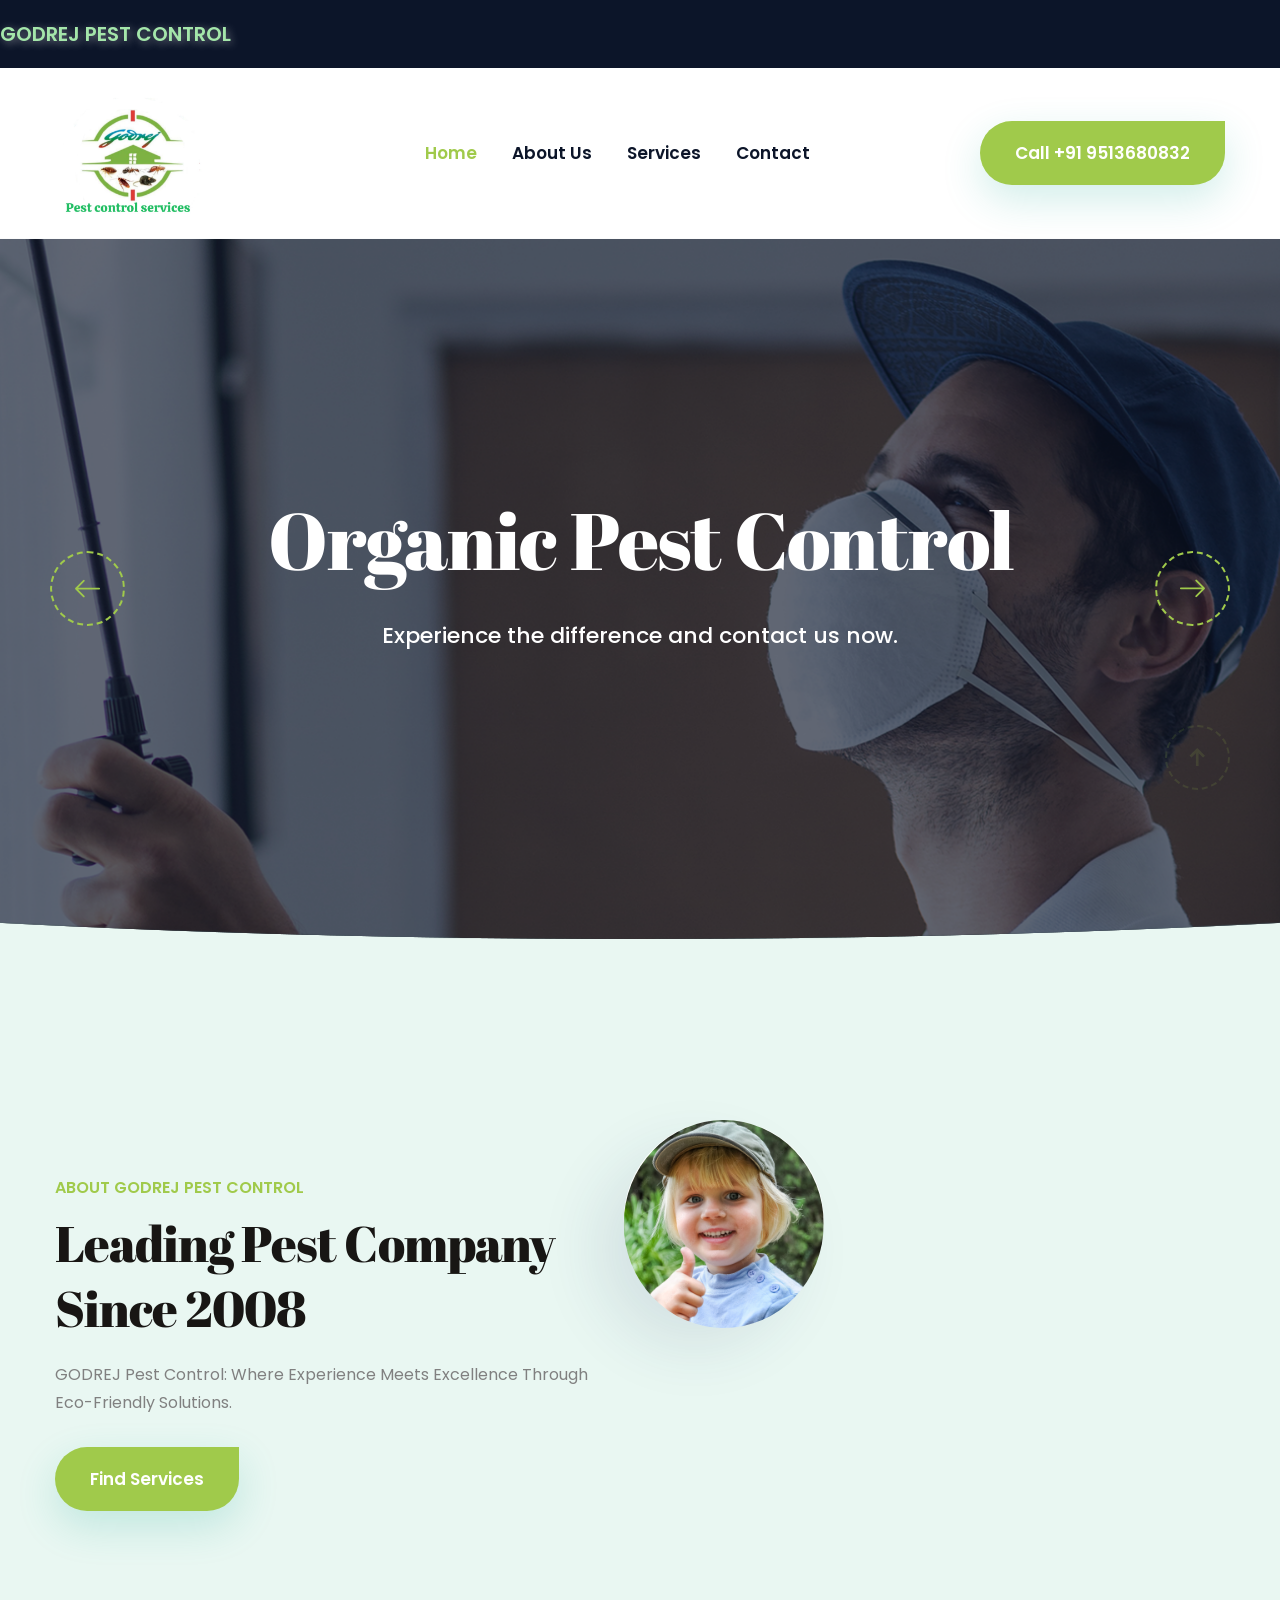
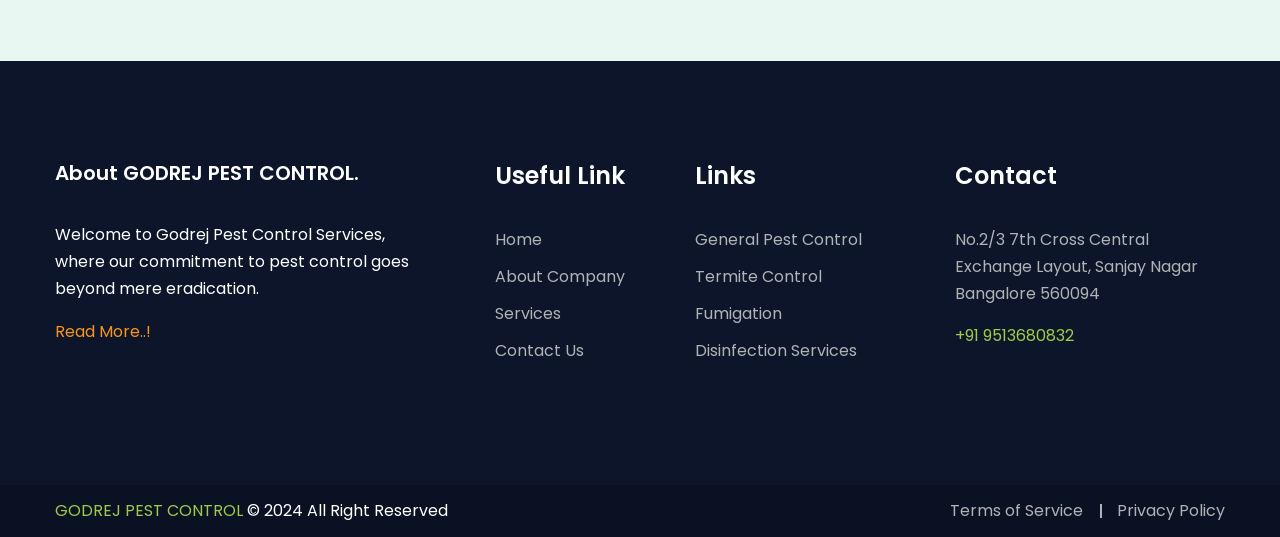
==== commit 3ebd40ed: "first commit" ====
--- a/index.html
+++ b/index.html
@@ -46,7 +46,7 @@
     <header class="main-header">
         <!-- Header Top -->
         <div class="header-top">
-                <p style="font-size: 20px; font-weight: 600; text-align: justify; color: rgb(164, 230, 170); margin-bottom: 0; text-shadow: 2px 2px 9px rgba(255,255,255,0.45);">GODREJ ICARE PEST CONTROL</p>
+                <p style="font-size: 20px; font-weight: 600; text-align: justify; color: rgb(164, 230, 170); margin-bottom: 0; text-shadow: 2px 2px 9px rgba(255,255,255,0.45);">GODREJ PEST CONTROL</p>
         </div>
         <!-- Header Upper -->
         <div class="header-upper">
@@ -83,7 +83,7 @@
                             </div>
                         </nav>
                     </div>
-                    <div class="link-btn"><a href="tel:+91 7996889088" class="theme-btn btn-style-one"><span>Call +91 7996889088</span></a></div>
+                    <div class="link-btn"><a href="tel:+91 9513680832" class="theme-btn btn-style-one"><span>Call +91 9513680832</span></a></div>
                 </div>
             </div>
         </div>
@@ -107,7 +107,7 @@
                             <nav class="main-menu navbar-expand-md navbar-light">
                             </nav>
                         </div>
-                        <div class="link-btn"><a href="contact.html" class="theme-btn btn-style-one"><span>Call +91 7996889088</span></a></div>
+                        <div class="link-btn"><a href="contact.html" class="theme-btn btn-style-one"><span>Call +91 9513680832</span></a></div>
                     </div>
                 </div>
             </div>
@@ -203,8 +203,8 @@
     <!-- End Bnner Section -->
 
     <!-- Floating buttons -->
-    <a href="http://wa.me/+917996889088" class="floating-buttons whatsapp"><img src="assets/images/whatsapp.svg" alt="" ></a>
-    <a href="tel:+917996889088" class="floatinig-buttons call"><img src="assets/images/call.svg" alt="" ></a>
+    <a href="http://wa.me/+91 9513680832" class="floating-buttons whatsapp"><img src="assets/images/whatsapp.svg" alt="" ></a>
+    <a href="tel:+91 9513680832" class="floatinig-buttons call"><img src="assets/images/call.svg" alt="" ></a>
     <!-- About Section two -->
     <section class="about-us-section-two">
         <div class="auto-container">
@@ -212,10 +212,10 @@
                 <div class="col-lg-6">
                     <div class="content-block wow fadeInUp" data-wow-duration="1500ms">
                         <div class="sec-title mb-20">
-                            <div class="sub-title">About GODREJ ICARE PEST CONTROL</div>
+                            <div class="sub-title">About GODREJ PEST CONTROL</div>
                             <h2>Leading Pest Company Since 2008</h2>
                         </div>
-                        <div class="text">GODREJ ICARE Pest Control: Where Experience Meets Excellence Through Eco-Friendly Solutions.</div>
+                        <div class="text">GODREJ Pest Control: Where Experience Meets Excellence Through Eco-Friendly Solutions.</div>
                         <div class="link-btn"><a href="general-control.html" class="theme-btn btn-style-one"><span>Find Services</span></a></div>
                     </div>
                 </div>
@@ -242,8 +242,8 @@
                 <div class="row">
                     <div class="col-lg-4 col-md-7">
                         <div class="widget about-widget">
-                            <h5 class="widget_title">About GODREJ ICARE PEST CONTROL.</h5>
-                            <p style="color: #fff;">Welcome to Godrej ICARE Pest Control Services, where our commitment to pest control goes beyond mere eradication.  </p>
+                            <h5 class="widget_title">About GODREJ PEST CONTROL.</h5>
+                            <p style="color: #fff;">Welcome to Godrej Pest Control Services, where our commitment to pest control goes beyond mere eradication.  </p>
 						    <a href="about.html" style="color:#f7941d;">Read More..!</a>
                            
                             
@@ -280,10 +280,10 @@
                             <h4 class="widget_title">Contact</h4>
                             <ul>
                                 <ul>
-                                    <li>4th Main Road Govindaraja Nagar Ward Vijayanagar, Bangalore, Karnataka 560040</li>                 
+                                    <li>No.2/3 7th Cross Central Exchange Layout, Sanjay Nagar Bangalore 560094</li>                 
                                 </ul>
                                 <!--<div class="email"><a href="mailto:icaregodrejpestcontrol@gmail.com">icaregodrejpestcontrol@gmail.com</a></div>-->
-                                <div class="phone"><a href="tel:+91 7996889088">+91 7996889088</a></div>
+                                <div class="phone"><a href="tel:+91 9513680832">+91 9513680832</a></div>
                             </ul>
                         </div>
                     </div>
@@ -303,7 +303,7 @@
                     <li><a href="https://www.instagram.com/malabarpestcontrol/"><i class="fab fa-instagram"></i></a></li>
                     <li><a href="https://www.youtube.com/channel/UC5ckbaLlbx5RWT8jj9pee5Q"><i class="fab fa-youtube"></i></a></li>
                 </ul>-->
-                <div class="copyright" style="color: white;"><a href="#">GODREJ I CARE PEST CONTROL</a> © 2024 All Right Reserved</div>
+                <div class="copyright" style="color: white;"><a href="#">GODREJ PEST CONTROL</a> © 2024 All Right Reserved</div>
                 <div class="footer-menu">
                     <ul>
                         <li><a href="#">Terms of Service </a></li>
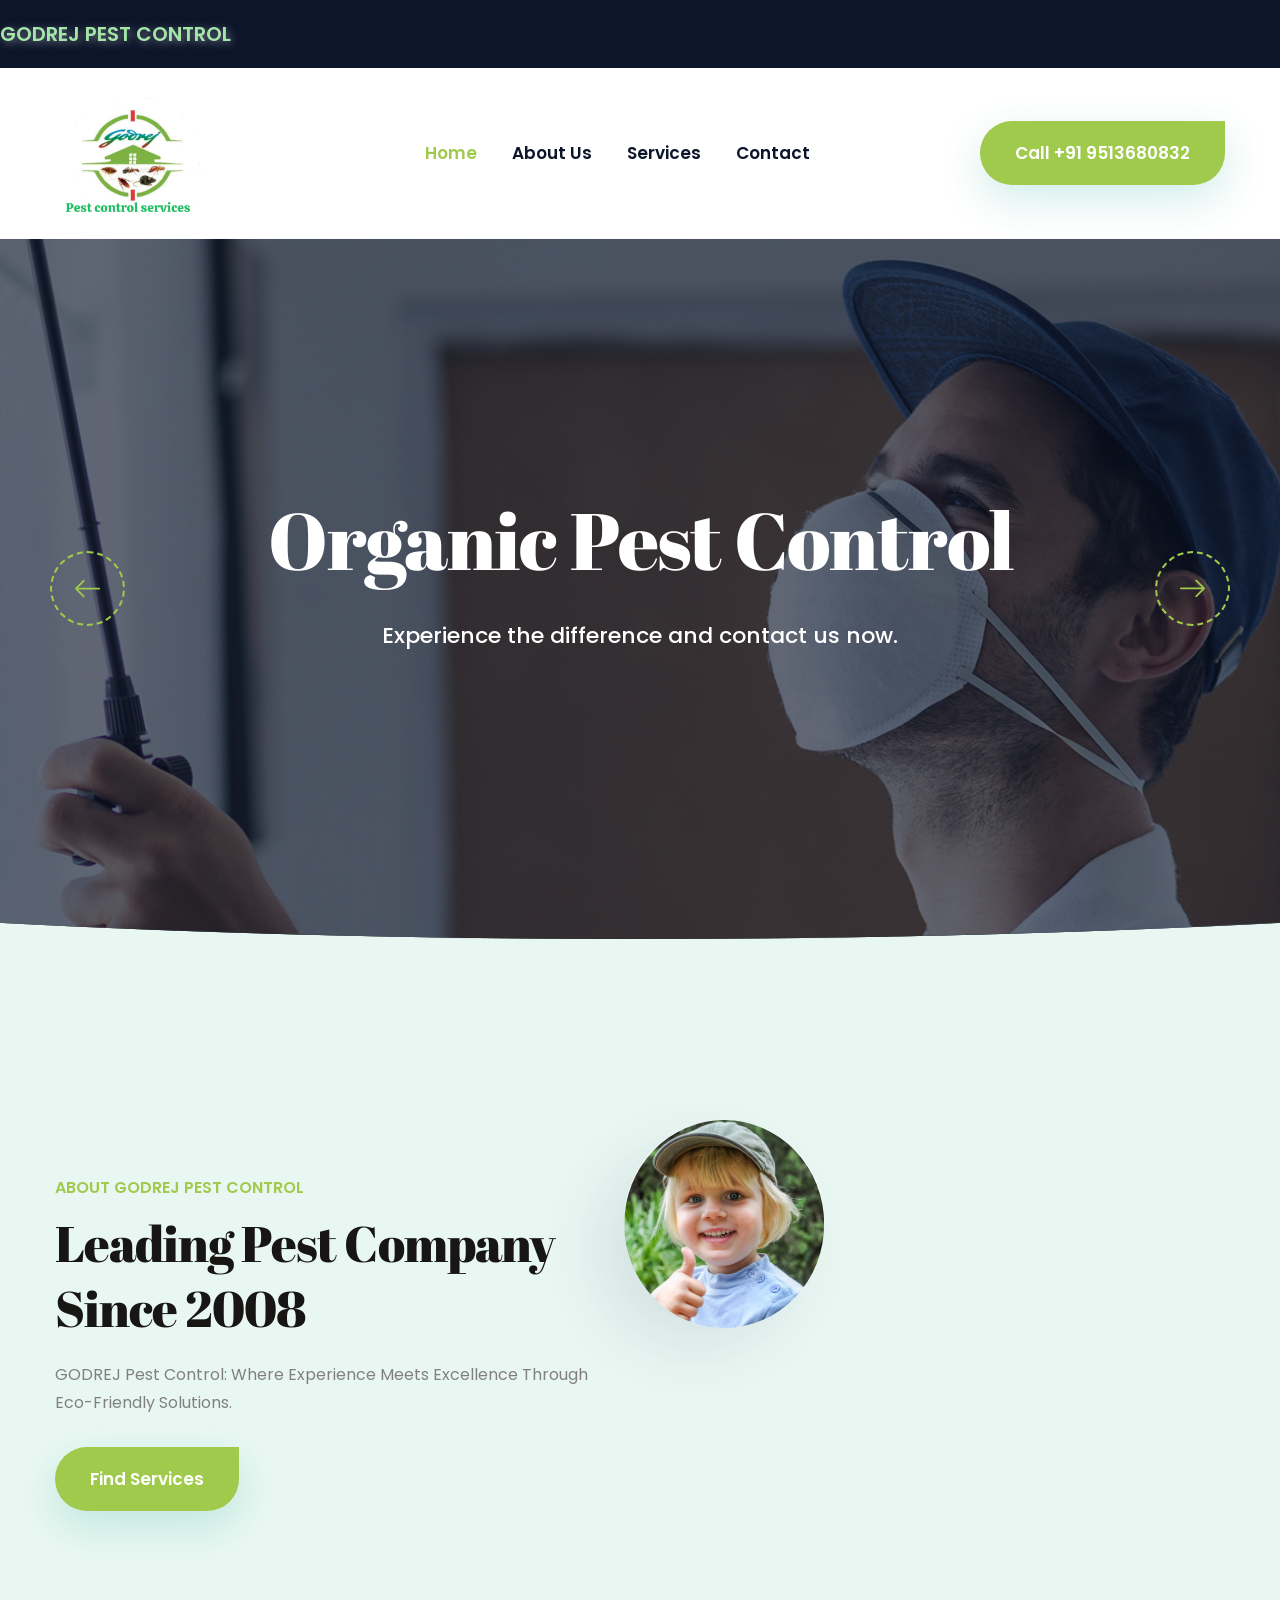
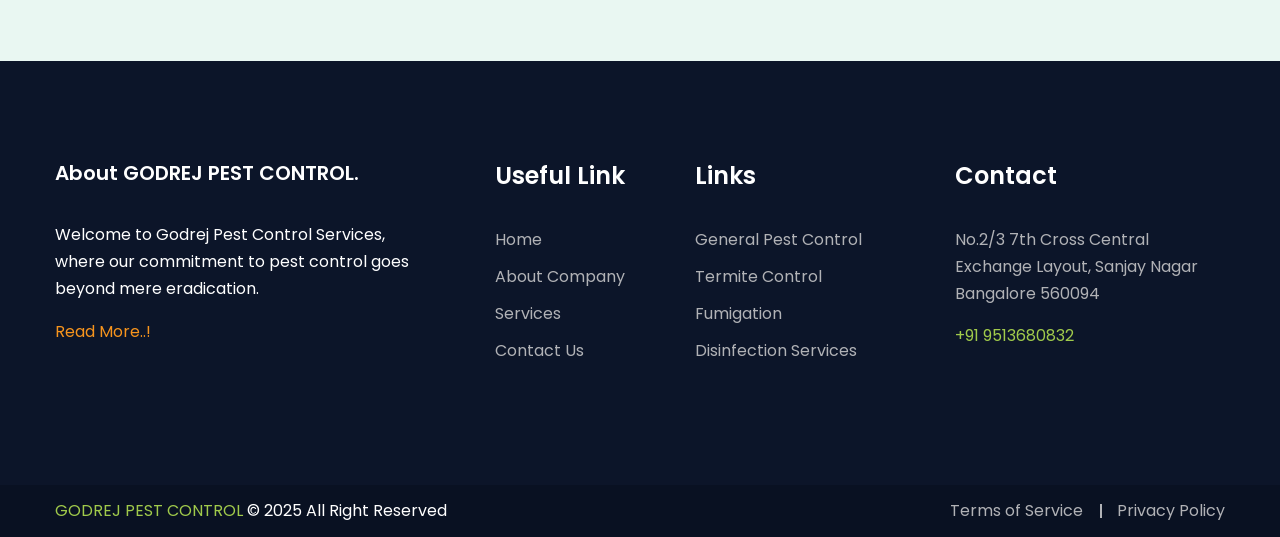
==== commit 90eeaa2f: "first commit" ====
--- a/index.html
+++ b/index.html
@@ -303,7 +303,7 @@
                     <li><a href="https://www.instagram.com/malabarpestcontrol/"><i class="fab fa-instagram"></i></a></li>
                     <li><a href="https://www.youtube.com/channel/UC5ckbaLlbx5RWT8jj9pee5Q"><i class="fab fa-youtube"></i></a></li>
                 </ul>-->
-                <div class="copyright" style="color: white;"><a href="#">GODREJ PEST CONTROL</a> © 2024 All Right Reserved</div>
+                <div class="copyright" style="color: white;"><a href="#">GODREJ PEST CONTROL</a> © 2025 All Right Reserved</div>
                 <div class="footer-menu">
                     <ul>
                         <li><a href="#">Terms of Service </a></li>
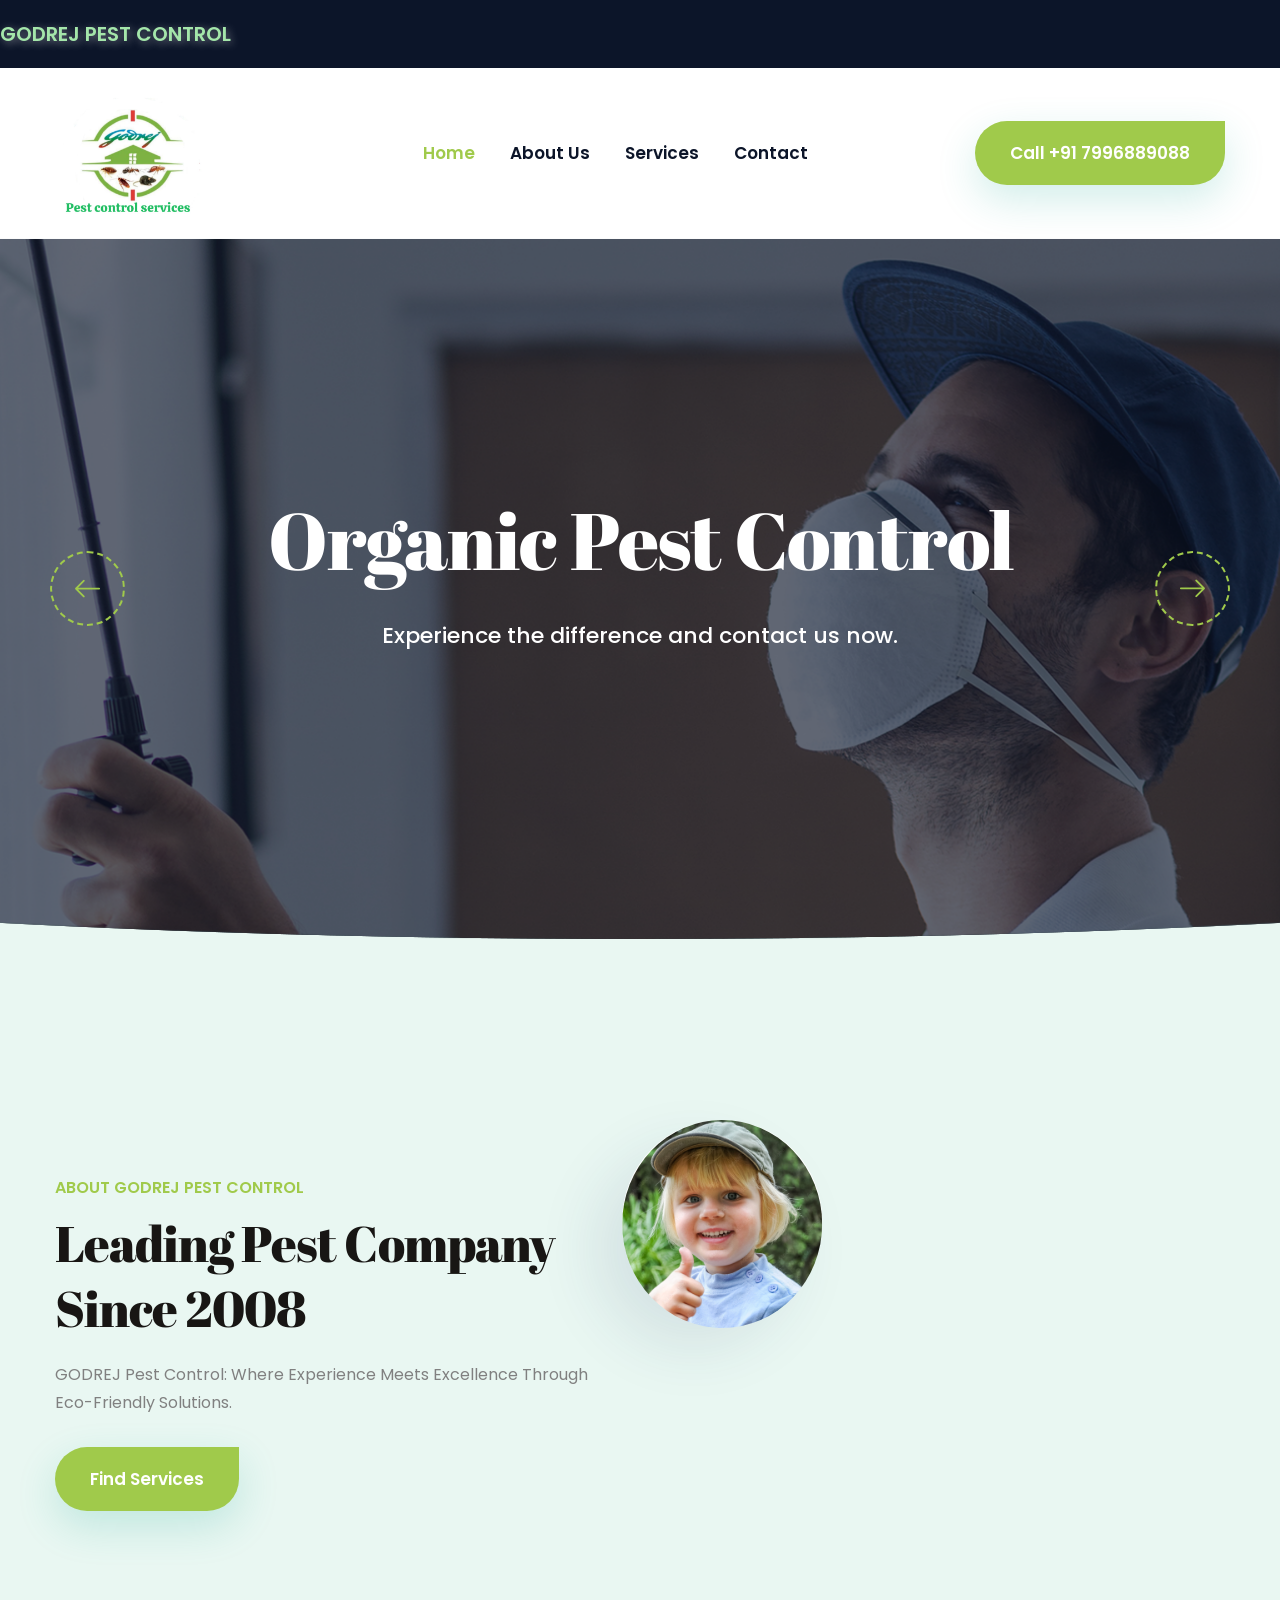
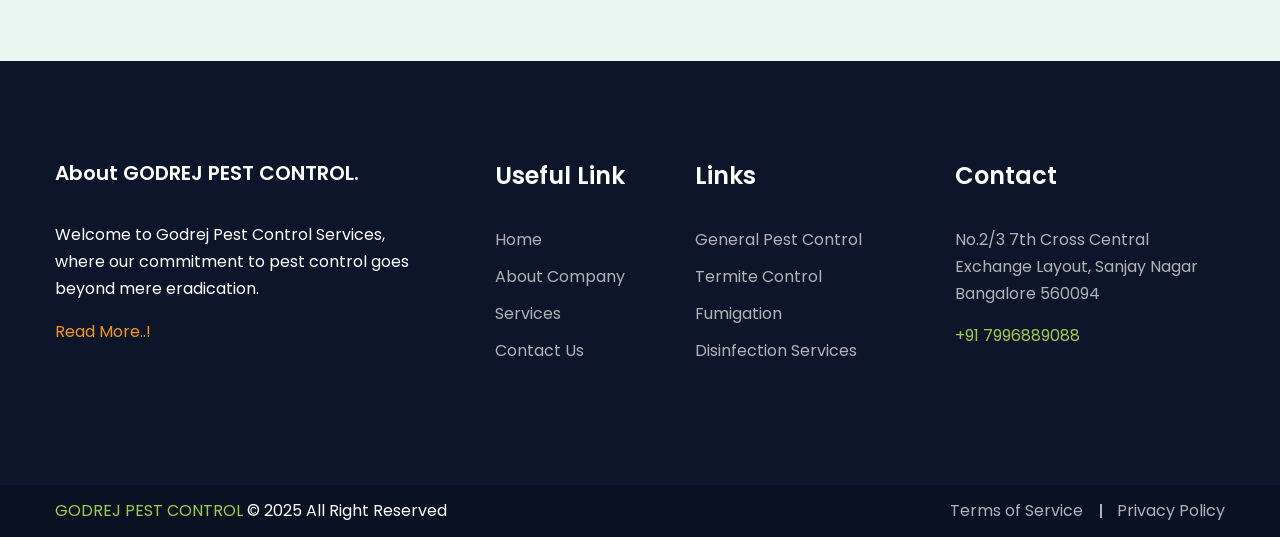
==== commit 5cddad0b: "New commit" ====
--- a/index.html
+++ b/index.html
@@ -83,7 +83,7 @@
                             </div>
                         </nav>
                     </div>
-                    <div class="link-btn"><a href="tel:+91 9513680832" class="theme-btn btn-style-one"><span>Call +91 9513680832</span></a></div>
+                    <div class="link-btn"><a href="tel:+91 7996889088" class="theme-btn btn-style-one"><span>Call +91 7996889088</span></a></div>
                 </div>
             </div>
         </div>
@@ -107,7 +107,7 @@
                             <nav class="main-menu navbar-expand-md navbar-light">
                             </nav>
                         </div>
-                        <div class="link-btn"><a href="contact.html" class="theme-btn btn-style-one"><span>Call +91 9513680832</span></a></div>
+                        <div class="link-btn"><a href="contact.html" class="theme-btn btn-style-one"><span>Call +91 7996889088</span></a></div>
                     </div>
                 </div>
             </div>
@@ -203,8 +203,8 @@
     <!-- End Bnner Section -->
 
     <!-- Floating buttons -->
-    <a href="http://wa.me/+91 9513680832" class="floating-buttons whatsapp"><img src="assets/images/whatsapp.svg" alt="" ></a>
-    <a href="tel:+91 9513680832" class="floatinig-buttons call"><img src="assets/images/call.svg" alt="" ></a>
+    <a href="http://wa.me/+91 7996889088" class="floating-buttons whatsapp"><img src="assets/images/whatsapp.svg" alt="" ></a>
+    <a href="tel:+91 7996889088" class="floatinig-buttons call"><img src="assets/images/call.svg" alt="" ></a>
     <!-- About Section two -->
     <section class="about-us-section-two">
         <div class="auto-container">
@@ -283,7 +283,7 @@
                                     <li>No.2/3 7th Cross Central Exchange Layout, Sanjay Nagar Bangalore 560094</li>                 
                                 </ul>
                                 <!--<div class="email"><a href="mailto:icaregodrejpestcontrol@gmail.com">icaregodrejpestcontrol@gmail.com</a></div>-->
-                                <div class="phone"><a href="tel:+91 9513680832">+91 9513680832</a></div>
+                                <div class="phone"><a href="tel:+91 7996889088">+91 7996889088</a></div>
                             </ul>
                         </div>
                     </div>
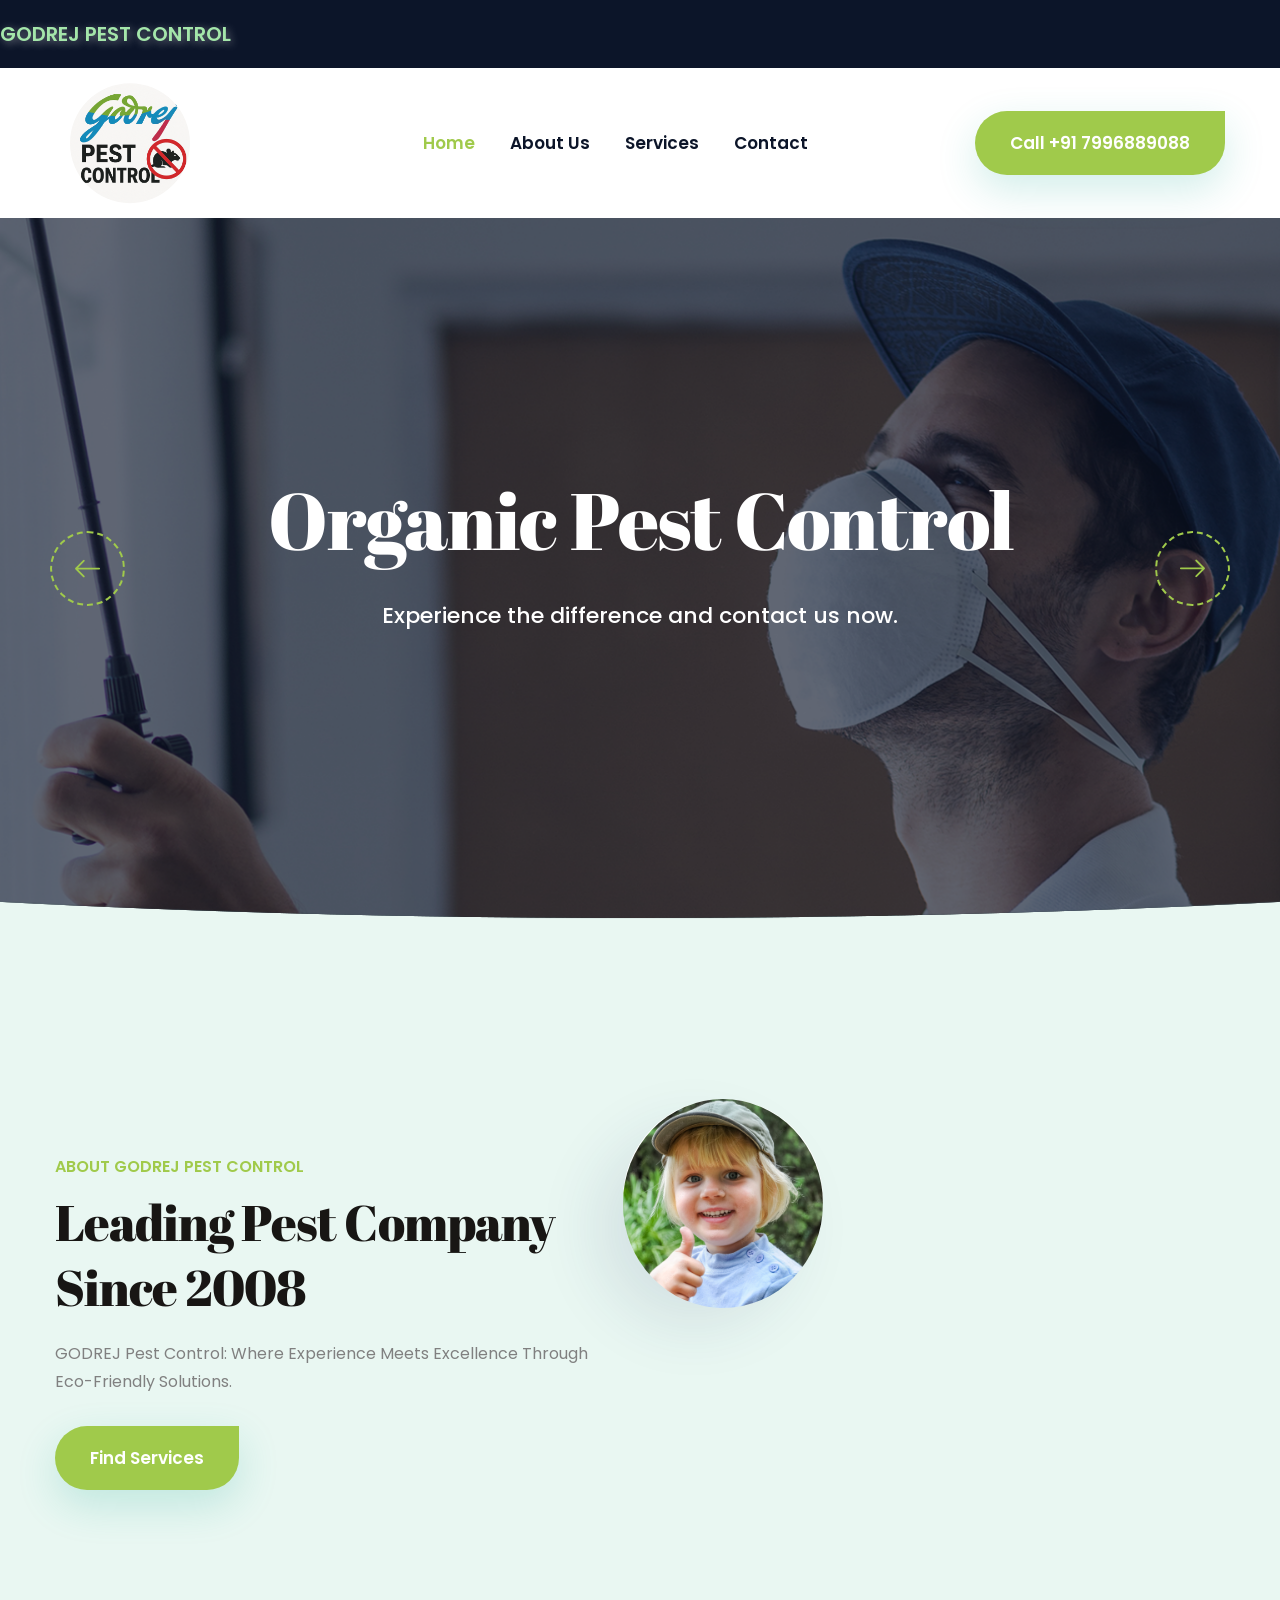
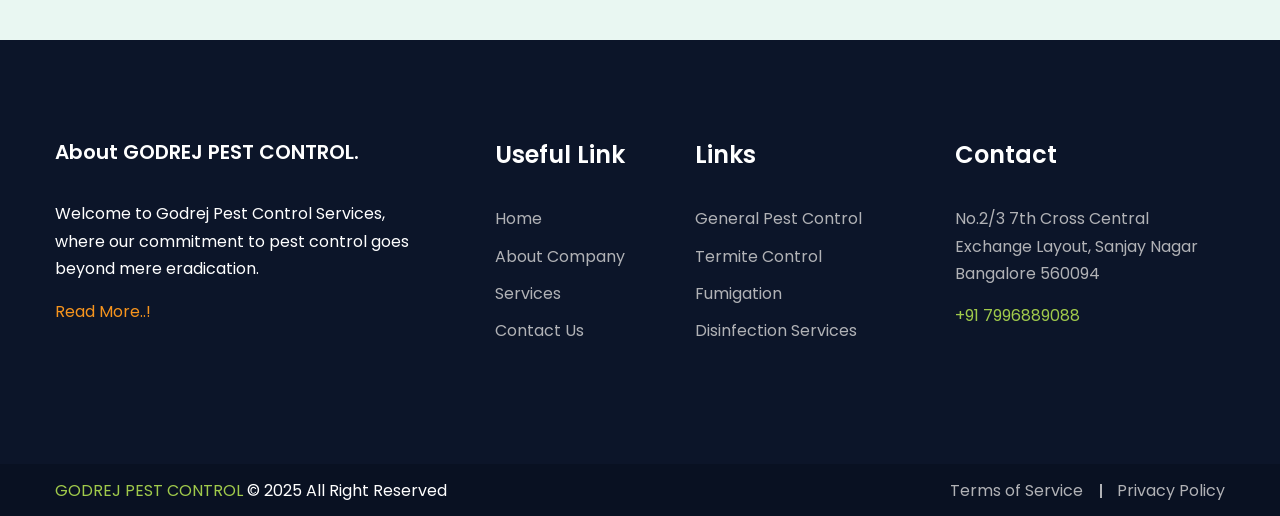
==== commit 2e7fe3af: "new commit" ====
--- a/index.html
+++ b/index.html
@@ -36,7 +36,7 @@
 <div class="page-wrapper">
     <!-- Preloader -->
     <div class="loader-wrap">
-        <div class="preloader"><div class="preloader-close">Preloader Close</div></div>
+        <div class="preloader"><div class="preloader-close"></div></div>
         <div class="layer layer-one"><span class="overlay"></span></div>
         <div class="layer layer-two"><span class="overlay"></span></div>        
         <div class="layer layer-three"><span class="overlay"></span></div>        
@@ -54,7 +54,7 @@
                 <div class="inner-container">
                     <!--Logo-->
                     <div class="logo-box">
-                        <div class="logo"><a href="index.html"><img src="assets/images/logo.jpg" alt=""></a></div>
+                        <div class="logo"><a href="index.html"><img src="assets/images/logo.png" alt=""></a></div>
                     </div>
                     <!--Nav Box-->
                     <div class="nav-outer">
@@ -96,7 +96,7 @@
                     <div class="inner-container">
                         <!--Logo-->
                         <div class="logo-box">
-                            <div class="logo"><a href="index.html"><img src="assets/images/logo.jpg" alt=""></a></div>
+                            <div class="logo"><a href="index.html"><img src="assets/images/logo.png" alt=""></a></div>
                         </div>
                         <!--Nav Box-->
                         <div class="nav-outer">
--- a/assets/css/style.css
+++ b/assets/css/style.css
@@ -602,13 +602,15 @@
 }
 
 .main-header .header-upper .logo-box {
-    z-index: 10;
+    z-index: 8;
 }
 
 .main-header .header-upper .logo-box .logo {
     position: relative;
     display: block;
-    padding: 23px 0px;
+    padding: 10px;
+    clip-path: circle(40%);
+    shape-outside: circle(45%);
 }
 
 .main-header .header-upper .right-column {
